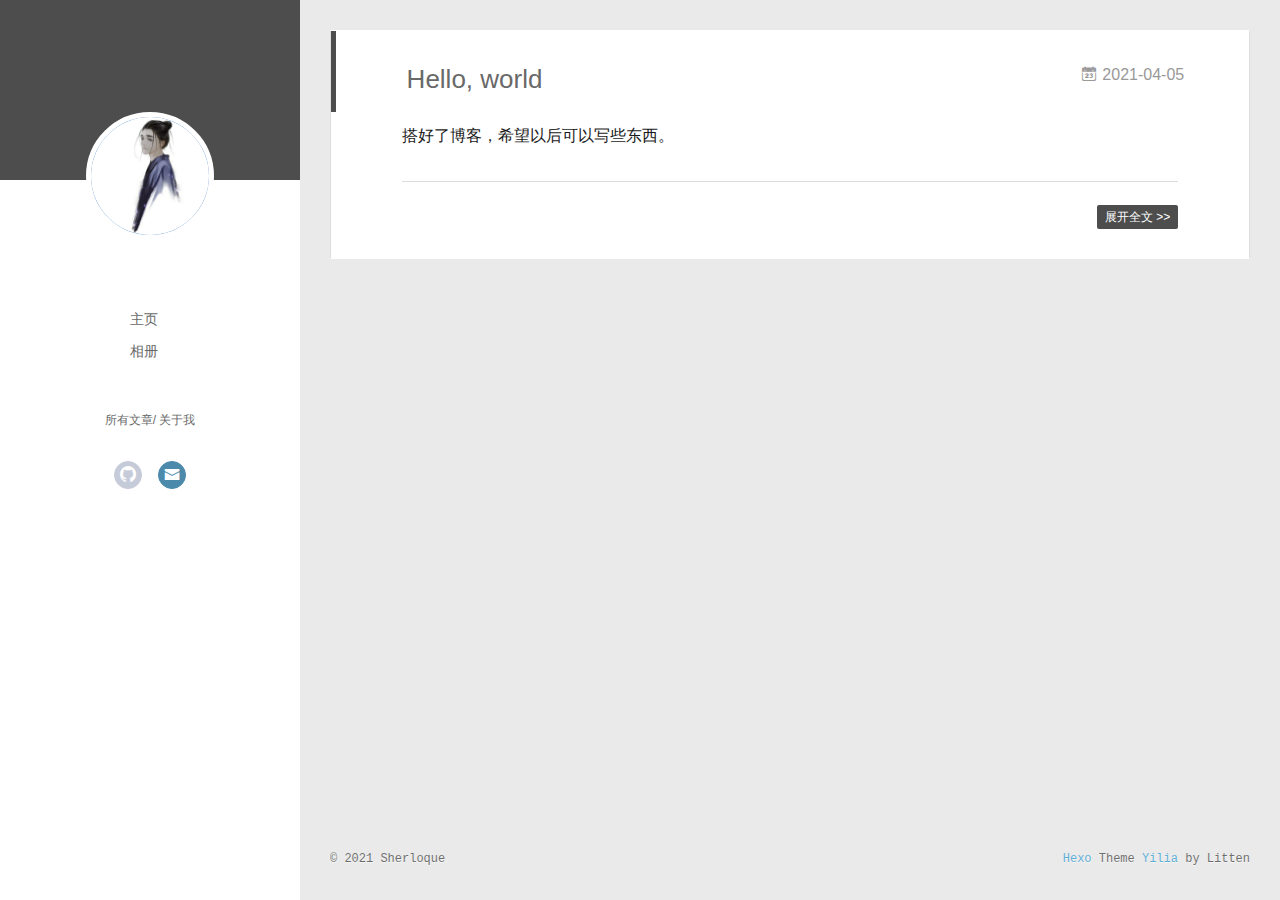
==== index.html @ 293213db "Site updated: 2021-04-05 19:59:34" ====
<!DOCTYPE html>
<html>
<head>
  <meta charset="utf-8">
  
  <meta name="renderer" content="webkit">
  <meta http-equiv="X-UA-Compatible" content="IE=edge" >
  <link rel="dns-prefetch" href="https://sherloquechang.github.io">
  <title>Sherloque&#39;s blog</title>
  <meta name="viewport" content="width=device-width, initial-scale=1, maximum-scale=1">
  <meta property="og:type" content="website">
<meta property="og:title" content="Sherloque&#39;s blog">
<meta property="og:url" content="https://sherloquechang.github.io/index.html">
<meta property="og:site_name" content="Sherloque&#39;s blog">
<meta property="og:locale" content="en_US">
<meta property="article:author" content="Sherloque">
<meta name="twitter:card" content="summary">
  
    <link rel="alternative" href="/atom.xml" title="Sherloque&#39;s blog" type="application/atom+xml">
  
  
    <link rel="icon" href="/assets/img/web.jpg">
  
  <link rel="stylesheet" type="text/css" href="/./main.0cf68a.css">
  <style type="text/css">
  
    #container.show {
      background: linear-gradient(200deg,#a0cfe4,#e8c37e);
    }
  </style>
  

  

<meta name="generator" content="Hexo 5.4.0"></head>

<body>
  <div id="container" q-class="show:isCtnShow">
    <canvas id="anm-canvas" class="anm-canvas"></canvas>
    <div class="left-col" q-class="show:isShow">
      
<div class="overlay" style="background: #4d4d4d"></div>
<div class="intrude-less">
	<header id="header" class="inner">
		<a href="/" class="profilepic">
			<img src="/assets/img/touxiang.png" class="js-avatar">
		</a>
		<hgroup>
		  <h1 class="header-author"><a href="/"></a></h1>
		</hgroup>
		

		<nav class="header-menu">
			<ul>
			
				<li><a href="/">主页</a></li>
	        
				<li><a href="/assets/img/">相册</a></li>
	        
			</ul>
		</nav>
		<nav class="header-smart-menu">
    		
    			
    			<a q-on="click: openSlider(e, 'innerArchive')" href="javascript:void(0)">所有文章</a>
    			
            
    			
    			<a q-on="click: openSlider(e, 'aboutme')" href="javascript:void(0)">关于我</a>
    			
            
		</nav>
		<nav class="header-nav">
			<div class="social">
				
					<a class="github" target="_blank" href="https://github.com/SherloqueChang/" title="github"><i class="icon-github"></i></a>
		        
					<a class="mail" target="_blank" href="/1800012979@pku.edu.cn" title="mail"><i class="icon-mail"></i></a>
		        
			</div>
		</nav>
	</header>		
</div>

    </div>
    <div class="mid-col" q-class="show:isShow,hide:isShow|isFalse">
      
<nav id="mobile-nav">
  	<div class="overlay js-overlay" style="background: #4d4d4d"></div>
	<div class="btnctn js-mobile-btnctn">
  		<div class="slider-trigger list" q-on="click: openSlider(e)"><i class="icon icon-sort"></i></div>
	</div>
	<div class="intrude-less">
		<header id="header" class="inner">
			<div class="profilepic">
				<img src="/assets/img/touxiang.png" class="js-avatar">
			</div>
			<hgroup>
			  <h1 class="header-author js-header-author"></h1>
			</hgroup>
			
			
			
				
			
				
			
			
			
			<nav class="header-nav">
				<div class="social">
					
						<a class="github" target="_blank" href="https://github.com/SherloqueChang/" title="github"><i class="icon-github"></i></a>
			        
						<a class="mail" target="_blank" href="/1800012979@pku.edu.cn" title="mail"><i class="icon-mail"></i></a>
			        
				</div>
			</nav>

			<nav class="header-menu js-header-menu">
				<ul style="width: 50%">
				
				
					<li style="width: 50%"><a href="/">主页</a></li>
		        
					<li style="width: 50%"><a href="/assets/img/">相册</a></li>
		        
				</ul>
			</nav>
		</header>				
	</div>
	<div class="mobile-mask" style="display:none" q-show="isShow"></div>
</nav>

      <div id="wrapper" class="body-wrap">
        <div class="menu-l">
          <div class="canvas-wrap">
            <canvas data-colors="#eaeaea" data-sectionHeight="100" data-contentId="js-content" id="myCanvas1" class="anm-canvas"></canvas>
          </div>
          <div id="js-content" class="content-ll">
            
  
    <article id="post-hello-world" class="article article-type-post  article-index" itemscope itemprop="blogPost">
  <div class="article-inner">
    
      <header class="article-header">
        
  
    <h1 itemprop="name">
      <a class="article-title" href="/2021/04/05/hello-world/">Hello, world</a>
    </h1>
  

        
        <a href="/2021/04/05/hello-world/" class="archive-article-date">
  	<time datetime="2021-04-05T09:24:58.000Z" itemprop="datePublished"><i class="icon-calendar icon"></i>2021-04-05</time>
</a>
        
      </header>
    
    <div class="article-entry" itemprop="articleBody">
      
        <p>搭好了博客，希望以后可以写些东西。</p>

      

      
    </div>
    <div class="article-info article-info-index">
      
      
      

      
        <p class="article-more-link">
          <a class="article-more-a" href="/2021/04/05/hello-world/">展开全文 >></a>
        </p>
      

      
      <div class="clearfix"></div>
    </div>
  </div>
</article>

<aside class="wrap-side-operation">
    <div class="mod-side-operation">
        
        <div class="jump-container" id="js-jump-container" style="display:none;">
            <a href="javascript:void(0)" class="mod-side-operation__jump-to-top">
                <i class="icon-font icon-back"></i>
            </a>
            <div id="js-jump-plan-container" class="jump-plan-container" style="top: -11px;">
                <i class="icon-font icon-plane jump-plane"></i>
            </div>
        </div>
        
        
    </div>
</aside>




  
  


          </div>
        </div>
      </div>
      <footer id="footer">
  <div class="outer">
    <div id="footer-info">
    	<div class="footer-left">
    		&copy; 2021 Sherloque
    	</div>
      	<div class="footer-right">
      		<a href="http://hexo.io/" target="_blank">Hexo</a>  Theme <a href="https://github.com/litten/hexo-theme-yilia" target="_blank">Yilia</a> by Litten
      	</div>
    </div>
  </div>
</footer>
    </div>
    <script>
	var yiliaConfig = {
		mathjax: true,
		isHome: true,
		isPost: false,
			isArchive: false,
				isTag: false,
					isCategory: false,
						open_in_new: false,
							toc_hide_index: true,
								root: "/",
									innerArchive: true,
										showTags: false
	}
</script>

<script>!function(t){function n(e){if(r[e])return r[e].exports;var i=r[e]={exports:{},id:e,loaded:!1};return t[e].call(i.exports,i,i.exports,n),i.loaded=!0,i.exports}var r={};n.m=t,n.c=r,n.p="./",n(0)}([function(t,n,r){r(195),t.exports=r(191)},function(t,n,r){var e=r(3),i=r(52),o=r(27),u=r(28),c=r(53),f="prototype",a=function(t,n,r){var s,l,h,v,p=t&a.F,d=t&a.G,y=t&a.S,g=t&a.P,b=t&a.B,m=d?e:y?e[n]||(e[n]={}):(e[n]||{})[f],x=d?i:i[n]||(i[n]={}),w=x[f]||(x[f]={});d&&(r=n);for(s in r)l=!p&&m&&void 0!==m[s],h=(l?m:r)[s],v=b&&l?c(h,e):g&&"function"==typeof h?c(Function.call,h):h,m&&u(m,s,h,t&a.U),x[s]!=h&&o(x,s,v),g&&w[s]!=h&&(w[s]=h)};e.core=i,a.F=1,a.G=2,a.S=4,a.P=8,a.B=16,a.W=32,a.U=64,a.R=128,t.exports=a},function(t,n,r){var e=r(6);t.exports=function(t){if(!e(t))throw TypeError(t+" is not an object!");return t}},function(t,n){var r=t.exports="undefined"!=typeof window&&window.Math==Math?window:"undefined"!=typeof self&&self.Math==Math?self:Function("return this")();"number"==typeof __g&&(__g=r)},function(t,n){t.exports=function(t){try{return!!t()}catch(t){return!0}}},function(t,n){var r=t.exports="undefined"!=typeof window&&window.Math==Math?window:"undefined"!=typeof self&&self.Math==Math?self:Function("return this")();"number"==typeof __g&&(__g=r)},function(t,n){t.exports=function(t){return"object"==typeof t?null!==t:"function"==typeof t}},function(t,n,r){var e=r(126)("wks"),i=r(76),o=r(3).Symbol,u="function"==typeof o;(t.exports=function(t){return e[t]||(e[t]=u&&o[t]||(u?o:i)("Symbol."+t))}).store=e},function(t,n){var r={}.hasOwnProperty;t.exports=function(t,n){return r.call(t,n)}},function(t,n,r){var e=r(94),i=r(33);t.exports=function(t){return e(i(t))}},function(t,n,r){t.exports=!r(4)(function(){return 7!=Object.defineProperty({},"a",{get:function(){return 7}}).a})},function(t,n,r){var e=r(2),i=r(167),o=r(50),u=Object.defineProperty;n.f=r(10)?Object.defineProperty:function(t,n,r){if(e(t),n=o(n,!0),e(r),i)try{return u(t,n,r)}catch(t){}if("get"in r||"set"in r)throw TypeError("Accessors not supported!");return"value"in r&&(t[n]=r.value),t}},function(t,n,r){t.exports=!r(18)(function(){return 7!=Object.defineProperty({},"a",{get:function(){return 7}}).a})},function(t,n,r){var e=r(14),i=r(22);t.exports=r(12)?function(t,n,r){return e.f(t,n,i(1,r))}:function(t,n,r){return t[n]=r,t}},function(t,n,r){var e=r(20),i=r(58),o=r(42),u=Object.defineProperty;n.f=r(12)?Object.defineProperty:function(t,n,r){if(e(t),n=o(n,!0),e(r),i)try{return u(t,n,r)}catch(t){}if("get"in r||"set"in r)throw TypeError("Accessors not supported!");return"value"in r&&(t[n]=r.value),t}},function(t,n,r){var e=r(40)("wks"),i=r(23),o=r(5).Symbol,u="function"==typeof o;(t.exports=function(t){return e[t]||(e[t]=u&&o[t]||(u?o:i)("Symbol."+t))}).store=e},function(t,n,r){var e=r(67),i=Math.min;t.exports=function(t){return t>0?i(e(t),9007199254740991):0}},function(t,n,r){var e=r(46);t.exports=function(t){return Object(e(t))}},function(t,n){t.exports=function(t){try{return!!t()}catch(t){return!0}}},function(t,n,r){var e=r(63),i=r(34);t.exports=Object.keys||function(t){return e(t,i)}},function(t,n,r){var e=r(21);t.exports=function(t){if(!e(t))throw TypeError(t+" is not an object!");return t}},function(t,n){t.exports=function(t){return"object"==typeof t?null!==t:"function"==typeof t}},function(t,n){t.exports=function(t,n){return{enumerable:!(1&t),configurable:!(2&t),writable:!(4&t),value:n}}},function(t,n){var r=0,e=Math.random();t.exports=function(t){return"Symbol(".concat(void 0===t?"":t,")_",(++r+e).toString(36))}},function(t,n){var r={}.hasOwnProperty;t.exports=function(t,n){return r.call(t,n)}},function(t,n){var r=t.exports={version:"2.4.0"};"number"==typeof __e&&(__e=r)},function(t,n){t.exports=function(t){if("function"!=typeof t)throw TypeError(t+" is not a function!");return t}},function(t,n,r){var e=r(11),i=r(66);t.exports=r(10)?function(t,n,r){return e.f(t,n,i(1,r))}:function(t,n,r){return t[n]=r,t}},function(t,n,r){var e=r(3),i=r(27),o=r(24),u=r(76)("src"),c="toString",f=Function[c],a=(""+f).split(c);r(52).inspectSource=function(t){return f.call(t)},(t.exports=function(t,n,r,c){var f="function"==typeof r;f&&(o(r,"name")||i(r,"name",n)),t[n]!==r&&(f&&(o(r,u)||i(r,u,t[n]?""+t[n]:a.join(String(n)))),t===e?t[n]=r:c?t[n]?t[n]=r:i(t,n,r):(delete t[n],i(t,n,r)))})(Function.prototype,c,function(){return"function"==typeof this&&this[u]||f.call(this)})},function(t,n,r){var e=r(1),i=r(4),o=r(46),u=function(t,n,r,e){var i=String(o(t)),u="<"+n;return""!==r&&(u+=" "+r+'="'+String(e).replace(/"/g,"&quot;")+'"'),u+">"+i+"</"+n+">"};t.exports=function(t,n){var r={};r[t]=n(u),e(e.P+e.F*i(function(){var n=""[t]('"');return n!==n.toLowerCase()||n.split('"').length>3}),"String",r)}},function(t,n,r){var e=r(115),i=r(46);t.exports=function(t){return e(i(t))}},function(t,n,r){var e=r(116),i=r(66),o=r(30),u=r(50),c=r(24),f=r(167),a=Object.getOwnPropertyDescriptor;n.f=r(10)?a:function(t,n){if(t=o(t),n=u(n,!0),f)try{return a(t,n)}catch(t){}if(c(t,n))return i(!e.f.call(t,n),t[n])}},function(t,n,r){var e=r(24),i=r(17),o=r(145)("IE_PROTO"),u=Object.prototype;t.exports=Object.getPrototypeOf||function(t){return t=i(t),e(t,o)?t[o]:"function"==typeof t.constructor&&t instanceof t.constructor?t.constructor.prototype:t instanceof Object?u:null}},function(t,n){t.exports=function(t){if(void 0==t)throw TypeError("Can't call method on  "+t);return t}},function(t,n){t.exports="constructor,hasOwnProperty,isPrototypeOf,propertyIsEnumerable,toLocaleString,toString,valueOf".split(",")},function(t,n){t.exports={}},function(t,n){t.exports=!0},function(t,n){n.f={}.propertyIsEnumerable},function(t,n,r){var e=r(14).f,i=r(8),o=r(15)("toStringTag");t.exports=function(t,n,r){t&&!i(t=r?t:t.prototype,o)&&e(t,o,{configurable:!0,value:n})}},function(t,n,r){var e=r(40)("keys"),i=r(23);t.exports=function(t){return e[t]||(e[t]=i(t))}},function(t,n,r){var e=r(5),i="__core-js_shared__",o=e[i]||(e[i]={});t.exports=function(t){return o[t]||(o[t]={})}},function(t,n){var r=Math.ceil,e=Math.floor;t.exports=function(t){return isNaN(t=+t)?0:(t>0?e:r)(t)}},function(t,n,r){var e=r(21);t.exports=function(t,n){if(!e(t))return t;var r,i;if(n&&"function"==typeof(r=t.toString)&&!e(i=r.call(t)))return i;if("function"==typeof(r=t.valueOf)&&!e(i=r.call(t)))return i;if(!n&&"function"==typeof(r=t.toString)&&!e(i=r.call(t)))return i;throw TypeError("Can't convert object to primitive value")}},function(t,n,r){var e=r(5),i=r(25),o=r(36),u=r(44),c=r(14).f;t.exports=function(t){var n=i.Symbol||(i.Symbol=o?{}:e.Symbol||{});"_"==t.charAt(0)||t in n||c(n,t,{value:u.f(t)})}},function(t,n,r){n.f=r(15)},function(t,n){var r={}.toString;t.exports=function(t){return r.call(t).slice(8,-1)}},function(t,n){t.exports=function(t){if(void 0==t)throw TypeError("Can't call method on  "+t);return t}},function(t,n,r){var e=r(4);t.exports=function(t,n){return!!t&&e(function(){n?t.call(null,function(){},1):t.call(null)})}},function(t,n,r){var e=r(53),i=r(115),o=r(17),u=r(16),c=r(203);t.exports=function(t,n){var r=1==t,f=2==t,a=3==t,s=4==t,l=6==t,h=5==t||l,v=n||c;return function(n,c,p){for(var d,y,g=o(n),b=i(g),m=e(c,p,3),x=u(b.length),w=0,S=r?v(n,x):f?v(n,0):void 0;x>w;w++)if((h||w in b)&&(d=b[w],y=m(d,w,g),t))if(r)S[w]=y;else if(y)switch(t){case 3:return!0;case 5:return d;case 6:return w;case 2:S.push(d)}else if(s)return!1;return l?-1:a||s?s:S}}},function(t,n,r){var e=r(1),i=r(52),o=r(4);t.exports=function(t,n){var r=(i.Object||{})[t]||Object[t],u={};u[t]=n(r),e(e.S+e.F*o(function(){r(1)}),"Object",u)}},function(t,n,r){var e=r(6);t.exports=function(t,n){if(!e(t))return t;var r,i;if(n&&"function"==typeof(r=t.toString)&&!e(i=r.call(t)))return i;if("function"==typeof(r=t.valueOf)&&!e(i=r.call(t)))return i;if(!n&&"function"==typeof(r=t.toString)&&!e(i=r.call(t)))return i;throw TypeError("Can't convert object to primitive value")}},function(t,n,r){var e=r(5),i=r(25),o=r(91),u=r(13),c="prototype",f=function(t,n,r){var a,s,l,h=t&f.F,v=t&f.G,p=t&f.S,d=t&f.P,y=t&f.B,g=t&f.W,b=v?i:i[n]||(i[n]={}),m=b[c],x=v?e:p?e[n]:(e[n]||{})[c];v&&(r=n);for(a in r)(s=!h&&x&&void 0!==x[a])&&a in b||(l=s?x[a]:r[a],b[a]=v&&"function"!=typeof x[a]?r[a]:y&&s?o(l,e):g&&x[a]==l?function(t){var n=function(n,r,e){if(this instanceof t){switch(arguments.length){case 0:return new t;case 1:return new t(n);case 2:return new t(n,r)}return new t(n,r,e)}return t.apply(this,arguments)};return n[c]=t[c],n}(l):d&&"function"==typeof l?o(Function.call,l):l,d&&((b.virtual||(b.virtual={}))[a]=l,t&f.R&&m&&!m[a]&&u(m,a,l)))};f.F=1,f.G=2,f.S=4,f.P=8,f.B=16,f.W=32,f.U=64,f.R=128,t.exports=f},function(t,n){var r=t.exports={version:"2.4.0"};"number"==typeof __e&&(__e=r)},function(t,n,r){var e=r(26);t.exports=function(t,n,r){if(e(t),void 0===n)return t;switch(r){case 1:return function(r){return t.call(n,r)};case 2:return function(r,e){return t.call(n,r,e)};case 3:return function(r,e,i){return t.call(n,r,e,i)}}return function(){return t.apply(n,arguments)}}},function(t,n,r){var e=r(183),i=r(1),o=r(126)("metadata"),u=o.store||(o.store=new(r(186))),c=function(t,n,r){var i=u.get(t);if(!i){if(!r)return;u.set(t,i=new e)}var o=i.get(n);if(!o){if(!r)return;i.set(n,o=new e)}return o},f=function(t,n,r){var e=c(n,r,!1);return void 0!==e&&e.has(t)},a=function(t,n,r){var e=c(n,r,!1);return void 0===e?void 0:e.get(t)},s=function(t,n,r,e){c(r,e,!0).set(t,n)},l=function(t,n){var r=c(t,n,!1),e=[];return r&&r.forEach(function(t,n){e.push(n)}),e},h=function(t){return void 0===t||"symbol"==typeof t?t:String(t)},v=function(t){i(i.S,"Reflect",t)};t.exports={store:u,map:c,has:f,get:a,set:s,keys:l,key:h,exp:v}},function(t,n,r){"use strict";if(r(10)){var e=r(69),i=r(3),o=r(4),u=r(1),c=r(127),f=r(152),a=r(53),s=r(68),l=r(66),h=r(27),v=r(73),p=r(67),d=r(16),y=r(75),g=r(50),b=r(24),m=r(180),x=r(114),w=r(6),S=r(17),_=r(137),O=r(70),E=r(32),P=r(71).f,j=r(154),F=r(76),M=r(7),A=r(48),N=r(117),T=r(146),I=r(155),k=r(80),L=r(123),R=r(74),C=r(130),D=r(160),U=r(11),W=r(31),G=U.f,B=W.f,V=i.RangeError,z=i.TypeError,q=i.Uint8Array,K="ArrayBuffer",J="Shared"+K,Y="BYTES_PER_ELEMENT",H="prototype",$=Array[H],X=f.ArrayBuffer,Q=f.DataView,Z=A(0),tt=A(2),nt=A(3),rt=A(4),et=A(5),it=A(6),ot=N(!0),ut=N(!1),ct=I.values,ft=I.keys,at=I.entries,st=$.lastIndexOf,lt=$.reduce,ht=$.reduceRight,vt=$.join,pt=$.sort,dt=$.slice,yt=$.toString,gt=$.toLocaleString,bt=M("iterator"),mt=M("toStringTag"),xt=F("typed_constructor"),wt=F("def_constructor"),St=c.CONSTR,_t=c.TYPED,Ot=c.VIEW,Et="Wrong length!",Pt=A(1,function(t,n){return Tt(T(t,t[wt]),n)}),jt=o(function(){return 1===new q(new Uint16Array([1]).buffer)[0]}),Ft=!!q&&!!q[H].set&&o(function(){new q(1).set({})}),Mt=function(t,n){if(void 0===t)throw z(Et);var r=+t,e=d(t);if(n&&!m(r,e))throw V(Et);return e},At=function(t,n){var r=p(t);if(r<0||r%n)throw V("Wrong offset!");return r},Nt=function(t){if(w(t)&&_t in t)return t;throw z(t+" is not a typed array!")},Tt=function(t,n){if(!(w(t)&&xt in t))throw z("It is not a typed array constructor!");return new t(n)},It=function(t,n){return kt(T(t,t[wt]),n)},kt=function(t,n){for(var r=0,e=n.length,i=Tt(t,e);e>r;)i[r]=n[r++];return i},Lt=function(t,n,r){G(t,n,{get:function(){return this._d[r]}})},Rt=function(t){var n,r,e,i,o,u,c=S(t),f=arguments.length,s=f>1?arguments[1]:void 0,l=void 0!==s,h=j(c);if(void 0!=h&&!_(h)){for(u=h.call(c),e=[],n=0;!(o=u.next()).done;n++)e.push(o.value);c=e}for(l&&f>2&&(s=a(s,arguments[2],2)),n=0,r=d(c.length),i=Tt(this,r);r>n;n++)i[n]=l?s(c[n],n):c[n];return i},Ct=function(){for(var t=0,n=arguments.length,r=Tt(this,n);n>t;)r[t]=arguments[t++];return r},Dt=!!q&&o(function(){gt.call(new q(1))}),Ut=function(){return gt.apply(Dt?dt.call(Nt(this)):Nt(this),arguments)},Wt={copyWithin:function(t,n){return D.call(Nt(this),t,n,arguments.length>2?arguments[2]:void 0)},every:function(t){return rt(Nt(this),t,arguments.length>1?arguments[1]:void 0)},fill:function(t){return C.apply(Nt(this),arguments)},filter:function(t){return It(this,tt(Nt(this),t,arguments.length>1?arguments[1]:void 0))},find:function(t){return et(Nt(this),t,arguments.length>1?arguments[1]:void 0)},findIndex:function(t){return it(Nt(this),t,arguments.length>1?arguments[1]:void 0)},forEach:function(t){Z(Nt(this),t,arguments.length>1?arguments[1]:void 0)},indexOf:function(t){return ut(Nt(this),t,arguments.length>1?arguments[1]:void 0)},includes:function(t){return ot(Nt(this),t,arguments.length>1?arguments[1]:void 0)},join:function(t){return vt.apply(Nt(this),arguments)},lastIndexOf:function(t){return st.apply(Nt(this),arguments)},map:function(t){return Pt(Nt(this),t,arguments.length>1?arguments[1]:void 0)},reduce:function(t){return lt.apply(Nt(this),arguments)},reduceRight:function(t){return ht.apply(Nt(this),arguments)},reverse:function(){for(var t,n=this,r=Nt(n).length,e=Math.floor(r/2),i=0;i<e;)t=n[i],n[i++]=n[--r],n[r]=t;return n},some:function(t){return nt(Nt(this),t,arguments.length>1?arguments[1]:void 0)},sort:function(t){return pt.call(Nt(this),t)},subarray:function(t,n){var r=Nt(this),e=r.length,i=y(t,e);return new(T(r,r[wt]))(r.buffer,r.byteOffset+i*r.BYTES_PER_ELEMENT,d((void 0===n?e:y(n,e))-i))}},Gt=function(t,n){return It(this,dt.call(Nt(this),t,n))},Bt=function(t){Nt(this);var n=At(arguments[1],1),r=this.length,e=S(t),i=d(e.length),o=0;if(i+n>r)throw V(Et);for(;o<i;)this[n+o]=e[o++]},Vt={entries:function(){return at.call(Nt(this))},keys:function(){return ft.call(Nt(this))},values:function(){return ct.call(Nt(this))}},zt=function(t,n){return w(t)&&t[_t]&&"symbol"!=typeof n&&n in t&&String(+n)==String(n)},qt=function(t,n){return zt(t,n=g(n,!0))?l(2,t[n]):B(t,n)},Kt=function(t,n,r){return!(zt(t,n=g(n,!0))&&w(r)&&b(r,"value"))||b(r,"get")||b(r,"set")||r.configurable||b(r,"writable")&&!r.writable||b(r,"enumerable")&&!r.enumerable?G(t,n,r):(t[n]=r.value,t)};St||(W.f=qt,U.f=Kt),u(u.S+u.F*!St,"Object",{getOwnPropertyDescriptor:qt,defineProperty:Kt}),o(function(){yt.call({})})&&(yt=gt=function(){return vt.call(this)});var Jt=v({},Wt);v(Jt,Vt),h(Jt,bt,Vt.values),v(Jt,{slice:Gt,set:Bt,constructor:function(){},toString:yt,toLocaleString:Ut}),Lt(Jt,"buffer","b"),Lt(Jt,"byteOffset","o"),Lt(Jt,"byteLength","l"),Lt(Jt,"length","e"),G(Jt,mt,{get:function(){return this[_t]}}),t.exports=function(t,n,r,f){f=!!f;var a=t+(f?"Clamped":"")+"Array",l="Uint8Array"!=a,v="get"+t,p="set"+t,y=i[a],g=y||{},b=y&&E(y),m=!y||!c.ABV,S={},_=y&&y[H],j=function(t,r){var e=t._d;return e.v[v](r*n+e.o,jt)},F=function(t,r,e){var i=t._d;f&&(e=(e=Math.round(e))<0?0:e>255?255:255&e),i.v[p](r*n+i.o,e,jt)},M=function(t,n){G(t,n,{get:function(){return j(this,n)},set:function(t){return F(this,n,t)},enumerable:!0})};m?(y=r(function(t,r,e,i){s(t,y,a,"_d");var o,u,c,f,l=0,v=0;if(w(r)){if(!(r instanceof X||(f=x(r))==K||f==J))return _t in r?kt(y,r):Rt.call(y,r);o=r,v=At(e,n);var p=r.byteLength;if(void 0===i){if(p%n)throw V(Et);if((u=p-v)<0)throw V(Et)}else if((u=d(i)*n)+v>p)throw V(Et);c=u/n}else c=Mt(r,!0),u=c*n,o=new X(u);for(h(t,"_d",{b:o,o:v,l:u,e:c,v:new Q(o)});l<c;)M(t,l++)}),_=y[H]=O(Jt),h(_,"constructor",y)):L(function(t){new y(null),new y(t)},!0)||(y=r(function(t,r,e,i){s(t,y,a);var o;return w(r)?r instanceof X||(o=x(r))==K||o==J?void 0!==i?new g(r,At(e,n),i):void 0!==e?new g(r,At(e,n)):new g(r):_t in r?kt(y,r):Rt.call(y,r):new g(Mt(r,l))}),Z(b!==Function.prototype?P(g).concat(P(b)):P(g),function(t){t in y||h(y,t,g[t])}),y[H]=_,e||(_.constructor=y));var A=_[bt],N=!!A&&("values"==A.name||void 0==A.name),T=Vt.values;h(y,xt,!0),h(_,_t,a),h(_,Ot,!0),h(_,wt,y),(f?new y(1)[mt]==a:mt in _)||G(_,mt,{get:function(){return a}}),S[a]=y,u(u.G+u.W+u.F*(y!=g),S),u(u.S,a,{BYTES_PER_ELEMENT:n,from:Rt,of:Ct}),Y in _||h(_,Y,n),u(u.P,a,Wt),R(a),u(u.P+u.F*Ft,a,{set:Bt}),u(u.P+u.F*!N,a,Vt),u(u.P+u.F*(_.toString!=yt),a,{toString:yt}),u(u.P+u.F*o(function(){new y(1).slice()}),a,{slice:Gt}),u(u.P+u.F*(o(function(){return[1,2].toLocaleString()!=new y([1,2]).toLocaleString()})||!o(function(){_.toLocaleString.call([1,2])})),a,{toLocaleString:Ut}),k[a]=N?A:T,e||N||h(_,bt,T)}}else t.exports=function(){}},function(t,n){var r={}.toString;t.exports=function(t){return r.call(t).slice(8,-1)}},function(t,n,r){var e=r(21),i=r(5).document,o=e(i)&&e(i.createElement);t.exports=function(t){return o?i.createElement(t):{}}},function(t,n,r){t.exports=!r(12)&&!r(18)(function(){return 7!=Object.defineProperty(r(57)("div"),"a",{get:function(){return 7}}).a})},function(t,n,r){"use strict";var e=r(36),i=r(51),o=r(64),u=r(13),c=r(8),f=r(35),a=r(96),s=r(38),l=r(103),h=r(15)("iterator"),v=!([].keys&&"next"in[].keys()),p="keys",d="values",y=function(){return this};t.exports=function(t,n,r,g,b,m,x){a(r,n,g);var w,S,_,O=function(t){if(!v&&t in F)return F[t];switch(t){case p:case d:return function(){return new r(this,t)}}return function(){return new r(this,t)}},E=n+" Iterator",P=b==d,j=!1,F=t.prototype,M=F[h]||F["@@iterator"]||b&&F[b],A=M||O(b),N=b?P?O("entries"):A:void 0,T="Array"==n?F.entries||M:M;if(T&&(_=l(T.call(new t)))!==Object.prototype&&(s(_,E,!0),e||c(_,h)||u(_,h,y)),P&&M&&M.name!==d&&(j=!0,A=function(){return M.call(this)}),e&&!x||!v&&!j&&F[h]||u(F,h,A),f[n]=A,f[E]=y,b)if(w={values:P?A:O(d),keys:m?A:O(p),entries:N},x)for(S in w)S in F||o(F,S,w[S]);else i(i.P+i.F*(v||j),n,w);return w}},function(t,n,r){var e=r(20),i=r(100),o=r(34),u=r(39)("IE_PROTO"),c=function(){},f="prototype",a=function(){var t,n=r(57)("iframe"),e=o.length;for(n.style.display="none",r(93).appendChild(n),n.src="javascript:",t=n.contentWindow.document,t.open(),t.write("<script>document.F=Object<\/script>"),t.close(),a=t.F;e--;)delete a[f][o[e]];return a()};t.exports=Object.create||function(t,n){var r;return null!==t?(c[f]=e(t),r=new c,c[f]=null,r[u]=t):r=a(),void 0===n?r:i(r,n)}},function(t,n,r){var e=r(63),i=r(34).concat("length","prototype");n.f=Object.getOwnPropertyNames||function(t){return e(t,i)}},function(t,n){n.f=Object.getOwnPropertySymbols},function(t,n,r){var e=r(8),i=r(9),o=r(90)(!1),u=r(39)("IE_PROTO");t.exports=function(t,n){var r,c=i(t),f=0,a=[];for(r in c)r!=u&&e(c,r)&&a.push(r);for(;n.length>f;)e(c,r=n[f++])&&(~o(a,r)||a.push(r));return a}},function(t,n,r){t.exports=r(13)},function(t,n,r){var e=r(76)("meta"),i=r(6),o=r(24),u=r(11).f,c=0,f=Object.isExtensible||function(){return!0},a=!r(4)(function(){return f(Object.preventExtensions({}))}),s=function(t){u(t,e,{value:{i:"O"+ ++c,w:{}}})},l=function(t,n){if(!i(t))return"symbol"==typeof t?t:("string"==typeof t?"S":"P")+t;if(!o(t,e)){if(!f(t))return"F";if(!n)return"E";s(t)}return t[e].i},h=function(t,n){if(!o(t,e)){if(!f(t))return!0;if(!n)return!1;s(t)}return t[e].w},v=function(t){return a&&p.NEED&&f(t)&&!o(t,e)&&s(t),t},p=t.exports={KEY:e,NEED:!1,fastKey:l,getWeak:h,onFreeze:v}},function(t,n){t.exports=function(t,n){return{enumerable:!(1&t),configurable:!(2&t),writable:!(4&t),value:n}}},function(t,n){var r=Math.ceil,e=Math.floor;t.exports=function(t){return isNaN(t=+t)?0:(t>0?e:r)(t)}},function(t,n){t.exports=function(t,n,r,e){if(!(t instanceof n)||void 0!==e&&e in t)throw TypeError(r+": incorrect invocation!");return t}},function(t,n){t.exports=!1},function(t,n,r){var e=r(2),i=r(173),o=r(133),u=r(145)("IE_PROTO"),c=function(){},f="prototype",a=function(){var t,n=r(132)("iframe"),e=o.length;for(n.style.display="none",r(135).appendChild(n),n.src="javascript:",t=n.contentWindow.document,t.open(),t.write("<script>document.F=Object<\/script>"),t.close(),a=t.F;e--;)delete a[f][o[e]];return a()};t.exports=Object.create||function(t,n){var r;return null!==t?(c[f]=e(t),r=new c,c[f]=null,r[u]=t):r=a(),void 0===n?r:i(r,n)}},function(t,n,r){var e=r(175),i=r(133).concat("length","prototype");n.f=Object.getOwnPropertyNames||function(t){return e(t,i)}},function(t,n,r){var e=r(175),i=r(133);t.exports=Object.keys||function(t){return e(t,i)}},function(t,n,r){var e=r(28);t.exports=function(t,n,r){for(var i in n)e(t,i,n[i],r);return t}},function(t,n,r){"use strict";var e=r(3),i=r(11),o=r(10),u=r(7)("species");t.exports=function(t){var n=e[t];o&&n&&!n[u]&&i.f(n,u,{configurable:!0,get:function(){return this}})}},function(t,n,r){var e=r(67),i=Math.max,o=Math.min;t.exports=function(t,n){return t=e(t),t<0?i(t+n,0):o(t,n)}},function(t,n){var r=0,e=Math.random();t.exports=function(t){return"Symbol(".concat(void 0===t?"":t,")_",(++r+e).toString(36))}},function(t,n,r){var e=r(33);t.exports=function(t){return Object(e(t))}},function(t,n,r){var e=r(7)("unscopables"),i=Array.prototype;void 0==i[e]&&r(27)(i,e,{}),t.exports=function(t){i[e][t]=!0}},function(t,n,r){var e=r(53),i=r(169),o=r(137),u=r(2),c=r(16),f=r(154),a={},s={},n=t.exports=function(t,n,r,l,h){var v,p,d,y,g=h?function(){return t}:f(t),b=e(r,l,n?2:1),m=0;if("function"!=typeof g)throw TypeError(t+" is not iterable!");if(o(g)){for(v=c(t.length);v>m;m++)if((y=n?b(u(p=t[m])[0],p[1]):b(t[m]))===a||y===s)return y}else for(d=g.call(t);!(p=d.next()).done;)if((y=i(d,b,p.value,n))===a||y===s)return y};n.BREAK=a,n.RETURN=s},function(t,n){t.exports={}},function(t,n,r){var e=r(11).f,i=r(24),o=r(7)("toStringTag");t.exports=function(t,n,r){t&&!i(t=r?t:t.prototype,o)&&e(t,o,{configurable:!0,value:n})}},function(t,n,r){var e=r(1),i=r(46),o=r(4),u=r(150),c="["+u+"]",f="​",a=RegExp("^"+c+c+"*"),s=RegExp(c+c+"*$"),l=function(t,n,r){var i={},c=o(function(){return!!u[t]()||f[t]()!=f}),a=i[t]=c?n(h):u[t];r&&(i[r]=a),e(e.P+e.F*c,"String",i)},h=l.trim=function(t,n){return t=String(i(t)),1&n&&(t=t.replace(a,"")),2&n&&(t=t.replace(s,"")),t};t.exports=l},function(t,n,r){t.exports={default:r(86),__esModule:!0}},function(t,n,r){t.exports={default:r(87),__esModule:!0}},function(t,n,r){"use strict";function e(t){return t&&t.__esModule?t:{default:t}}n.__esModule=!0;var i=r(84),o=e(i),u=r(83),c=e(u),f="function"==typeof c.default&&"symbol"==typeof o.default?function(t){return typeof t}:function(t){return t&&"function"==typeof c.default&&t.constructor===c.default&&t!==c.default.prototype?"symbol":typeof t};n.default="function"==typeof c.default&&"symbol"===f(o.default)?function(t){return void 0===t?"undefined":f(t)}:function(t){return t&&"function"==typeof c.default&&t.constructor===c.default&&t!==c.default.prototype?"symbol":void 0===t?"undefined":f(t)}},function(t,n,r){r(110),r(108),r(111),r(112),t.exports=r(25).Symbol},function(t,n,r){r(109),r(113),t.exports=r(44).f("iterator")},function(t,n){t.exports=function(t){if("function"!=typeof t)throw TypeError(t+" is not a function!");return t}},function(t,n){t.exports=function(){}},function(t,n,r){var e=r(9),i=r(106),o=r(105);t.exports=function(t){return function(n,r,u){var c,f=e(n),a=i(f.length),s=o(u,a);if(t&&r!=r){for(;a>s;)if((c=f[s++])!=c)return!0}else for(;a>s;s++)if((t||s in f)&&f[s]===r)return t||s||0;return!t&&-1}}},function(t,n,r){var e=r(88);t.exports=function(t,n,r){if(e(t),void 0===n)return t;switch(r){case 1:return function(r){return t.call(n,r)};case 2:return function(r,e){return t.call(n,r,e)};case 3:return function(r,e,i){return t.call(n,r,e,i)}}return function(){return t.apply(n,arguments)}}},function(t,n,r){var e=r(19),i=r(62),o=r(37);t.exports=function(t){var n=e(t),r=i.f;if(r)for(var u,c=r(t),f=o.f,a=0;c.length>a;)f.call(t,u=c[a++])&&n.push(u);return n}},function(t,n,r){t.exports=r(5).document&&document.documentElement},function(t,n,r){var e=r(56);t.exports=Object("z").propertyIsEnumerable(0)?Object:function(t){return"String"==e(t)?t.split(""):Object(t)}},function(t,n,r){var e=r(56);t.exports=Array.isArray||function(t){return"Array"==e(t)}},function(t,n,r){"use strict";var e=r(60),i=r(22),o=r(38),u={};r(13)(u,r(15)("iterator"),function(){return this}),t.exports=function(t,n,r){t.prototype=e(u,{next:i(1,r)}),o(t,n+" Iterator")}},function(t,n){t.exports=function(t,n){return{value:n,done:!!t}}},function(t,n,r){var e=r(19),i=r(9);t.exports=function(t,n){for(var r,o=i(t),u=e(o),c=u.length,f=0;c>f;)if(o[r=u[f++]]===n)return r}},function(t,n,r){var e=r(23)("meta"),i=r(21),o=r(8),u=r(14).f,c=0,f=Object.isExtensible||function(){return!0},a=!r(18)(function(){return f(Object.preventExtensions({}))}),s=function(t){u(t,e,{value:{i:"O"+ ++c,w:{}}})},l=function(t,n){if(!i(t))return"symbol"==typeof t?t:("string"==typeof t?"S":"P")+t;if(!o(t,e)){if(!f(t))return"F";if(!n)return"E";s(t)}return t[e].i},h=function(t,n){if(!o(t,e)){if(!f(t))return!0;if(!n)return!1;s(t)}return t[e].w},v=function(t){return a&&p.NEED&&f(t)&&!o(t,e)&&s(t),t},p=t.exports={KEY:e,NEED:!1,fastKey:l,getWeak:h,onFreeze:v}},function(t,n,r){var e=r(14),i=r(20),o=r(19);t.exports=r(12)?Object.defineProperties:function(t,n){i(t);for(var r,u=o(n),c=u.length,f=0;c>f;)e.f(t,r=u[f++],n[r]);return t}},function(t,n,r){var e=r(37),i=r(22),o=r(9),u=r(42),c=r(8),f=r(58),a=Object.getOwnPropertyDescriptor;n.f=r(12)?a:function(t,n){if(t=o(t),n=u(n,!0),f)try{return a(t,n)}catch(t){}if(c(t,n))return i(!e.f.call(t,n),t[n])}},function(t,n,r){var e=r(9),i=r(61).f,o={}.toString,u="object"==typeof window&&window&&Object.getOwnPropertyNames?Object.getOwnPropertyNames(window):[],c=function(t){try{return i(t)}catch(t){return u.slice()}};t.exports.f=function(t){return u&&"[object Window]"==o.call(t)?c(t):i(e(t))}},function(t,n,r){var e=r(8),i=r(77),o=r(39)("IE_PROTO"),u=Object.prototype;t.exports=Object.getPrototypeOf||function(t){return t=i(t),e(t,o)?t[o]:"function"==typeof t.constructor&&t instanceof t.constructor?t.constructor.prototype:t instanceof Object?u:null}},function(t,n,r){var e=r(41),i=r(33);t.exports=function(t){return function(n,r){var o,u,c=String(i(n)),f=e(r),a=c.length;return f<0||f>=a?t?"":void 0:(o=c.charCodeAt(f),o<55296||o>56319||f+1===a||(u=c.charCodeAt(f+1))<56320||u>57343?t?c.charAt(f):o:t?c.slice(f,f+2):u-56320+(o-55296<<10)+65536)}}},function(t,n,r){var e=r(41),i=Math.max,o=Math.min;t.exports=function(t,n){return t=e(t),t<0?i(t+n,0):o(t,n)}},function(t,n,r){var e=r(41),i=Math.min;t.exports=function(t){return t>0?i(e(t),9007199254740991):0}},function(t,n,r){"use strict";var e=r(89),i=r(97),o=r(35),u=r(9);t.exports=r(59)(Array,"Array",function(t,n){this._t=u(t),this._i=0,this._k=n},function(){var t=this._t,n=this._k,r=this._i++;return!t||r>=t.length?(this._t=void 0,i(1)):"keys"==n?i(0,r):"values"==n?i(0,t[r]):i(0,[r,t[r]])},"values"),o.Arguments=o.Array,e("keys"),e("values"),e("entries")},function(t,n){},function(t,n,r){"use strict";var e=r(104)(!0);r(59)(String,"String",function(t){this._t=String(t),this._i=0},function(){var t,n=this._t,r=this._i;return r>=n.length?{value:void 0,done:!0}:(t=e(n,r),this._i+=t.length,{value:t,done:!1})})},function(t,n,r){"use strict";var e=r(5),i=r(8),o=r(12),u=r(51),c=r(64),f=r(99).KEY,a=r(18),s=r(40),l=r(38),h=r(23),v=r(15),p=r(44),d=r(43),y=r(98),g=r(92),b=r(95),m=r(20),x=r(9),w=r(42),S=r(22),_=r(60),O=r(102),E=r(101),P=r(14),j=r(19),F=E.f,M=P.f,A=O.f,N=e.Symbol,T=e.JSON,I=T&&T.stringify,k="prototype",L=v("_hidden"),R=v("toPrimitive"),C={}.propertyIsEnumerable,D=s("symbol-registry"),U=s("symbols"),W=s("op-symbols"),G=Object[k],B="function"==typeof N,V=e.QObject,z=!V||!V[k]||!V[k].findChild,q=o&&a(function(){return 7!=_(M({},"a",{get:function(){return M(this,"a",{value:7}).a}})).a})?function(t,n,r){var e=F(G,n);e&&delete G[n],M(t,n,r),e&&t!==G&&M(G,n,e)}:M,K=function(t){var n=U[t]=_(N[k]);return n._k=t,n},J=B&&"symbol"==typeof N.iterator?function(t){return"symbol"==typeof t}:function(t){return t instanceof N},Y=function(t,n,r){return t===G&&Y(W,n,r),m(t),n=w(n,!0),m(r),i(U,n)?(r.enumerable?(i(t,L)&&t[L][n]&&(t[L][n]=!1),r=_(r,{enumerable:S(0,!1)})):(i(t,L)||M(t,L,S(1,{})),t[L][n]=!0),q(t,n,r)):M(t,n,r)},H=function(t,n){m(t);for(var r,e=g(n=x(n)),i=0,o=e.length;o>i;)Y(t,r=e[i++],n[r]);return t},$=function(t,n){return void 0===n?_(t):H(_(t),n)},X=function(t){var n=C.call(this,t=w(t,!0));return!(this===G&&i(U,t)&&!i(W,t))&&(!(n||!i(this,t)||!i(U,t)||i(this,L)&&this[L][t])||n)},Q=function(t,n){if(t=x(t),n=w(n,!0),t!==G||!i(U,n)||i(W,n)){var r=F(t,n);return!r||!i(U,n)||i(t,L)&&t[L][n]||(r.enumerable=!0),r}},Z=function(t){for(var n,r=A(x(t)),e=[],o=0;r.length>o;)i(U,n=r[o++])||n==L||n==f||e.push(n);return e},tt=function(t){for(var n,r=t===G,e=A(r?W:x(t)),o=[],u=0;e.length>u;)!i(U,n=e[u++])||r&&!i(G,n)||o.push(U[n]);return o};B||(N=function(){if(this instanceof N)throw TypeError("Symbol is not a constructor!");var t=h(arguments.length>0?arguments[0]:void 0),n=function(r){this===G&&n.call(W,r),i(this,L)&&i(this[L],t)&&(this[L][t]=!1),q(this,t,S(1,r))};return o&&z&&q(G,t,{configurable:!0,set:n}),K(t)},c(N[k],"toString",function(){return this._k}),E.f=Q,P.f=Y,r(61).f=O.f=Z,r(37).f=X,r(62).f=tt,o&&!r(36)&&c(G,"propertyIsEnumerable",X,!0),p.f=function(t){return K(v(t))}),u(u.G+u.W+u.F*!B,{Symbol:N});for(var nt="hasInstance,isConcatSpreadable,iterator,match,replace,search,species,split,toPrimitive,toStringTag,unscopables".split(","),rt=0;nt.length>rt;)v(nt[rt++]);for(var nt=j(v.store),rt=0;nt.length>rt;)d(nt[rt++]);u(u.S+u.F*!B,"Symbol",{for:function(t){return i(D,t+="")?D[t]:D[t]=N(t)},keyFor:function(t){if(J(t))return y(D,t);throw TypeError(t+" is not a symbol!")},useSetter:function(){z=!0},useSimple:function(){z=!1}}),u(u.S+u.F*!B,"Object",{create:$,defineProperty:Y,defineProperties:H,getOwnPropertyDescriptor:Q,getOwnPropertyNames:Z,getOwnPropertySymbols:tt}),T&&u(u.S+u.F*(!B||a(function(){var t=N();return"[null]"!=I([t])||"{}"!=I({a:t})||"{}"!=I(Object(t))})),"JSON",{stringify:function(t){if(void 0!==t&&!J(t)){for(var n,r,e=[t],i=1;arguments.length>i;)e.push(arguments[i++]);return n=e[1],"function"==typeof n&&(r=n),!r&&b(n)||(n=function(t,n){if(r&&(n=r.call(this,t,n)),!J(n))return n}),e[1]=n,I.apply(T,e)}}}),N[k][R]||r(13)(N[k],R,N[k].valueOf),l(N,"Symbol"),l(Math,"Math",!0),l(e.JSON,"JSON",!0)},function(t,n,r){r(43)("asyncIterator")},function(t,n,r){r(43)("observable")},function(t,n,r){r(107);for(var e=r(5),i=r(13),o=r(35),u=r(15)("toStringTag"),c=["NodeList","DOMTokenList","MediaList","StyleSheetList","CSSRuleList"],f=0;f<5;f++){var a=c[f],s=e[a],l=s&&s.prototype;l&&!l[u]&&i(l,u,a),o[a]=o.Array}},function(t,n,r){var e=r(45),i=r(7)("toStringTag"),o="Arguments"==e(function(){return arguments}()),u=function(t,n){try{return t[n]}catch(t){}};t.exports=function(t){var n,r,c;return void 0===t?"Undefined":null===t?"Null":"string"==typeof(r=u(n=Object(t),i))?r:o?e(n):"Object"==(c=e(n))&&"function"==typeof n.callee?"Arguments":c}},function(t,n,r){var e=r(45);t.exports=Object("z").propertyIsEnumerable(0)?Object:function(t){return"String"==e(t)?t.split(""):Object(t)}},function(t,n){n.f={}.propertyIsEnumerable},function(t,n,r){var e=r(30),i=r(16),o=r(75);t.exports=function(t){return function(n,r,u){var c,f=e(n),a=i(f.length),s=o(u,a);if(t&&r!=r){for(;a>s;)if((c=f[s++])!=c)return!0}else for(;a>s;s++)if((t||s in f)&&f[s]===r)return t||s||0;return!t&&-1}}},function(t,n,r){"use strict";var e=r(3),i=r(1),o=r(28),u=r(73),c=r(65),f=r(79),a=r(68),s=r(6),l=r(4),h=r(123),v=r(81),p=r(136);t.exports=function(t,n,r,d,y,g){var b=e[t],m=b,x=y?"set":"add",w=m&&m.prototype,S={},_=function(t){var n=w[t];o(w,t,"delete"==t?function(t){return!(g&&!s(t))&&n.call(this,0===t?0:t)}:"has"==t?function(t){return!(g&&!s(t))&&n.call(this,0===t?0:t)}:"get"==t?function(t){return g&&!s(t)?void 0:n.call(this,0===t?0:t)}:"add"==t?function(t){return n.call(this,0===t?0:t),this}:function(t,r){return n.call(this,0===t?0:t,r),this})};if("function"==typeof m&&(g||w.forEach&&!l(function(){(new m).entries().next()}))){var O=new m,E=O[x](g?{}:-0,1)!=O,P=l(function(){O.has(1)}),j=h(function(t){new m(t)}),F=!g&&l(function(){for(var t=new m,n=5;n--;)t[x](n,n);return!t.has(-0)});j||(m=n(function(n,r){a(n,m,t);var e=p(new b,n,m);return void 0!=r&&f(r,y,e[x],e),e}),m.prototype=w,w.constructor=m),(P||F)&&(_("delete"),_("has"),y&&_("get")),(F||E)&&_(x),g&&w.clear&&delete w.clear}else m=d.getConstructor(n,t,y,x),u(m.prototype,r),c.NEED=!0;return v(m,t),S[t]=m,i(i.G+i.W+i.F*(m!=b),S),g||d.setStrong(m,t,y),m}},function(t,n,r){"use strict";var e=r(27),i=r(28),o=r(4),u=r(46),c=r(7);t.exports=function(t,n,r){var f=c(t),a=r(u,f,""[t]),s=a[0],l=a[1];o(function(){var n={};return n[f]=function(){return 7},7!=""[t](n)})&&(i(String.prototype,t,s),e(RegExp.prototype,f,2==n?function(t,n){return l.call(t,this,n)}:function(t){return l.call(t,this)}))}
},function(t,n,r){"use strict";var e=r(2);t.exports=function(){var t=e(this),n="";return t.global&&(n+="g"),t.ignoreCase&&(n+="i"),t.multiline&&(n+="m"),t.unicode&&(n+="u"),t.sticky&&(n+="y"),n}},function(t,n){t.exports=function(t,n,r){var e=void 0===r;switch(n.length){case 0:return e?t():t.call(r);case 1:return e?t(n[0]):t.call(r,n[0]);case 2:return e?t(n[0],n[1]):t.call(r,n[0],n[1]);case 3:return e?t(n[0],n[1],n[2]):t.call(r,n[0],n[1],n[2]);case 4:return e?t(n[0],n[1],n[2],n[3]):t.call(r,n[0],n[1],n[2],n[3])}return t.apply(r,n)}},function(t,n,r){var e=r(6),i=r(45),o=r(7)("match");t.exports=function(t){var n;return e(t)&&(void 0!==(n=t[o])?!!n:"RegExp"==i(t))}},function(t,n,r){var e=r(7)("iterator"),i=!1;try{var o=[7][e]();o.return=function(){i=!0},Array.from(o,function(){throw 2})}catch(t){}t.exports=function(t,n){if(!n&&!i)return!1;var r=!1;try{var o=[7],u=o[e]();u.next=function(){return{done:r=!0}},o[e]=function(){return u},t(o)}catch(t){}return r}},function(t,n,r){t.exports=r(69)||!r(4)(function(){var t=Math.random();__defineSetter__.call(null,t,function(){}),delete r(3)[t]})},function(t,n){n.f=Object.getOwnPropertySymbols},function(t,n,r){var e=r(3),i="__core-js_shared__",o=e[i]||(e[i]={});t.exports=function(t){return o[t]||(o[t]={})}},function(t,n,r){for(var e,i=r(3),o=r(27),u=r(76),c=u("typed_array"),f=u("view"),a=!(!i.ArrayBuffer||!i.DataView),s=a,l=0,h="Int8Array,Uint8Array,Uint8ClampedArray,Int16Array,Uint16Array,Int32Array,Uint32Array,Float32Array,Float64Array".split(",");l<9;)(e=i[h[l++]])?(o(e.prototype,c,!0),o(e.prototype,f,!0)):s=!1;t.exports={ABV:a,CONSTR:s,TYPED:c,VIEW:f}},function(t,n){"use strict";var r={versions:function(){var t=window.navigator.userAgent;return{trident:t.indexOf("Trident")>-1,presto:t.indexOf("Presto")>-1,webKit:t.indexOf("AppleWebKit")>-1,gecko:t.indexOf("Gecko")>-1&&-1==t.indexOf("KHTML"),mobile:!!t.match(/AppleWebKit.*Mobile.*/),ios:!!t.match(/\(i[^;]+;( U;)? CPU.+Mac OS X/),android:t.indexOf("Android")>-1||t.indexOf("Linux")>-1,iPhone:t.indexOf("iPhone")>-1||t.indexOf("Mac")>-1,iPad:t.indexOf("iPad")>-1,webApp:-1==t.indexOf("Safari"),weixin:-1==t.indexOf("MicroMessenger")}}()};t.exports=r},function(t,n,r){"use strict";var e=r(85),i=function(t){return t&&t.__esModule?t:{default:t}}(e),o=function(){function t(t,n,e){return n||e?String.fromCharCode(n||e):r[t]||t}function n(t){return e[t]}var r={"&quot;":'"',"&lt;":"<","&gt;":">","&amp;":"&","&nbsp;":" "},e={};for(var u in r)e[r[u]]=u;return r["&apos;"]="'",e["'"]="&#39;",{encode:function(t){return t?(""+t).replace(/['<> "&]/g,n).replace(/\r?\n/g,"<br/>").replace(/\s/g,"&nbsp;"):""},decode:function(n){return n?(""+n).replace(/<br\s*\/?>/gi,"\n").replace(/&quot;|&lt;|&gt;|&amp;|&nbsp;|&apos;|&#(\d+);|&#(\d+)/g,t).replace(/\u00a0/g," "):""},encodeBase16:function(t){if(!t)return t;t+="";for(var n=[],r=0,e=t.length;e>r;r++)n.push(t.charCodeAt(r).toString(16).toUpperCase());return n.join("")},encodeBase16forJSON:function(t){if(!t)return t;t=t.replace(/[\u4E00-\u9FBF]/gi,function(t){return escape(t).replace("%u","\\u")});for(var n=[],r=0,e=t.length;e>r;r++)n.push(t.charCodeAt(r).toString(16).toUpperCase());return n.join("")},decodeBase16:function(t){if(!t)return t;t+="";for(var n=[],r=0,e=t.length;e>r;r+=2)n.push(String.fromCharCode("0x"+t.slice(r,r+2)));return n.join("")},encodeObject:function(t){if(t instanceof Array)for(var n=0,r=t.length;r>n;n++)t[n]=o.encodeObject(t[n]);else if("object"==(void 0===t?"undefined":(0,i.default)(t)))for(var e in t)t[e]=o.encodeObject(t[e]);else if("string"==typeof t)return o.encode(t);return t},loadScript:function(t){var n=document.createElement("script");document.getElementsByTagName("body")[0].appendChild(n),n.setAttribute("src",t)},addLoadEvent:function(t){var n=window.onload;"function"!=typeof window.onload?window.onload=t:window.onload=function(){n(),t()}}}}();t.exports=o},function(t,n,r){"use strict";var e=r(17),i=r(75),o=r(16);t.exports=function(t){for(var n=e(this),r=o(n.length),u=arguments.length,c=i(u>1?arguments[1]:void 0,r),f=u>2?arguments[2]:void 0,a=void 0===f?r:i(f,r);a>c;)n[c++]=t;return n}},function(t,n,r){"use strict";var e=r(11),i=r(66);t.exports=function(t,n,r){n in t?e.f(t,n,i(0,r)):t[n]=r}},function(t,n,r){var e=r(6),i=r(3).document,o=e(i)&&e(i.createElement);t.exports=function(t){return o?i.createElement(t):{}}},function(t,n){t.exports="constructor,hasOwnProperty,isPrototypeOf,propertyIsEnumerable,toLocaleString,toString,valueOf".split(",")},function(t,n,r){var e=r(7)("match");t.exports=function(t){var n=/./;try{"/./"[t](n)}catch(r){try{return n[e]=!1,!"/./"[t](n)}catch(t){}}return!0}},function(t,n,r){t.exports=r(3).document&&document.documentElement},function(t,n,r){var e=r(6),i=r(144).set;t.exports=function(t,n,r){var o,u=n.constructor;return u!==r&&"function"==typeof u&&(o=u.prototype)!==r.prototype&&e(o)&&i&&i(t,o),t}},function(t,n,r){var e=r(80),i=r(7)("iterator"),o=Array.prototype;t.exports=function(t){return void 0!==t&&(e.Array===t||o[i]===t)}},function(t,n,r){var e=r(45);t.exports=Array.isArray||function(t){return"Array"==e(t)}},function(t,n,r){"use strict";var e=r(70),i=r(66),o=r(81),u={};r(27)(u,r(7)("iterator"),function(){return this}),t.exports=function(t,n,r){t.prototype=e(u,{next:i(1,r)}),o(t,n+" Iterator")}},function(t,n,r){"use strict";var e=r(69),i=r(1),o=r(28),u=r(27),c=r(24),f=r(80),a=r(139),s=r(81),l=r(32),h=r(7)("iterator"),v=!([].keys&&"next"in[].keys()),p="keys",d="values",y=function(){return this};t.exports=function(t,n,r,g,b,m,x){a(r,n,g);var w,S,_,O=function(t){if(!v&&t in F)return F[t];switch(t){case p:case d:return function(){return new r(this,t)}}return function(){return new r(this,t)}},E=n+" Iterator",P=b==d,j=!1,F=t.prototype,M=F[h]||F["@@iterator"]||b&&F[b],A=M||O(b),N=b?P?O("entries"):A:void 0,T="Array"==n?F.entries||M:M;if(T&&(_=l(T.call(new t)))!==Object.prototype&&(s(_,E,!0),e||c(_,h)||u(_,h,y)),P&&M&&M.name!==d&&(j=!0,A=function(){return M.call(this)}),e&&!x||!v&&!j&&F[h]||u(F,h,A),f[n]=A,f[E]=y,b)if(w={values:P?A:O(d),keys:m?A:O(p),entries:N},x)for(S in w)S in F||o(F,S,w[S]);else i(i.P+i.F*(v||j),n,w);return w}},function(t,n){var r=Math.expm1;t.exports=!r||r(10)>22025.465794806718||r(10)<22025.465794806718||-2e-17!=r(-2e-17)?function(t){return 0==(t=+t)?t:t>-1e-6&&t<1e-6?t+t*t/2:Math.exp(t)-1}:r},function(t,n){t.exports=Math.sign||function(t){return 0==(t=+t)||t!=t?t:t<0?-1:1}},function(t,n,r){var e=r(3),i=r(151).set,o=e.MutationObserver||e.WebKitMutationObserver,u=e.process,c=e.Promise,f="process"==r(45)(u);t.exports=function(){var t,n,r,a=function(){var e,i;for(f&&(e=u.domain)&&e.exit();t;){i=t.fn,t=t.next;try{i()}catch(e){throw t?r():n=void 0,e}}n=void 0,e&&e.enter()};if(f)r=function(){u.nextTick(a)};else if(o){var s=!0,l=document.createTextNode("");new o(a).observe(l,{characterData:!0}),r=function(){l.data=s=!s}}else if(c&&c.resolve){var h=c.resolve();r=function(){h.then(a)}}else r=function(){i.call(e,a)};return function(e){var i={fn:e,next:void 0};n&&(n.next=i),t||(t=i,r()),n=i}}},function(t,n,r){var e=r(6),i=r(2),o=function(t,n){if(i(t),!e(n)&&null!==n)throw TypeError(n+": can't set as prototype!")};t.exports={set:Object.setPrototypeOf||("__proto__"in{}?function(t,n,e){try{e=r(53)(Function.call,r(31).f(Object.prototype,"__proto__").set,2),e(t,[]),n=!(t instanceof Array)}catch(t){n=!0}return function(t,r){return o(t,r),n?t.__proto__=r:e(t,r),t}}({},!1):void 0),check:o}},function(t,n,r){var e=r(126)("keys"),i=r(76);t.exports=function(t){return e[t]||(e[t]=i(t))}},function(t,n,r){var e=r(2),i=r(26),o=r(7)("species");t.exports=function(t,n){var r,u=e(t).constructor;return void 0===u||void 0==(r=e(u)[o])?n:i(r)}},function(t,n,r){var e=r(67),i=r(46);t.exports=function(t){return function(n,r){var o,u,c=String(i(n)),f=e(r),a=c.length;return f<0||f>=a?t?"":void 0:(o=c.charCodeAt(f),o<55296||o>56319||f+1===a||(u=c.charCodeAt(f+1))<56320||u>57343?t?c.charAt(f):o:t?c.slice(f,f+2):u-56320+(o-55296<<10)+65536)}}},function(t,n,r){var e=r(122),i=r(46);t.exports=function(t,n,r){if(e(n))throw TypeError("String#"+r+" doesn't accept regex!");return String(i(t))}},function(t,n,r){"use strict";var e=r(67),i=r(46);t.exports=function(t){var n=String(i(this)),r="",o=e(t);if(o<0||o==1/0)throw RangeError("Count can't be negative");for(;o>0;(o>>>=1)&&(n+=n))1&o&&(r+=n);return r}},function(t,n){t.exports="\t\n\v\f\r   ᠎             　\u2028\u2029\ufeff"},function(t,n,r){var e,i,o,u=r(53),c=r(121),f=r(135),a=r(132),s=r(3),l=s.process,h=s.setImmediate,v=s.clearImmediate,p=s.MessageChannel,d=0,y={},g="onreadystatechange",b=function(){var t=+this;if(y.hasOwnProperty(t)){var n=y[t];delete y[t],n()}},m=function(t){b.call(t.data)};h&&v||(h=function(t){for(var n=[],r=1;arguments.length>r;)n.push(arguments[r++]);return y[++d]=function(){c("function"==typeof t?t:Function(t),n)},e(d),d},v=function(t){delete y[t]},"process"==r(45)(l)?e=function(t){l.nextTick(u(b,t,1))}:p?(i=new p,o=i.port2,i.port1.onmessage=m,e=u(o.postMessage,o,1)):s.addEventListener&&"function"==typeof postMessage&&!s.importScripts?(e=function(t){s.postMessage(t+"","*")},s.addEventListener("message",m,!1)):e=g in a("script")?function(t){f.appendChild(a("script"))[g]=function(){f.removeChild(this),b.call(t)}}:function(t){setTimeout(u(b,t,1),0)}),t.exports={set:h,clear:v}},function(t,n,r){"use strict";var e=r(3),i=r(10),o=r(69),u=r(127),c=r(27),f=r(73),a=r(4),s=r(68),l=r(67),h=r(16),v=r(71).f,p=r(11).f,d=r(130),y=r(81),g="ArrayBuffer",b="DataView",m="prototype",x="Wrong length!",w="Wrong index!",S=e[g],_=e[b],O=e.Math,E=e.RangeError,P=e.Infinity,j=S,F=O.abs,M=O.pow,A=O.floor,N=O.log,T=O.LN2,I="buffer",k="byteLength",L="byteOffset",R=i?"_b":I,C=i?"_l":k,D=i?"_o":L,U=function(t,n,r){var e,i,o,u=Array(r),c=8*r-n-1,f=(1<<c)-1,a=f>>1,s=23===n?M(2,-24)-M(2,-77):0,l=0,h=t<0||0===t&&1/t<0?1:0;for(t=F(t),t!=t||t===P?(i=t!=t?1:0,e=f):(e=A(N(t)/T),t*(o=M(2,-e))<1&&(e--,o*=2),t+=e+a>=1?s/o:s*M(2,1-a),t*o>=2&&(e++,o/=2),e+a>=f?(i=0,e=f):e+a>=1?(i=(t*o-1)*M(2,n),e+=a):(i=t*M(2,a-1)*M(2,n),e=0));n>=8;u[l++]=255&i,i/=256,n-=8);for(e=e<<n|i,c+=n;c>0;u[l++]=255&e,e/=256,c-=8);return u[--l]|=128*h,u},W=function(t,n,r){var e,i=8*r-n-1,o=(1<<i)-1,u=o>>1,c=i-7,f=r-1,a=t[f--],s=127&a;for(a>>=7;c>0;s=256*s+t[f],f--,c-=8);for(e=s&(1<<-c)-1,s>>=-c,c+=n;c>0;e=256*e+t[f],f--,c-=8);if(0===s)s=1-u;else{if(s===o)return e?NaN:a?-P:P;e+=M(2,n),s-=u}return(a?-1:1)*e*M(2,s-n)},G=function(t){return t[3]<<24|t[2]<<16|t[1]<<8|t[0]},B=function(t){return[255&t]},V=function(t){return[255&t,t>>8&255]},z=function(t){return[255&t,t>>8&255,t>>16&255,t>>24&255]},q=function(t){return U(t,52,8)},K=function(t){return U(t,23,4)},J=function(t,n,r){p(t[m],n,{get:function(){return this[r]}})},Y=function(t,n,r,e){var i=+r,o=l(i);if(i!=o||o<0||o+n>t[C])throw E(w);var u=t[R]._b,c=o+t[D],f=u.slice(c,c+n);return e?f:f.reverse()},H=function(t,n,r,e,i,o){var u=+r,c=l(u);if(u!=c||c<0||c+n>t[C])throw E(w);for(var f=t[R]._b,a=c+t[D],s=e(+i),h=0;h<n;h++)f[a+h]=s[o?h:n-h-1]},$=function(t,n){s(t,S,g);var r=+n,e=h(r);if(r!=e)throw E(x);return e};if(u.ABV){if(!a(function(){new S})||!a(function(){new S(.5)})){S=function(t){return new j($(this,t))};for(var X,Q=S[m]=j[m],Z=v(j),tt=0;Z.length>tt;)(X=Z[tt++])in S||c(S,X,j[X]);o||(Q.constructor=S)}var nt=new _(new S(2)),rt=_[m].setInt8;nt.setInt8(0,2147483648),nt.setInt8(1,2147483649),!nt.getInt8(0)&&nt.getInt8(1)||f(_[m],{setInt8:function(t,n){rt.call(this,t,n<<24>>24)},setUint8:function(t,n){rt.call(this,t,n<<24>>24)}},!0)}else S=function(t){var n=$(this,t);this._b=d.call(Array(n),0),this[C]=n},_=function(t,n,r){s(this,_,b),s(t,S,b);var e=t[C],i=l(n);if(i<0||i>e)throw E("Wrong offset!");if(r=void 0===r?e-i:h(r),i+r>e)throw E(x);this[R]=t,this[D]=i,this[C]=r},i&&(J(S,k,"_l"),J(_,I,"_b"),J(_,k,"_l"),J(_,L,"_o")),f(_[m],{getInt8:function(t){return Y(this,1,t)[0]<<24>>24},getUint8:function(t){return Y(this,1,t)[0]},getInt16:function(t){var n=Y(this,2,t,arguments[1]);return(n[1]<<8|n[0])<<16>>16},getUint16:function(t){var n=Y(this,2,t,arguments[1]);return n[1]<<8|n[0]},getInt32:function(t){return G(Y(this,4,t,arguments[1]))},getUint32:function(t){return G(Y(this,4,t,arguments[1]))>>>0},getFloat32:function(t){return W(Y(this,4,t,arguments[1]),23,4)},getFloat64:function(t){return W(Y(this,8,t,arguments[1]),52,8)},setInt8:function(t,n){H(this,1,t,B,n)},setUint8:function(t,n){H(this,1,t,B,n)},setInt16:function(t,n){H(this,2,t,V,n,arguments[2])},setUint16:function(t,n){H(this,2,t,V,n,arguments[2])},setInt32:function(t,n){H(this,4,t,z,n,arguments[2])},setUint32:function(t,n){H(this,4,t,z,n,arguments[2])},setFloat32:function(t,n){H(this,4,t,K,n,arguments[2])},setFloat64:function(t,n){H(this,8,t,q,n,arguments[2])}});y(S,g),y(_,b),c(_[m],u.VIEW,!0),n[g]=S,n[b]=_},function(t,n,r){var e=r(3),i=r(52),o=r(69),u=r(182),c=r(11).f;t.exports=function(t){var n=i.Symbol||(i.Symbol=o?{}:e.Symbol||{});"_"==t.charAt(0)||t in n||c(n,t,{value:u.f(t)})}},function(t,n,r){var e=r(114),i=r(7)("iterator"),o=r(80);t.exports=r(52).getIteratorMethod=function(t){if(void 0!=t)return t[i]||t["@@iterator"]||o[e(t)]}},function(t,n,r){"use strict";var e=r(78),i=r(170),o=r(80),u=r(30);t.exports=r(140)(Array,"Array",function(t,n){this._t=u(t),this._i=0,this._k=n},function(){var t=this._t,n=this._k,r=this._i++;return!t||r>=t.length?(this._t=void 0,i(1)):"keys"==n?i(0,r):"values"==n?i(0,t[r]):i(0,[r,t[r]])},"values"),o.Arguments=o.Array,e("keys"),e("values"),e("entries")},function(t,n){function r(t,n){t.classList?t.classList.add(n):t.className+=" "+n}t.exports=r},function(t,n){function r(t,n){if(t.classList)t.classList.remove(n);else{var r=new RegExp("(^|\\b)"+n.split(" ").join("|")+"(\\b|$)","gi");t.className=t.className.replace(r," ")}}t.exports=r},function(t,n){function r(){throw new Error("setTimeout has not been defined")}function e(){throw new Error("clearTimeout has not been defined")}function i(t){if(s===setTimeout)return setTimeout(t,0);if((s===r||!s)&&setTimeout)return s=setTimeout,setTimeout(t,0);try{return s(t,0)}catch(n){try{return s.call(null,t,0)}catch(n){return s.call(this,t,0)}}}function o(t){if(l===clearTimeout)return clearTimeout(t);if((l===e||!l)&&clearTimeout)return l=clearTimeout,clearTimeout(t);try{return l(t)}catch(n){try{return l.call(null,t)}catch(n){return l.call(this,t)}}}function u(){d&&v&&(d=!1,v.length?p=v.concat(p):y=-1,p.length&&c())}function c(){if(!d){var t=i(u);d=!0;for(var n=p.length;n;){for(v=p,p=[];++y<n;)v&&v[y].run();y=-1,n=p.length}v=null,d=!1,o(t)}}function f(t,n){this.fun=t,this.array=n}function a(){}var s,l,h=t.exports={};!function(){try{s="function"==typeof setTimeout?setTimeout:r}catch(t){s=r}try{l="function"==typeof clearTimeout?clearTimeout:e}catch(t){l=e}}();var v,p=[],d=!1,y=-1;h.nextTick=function(t){var n=new Array(arguments.length-1);if(arguments.length>1)for(var r=1;r<arguments.length;r++)n[r-1]=arguments[r];p.push(new f(t,n)),1!==p.length||d||i(c)},f.prototype.run=function(){this.fun.apply(null,this.array)},h.title="browser",h.browser=!0,h.env={},h.argv=[],h.version="",h.versions={},h.on=a,h.addListener=a,h.once=a,h.off=a,h.removeListener=a,h.removeAllListeners=a,h.emit=a,h.prependListener=a,h.prependOnceListener=a,h.listeners=function(t){return[]},h.binding=function(t){throw new Error("process.binding is not supported")},h.cwd=function(){return"/"},h.chdir=function(t){throw new Error("process.chdir is not supported")},h.umask=function(){return 0}},function(t,n,r){var e=r(45);t.exports=function(t,n){if("number"!=typeof t&&"Number"!=e(t))throw TypeError(n);return+t}},function(t,n,r){"use strict";var e=r(17),i=r(75),o=r(16);t.exports=[].copyWithin||function(t,n){var r=e(this),u=o(r.length),c=i(t,u),f=i(n,u),a=arguments.length>2?arguments[2]:void 0,s=Math.min((void 0===a?u:i(a,u))-f,u-c),l=1;for(f<c&&c<f+s&&(l=-1,f+=s-1,c+=s-1);s-- >0;)f in r?r[c]=r[f]:delete r[c],c+=l,f+=l;return r}},function(t,n,r){var e=r(79);t.exports=function(t,n){var r=[];return e(t,!1,r.push,r,n),r}},function(t,n,r){var e=r(26),i=r(17),o=r(115),u=r(16);t.exports=function(t,n,r,c,f){e(n);var a=i(t),s=o(a),l=u(a.length),h=f?l-1:0,v=f?-1:1;if(r<2)for(;;){if(h in s){c=s[h],h+=v;break}if(h+=v,f?h<0:l<=h)throw TypeError("Reduce of empty array with no initial value")}for(;f?h>=0:l>h;h+=v)h in s&&(c=n(c,s[h],h,a));return c}},function(t,n,r){"use strict";var e=r(26),i=r(6),o=r(121),u=[].slice,c={},f=function(t,n,r){if(!(n in c)){for(var e=[],i=0;i<n;i++)e[i]="a["+i+"]";c[n]=Function("F,a","return new F("+e.join(",")+")")}return c[n](t,r)};t.exports=Function.bind||function(t){var n=e(this),r=u.call(arguments,1),c=function(){var e=r.concat(u.call(arguments));return this instanceof c?f(n,e.length,e):o(n,e,t)};return i(n.prototype)&&(c.prototype=n.prototype),c}},function(t,n,r){"use strict";var e=r(11).f,i=r(70),o=r(73),u=r(53),c=r(68),f=r(46),a=r(79),s=r(140),l=r(170),h=r(74),v=r(10),p=r(65).fastKey,d=v?"_s":"size",y=function(t,n){var r,e=p(n);if("F"!==e)return t._i[e];for(r=t._f;r;r=r.n)if(r.k==n)return r};t.exports={getConstructor:function(t,n,r,s){var l=t(function(t,e){c(t,l,n,"_i"),t._i=i(null),t._f=void 0,t._l=void 0,t[d]=0,void 0!=e&&a(e,r,t[s],t)});return o(l.prototype,{clear:function(){for(var t=this,n=t._i,r=t._f;r;r=r.n)r.r=!0,r.p&&(r.p=r.p.n=void 0),delete n[r.i];t._f=t._l=void 0,t[d]=0},delete:function(t){var n=this,r=y(n,t);if(r){var e=r.n,i=r.p;delete n._i[r.i],r.r=!0,i&&(i.n=e),e&&(e.p=i),n._f==r&&(n._f=e),n._l==r&&(n._l=i),n[d]--}return!!r},forEach:function(t){c(this,l,"forEach");for(var n,r=u(t,arguments.length>1?arguments[1]:void 0,3);n=n?n.n:this._f;)for(r(n.v,n.k,this);n&&n.r;)n=n.p},has:function(t){return!!y(this,t)}}),v&&e(l.prototype,"size",{get:function(){return f(this[d])}}),l},def:function(t,n,r){var e,i,o=y(t,n);return o?o.v=r:(t._l=o={i:i=p(n,!0),k:n,v:r,p:e=t._l,n:void 0,r:!1},t._f||(t._f=o),e&&(e.n=o),t[d]++,"F"!==i&&(t._i[i]=o)),t},getEntry:y,setStrong:function(t,n,r){s(t,n,function(t,n){this._t=t,this._k=n,this._l=void 0},function(){for(var t=this,n=t._k,r=t._l;r&&r.r;)r=r.p;return t._t&&(t._l=r=r?r.n:t._t._f)?"keys"==n?l(0,r.k):"values"==n?l(0,r.v):l(0,[r.k,r.v]):(t._t=void 0,l(1))},r?"entries":"values",!r,!0),h(n)}}},function(t,n,r){var e=r(114),i=r(161);t.exports=function(t){return function(){if(e(this)!=t)throw TypeError(t+"#toJSON isn't generic");return i(this)}}},function(t,n,r){"use strict";var e=r(73),i=r(65).getWeak,o=r(2),u=r(6),c=r(68),f=r(79),a=r(48),s=r(24),l=a(5),h=a(6),v=0,p=function(t){return t._l||(t._l=new d)},d=function(){this.a=[]},y=function(t,n){return l(t.a,function(t){return t[0]===n})};d.prototype={get:function(t){var n=y(this,t);if(n)return n[1]},has:function(t){return!!y(this,t)},set:function(t,n){var r=y(this,t);r?r[1]=n:this.a.push([t,n])},delete:function(t){var n=h(this.a,function(n){return n[0]===t});return~n&&this.a.splice(n,1),!!~n}},t.exports={getConstructor:function(t,n,r,o){var a=t(function(t,e){c(t,a,n,"_i"),t._i=v++,t._l=void 0,void 0!=e&&f(e,r,t[o],t)});return e(a.prototype,{delete:function(t){if(!u(t))return!1;var n=i(t);return!0===n?p(this).delete(t):n&&s(n,this._i)&&delete n[this._i]},has:function(t){if(!u(t))return!1;var n=i(t);return!0===n?p(this).has(t):n&&s(n,this._i)}}),a},def:function(t,n,r){var e=i(o(n),!0);return!0===e?p(t).set(n,r):e[t._i]=r,t},ufstore:p}},function(t,n,r){t.exports=!r(10)&&!r(4)(function(){return 7!=Object.defineProperty(r(132)("div"),"a",{get:function(){return 7}}).a})},function(t,n,r){var e=r(6),i=Math.floor;t.exports=function(t){return!e(t)&&isFinite(t)&&i(t)===t}},function(t,n,r){var e=r(2);t.exports=function(t,n,r,i){try{return i?n(e(r)[0],r[1]):n(r)}catch(n){var o=t.return;throw void 0!==o&&e(o.call(t)),n}}},function(t,n){t.exports=function(t,n){return{value:n,done:!!t}}},function(t,n){t.exports=Math.log1p||function(t){return(t=+t)>-1e-8&&t<1e-8?t-t*t/2:Math.log(1+t)}},function(t,n,r){"use strict";var e=r(72),i=r(125),o=r(116),u=r(17),c=r(115),f=Object.assign;t.exports=!f||r(4)(function(){var t={},n={},r=Symbol(),e="abcdefghijklmnopqrst";return t[r]=7,e.split("").forEach(function(t){n[t]=t}),7!=f({},t)[r]||Object.keys(f({},n)).join("")!=e})?function(t,n){for(var r=u(t),f=arguments.length,a=1,s=i.f,l=o.f;f>a;)for(var h,v=c(arguments[a++]),p=s?e(v).concat(s(v)):e(v),d=p.length,y=0;d>y;)l.call(v,h=p[y++])&&(r[h]=v[h]);return r}:f},function(t,n,r){var e=r(11),i=r(2),o=r(72);t.exports=r(10)?Object.defineProperties:function(t,n){i(t);for(var r,u=o(n),c=u.length,f=0;c>f;)e.f(t,r=u[f++],n[r]);return t}},function(t,n,r){var e=r(30),i=r(71).f,o={}.toString,u="object"==typeof window&&window&&Object.getOwnPropertyNames?Object.getOwnPropertyNames(window):[],c=function(t){try{return i(t)}catch(t){return u.slice()}};t.exports.f=function(t){return u&&"[object Window]"==o.call(t)?c(t):i(e(t))}},function(t,n,r){var e=r(24),i=r(30),o=r(117)(!1),u=r(145)("IE_PROTO");t.exports=function(t,n){var r,c=i(t),f=0,a=[];for(r in c)r!=u&&e(c,r)&&a.push(r);for(;n.length>f;)e(c,r=n[f++])&&(~o(a,r)||a.push(r));return a}},function(t,n,r){var e=r(72),i=r(30),o=r(116).f;t.exports=function(t){return function(n){for(var r,u=i(n),c=e(u),f=c.length,a=0,s=[];f>a;)o.call(u,r=c[a++])&&s.push(t?[r,u[r]]:u[r]);return s}}},function(t,n,r){var e=r(71),i=r(125),o=r(2),u=r(3).Reflect;t.exports=u&&u.ownKeys||function(t){var n=e.f(o(t)),r=i.f;return r?n.concat(r(t)):n}},function(t,n,r){var e=r(3).parseFloat,i=r(82).trim;t.exports=1/e(r(150)+"-0")!=-1/0?function(t){var n=i(String(t),3),r=e(n);return 0===r&&"-"==n.charAt(0)?-0:r}:e},function(t,n,r){var e=r(3).parseInt,i=r(82).trim,o=r(150),u=/^[\-+]?0[xX]/;t.exports=8!==e(o+"08")||22!==e(o+"0x16")?function(t,n){var r=i(String(t),3);return e(r,n>>>0||(u.test(r)?16:10))}:e},function(t,n){t.exports=Object.is||function(t,n){return t===n?0!==t||1/t==1/n:t!=t&&n!=n}},function(t,n,r){var e=r(16),i=r(149),o=r(46);t.exports=function(t,n,r,u){var c=String(o(t)),f=c.length,a=void 0===r?" ":String(r),s=e(n);if(s<=f||""==a)return c;var l=s-f,h=i.call(a,Math.ceil(l/a.length));return h.length>l&&(h=h.slice(0,l)),u?h+c:c+h}},function(t,n,r){n.f=r(7)},function(t,n,r){"use strict";var e=r(164);t.exports=r(118)("Map",function(t){return function(){return t(this,arguments.length>0?arguments[0]:void 0)}},{get:function(t){var n=e.getEntry(this,t);return n&&n.v},set:function(t,n){return e.def(this,0===t?0:t,n)}},e,!0)},function(t,n,r){r(10)&&"g"!=/./g.flags&&r(11).f(RegExp.prototype,"flags",{configurable:!0,get:r(120)})},function(t,n,r){"use strict";var e=r(164);t.exports=r(118)("Set",function(t){return function(){return t(this,arguments.length>0?arguments[0]:void 0)}},{add:function(t){return e.def(this,t=0===t?0:t,t)}},e)},function(t,n,r){"use strict";var e,i=r(48)(0),o=r(28),u=r(65),c=r(172),f=r(166),a=r(6),s=u.getWeak,l=Object.isExtensible,h=f.ufstore,v={},p=function(t){return function(){return t(this,arguments.length>0?arguments[0]:void 0)}},d={get:function(t){if(a(t)){var n=s(t);return!0===n?h(this).get(t):n?n[this._i]:void 0}},set:function(t,n){return f.def(this,t,n)}},y=t.exports=r(118)("WeakMap",p,d,f,!0,!0);7!=(new y).set((Object.freeze||Object)(v),7).get(v)&&(e=f.getConstructor(p),c(e.prototype,d),u.NEED=!0,i(["delete","has","get","set"],function(t){var n=y.prototype,r=n[t];o(n,t,function(n,i){if(a(n)&&!l(n)){this._f||(this._f=new e);var o=this._f[t](n,i);return"set"==t?this:o}return r.call(this,n,i)})}))},,,,function(t,n){"use strict";function r(){var t=document.querySelector("#page-nav");if(t&&!document.querySelector("#page-nav .extend.prev")&&(t.innerHTML='<a class="extend prev disabled" rel="prev">&laquo; Prev</a>'+t.innerHTML),t&&!document.querySelector("#page-nav .extend.next")&&(t.innerHTML=t.innerHTML+'<a class="extend next disabled" rel="next">Next &raquo;</a>'),yiliaConfig&&yiliaConfig.open_in_new){document.querySelectorAll(".article-entry a:not(.article-more-a)").forEach(function(t){var n=t.getAttribute("target");n&&""!==n||t.setAttribute("target","_blank")})}if(yiliaConfig&&yiliaConfig.toc_hide_index){document.querySelectorAll(".toc-number").forEach(function(t){t.style.display="none"})}var n=document.querySelector("#js-aboutme");n&&0!==n.length&&(n.innerHTML=n.innerText)}t.exports={init:r}},function(t,n,r){"use strict";function e(t){return t&&t.__esModule?t:{default:t}}function i(t,n){var r=/\/|index.html/g;return t.replace(r,"")===n.replace(r,"")}function o(){for(var t=document.querySelectorAll(".js-header-menu li a"),n=window.location.pathname,r=0,e=t.length;r<e;r++){var o=t[r];i(n,o.getAttribute("href"))&&(0,h.default)(o,"active")}}function u(t){for(var n=t.offsetLeft,r=t.offsetParent;null!==r;)n+=r.offsetLeft,r=r.offsetParent;return n}function c(t){for(var n=t.offsetTop,r=t.offsetParent;null!==r;)n+=r.offsetTop,r=r.offsetParent;return n}function f(t,n,r,e,i){var o=u(t),f=c(t)-n;if(f-r<=i){var a=t.$newDom;a||(a=t.cloneNode(!0),(0,d.default)(t,a),t.$newDom=a,a.style.position="fixed",a.style.top=(r||f)+"px",a.style.left=o+"px",a.style.zIndex=e||2,a.style.width="100%",a.style.color="#fff"),a.style.visibility="visible",t.style.visibility="hidden"}else{t.style.visibility="visible";var s=t.$newDom;s&&(s.style.visibility="hidden")}}function a(){var t=document.querySelector(".js-overlay"),n=document.querySelector(".js-header-menu");f(t,document.body.scrollTop,-63,2,0),f(n,document.body.scrollTop,1,3,0)}function s(){document.querySelector("#container").addEventListener("scroll",function(t){a()}),window.addEventListener("scroll",function(t){a()}),a()}var l=r(156),h=e(l),v=r(157),p=(e(v),r(382)),d=e(p),y=r(128),g=e(y),b=r(190),m=e(b),x=r(129);(function(){g.default.versions.mobile&&window.screen.width<800&&(o(),s())})(),(0,x.addLoadEvent)(function(){m.default.init()}),t.exports={}},,,,function(t,n,r){(function(t){"use strict";function n(t,n,r){t[n]||Object[e](t,n,{writable:!0,configurable:!0,value:r})}if(r(381),r(391),r(198),t._babelPolyfill)throw new Error("only one instance of babel-polyfill is allowed");t._babelPolyfill=!0;var e="defineProperty";n(String.prototype,"padLeft","".padStart),n(String.prototype,"padRight","".padEnd),"pop,reverse,shift,keys,values,entries,indexOf,every,some,forEach,map,filter,find,findIndex,includes,join,slice,concat,push,splice,unshift,sort,lastIndexOf,reduce,reduceRight,copyWithin,fill".split(",").forEach(function(t){[][t]&&n(Array,t,Function.call.bind([][t]))})}).call(n,function(){return this}())},,,function(t,n,r){r(210),t.exports=r(52).RegExp.escape},,,,function(t,n,r){var e=r(6),i=r(138),o=r(7)("species");t.exports=function(t){var n;return i(t)&&(n=t.constructor,"function"!=typeof n||n!==Array&&!i(n.prototype)||(n=void 0),e(n)&&null===(n=n[o])&&(n=void 0)),void 0===n?Array:n}},function(t,n,r){var e=r(202);t.exports=function(t,n){return new(e(t))(n)}},function(t,n,r){"use strict";var e=r(2),i=r(50),o="number";t.exports=function(t){if("string"!==t&&t!==o&&"default"!==t)throw TypeError("Incorrect hint");return i(e(this),t!=o)}},function(t,n,r){var e=r(72),i=r(125),o=r(116);t.exports=function(t){var n=e(t),r=i.f;if(r)for(var u,c=r(t),f=o.f,a=0;c.length>a;)f.call(t,u=c[a++])&&n.push(u);return n}},function(t,n,r){var e=r(72),i=r(30);t.exports=function(t,n){for(var r,o=i(t),u=e(o),c=u.length,f=0;c>f;)if(o[r=u[f++]]===n)return r}},function(t,n,r){"use strict";var e=r(208),i=r(121),o=r(26);t.exports=function(){for(var t=o(this),n=arguments.length,r=Array(n),u=0,c=e._,f=!1;n>u;)(r[u]=arguments[u++])===c&&(f=!0);return function(){var e,o=this,u=arguments.length,a=0,s=0;if(!f&&!u)return i(t,r,o);if(e=r.slice(),f)for(;n>a;a++)e[a]===c&&(e[a]=arguments[s++]);for(;u>s;)e.push(arguments[s++]);return i(t,e,o)}}},function(t,n,r){t.exports=r(3)},function(t,n){t.exports=function(t,n){var r=n===Object(n)?function(t){return n[t]}:n;return function(n){return String(n).replace(t,r)}}},function(t,n,r){var e=r(1),i=r(209)(/[\\^$*+?.()|[\]{}]/g,"\\$&");e(e.S,"RegExp",{escape:function(t){return i(t)}})},function(t,n,r){var e=r(1);e(e.P,"Array",{copyWithin:r(160)}),r(78)("copyWithin")},function(t,n,r){"use strict";var e=r(1),i=r(48)(4);e(e.P+e.F*!r(47)([].every,!0),"Array",{every:function(t){return i(this,t,arguments[1])}})},function(t,n,r){var e=r(1);e(e.P,"Array",{fill:r(130)}),r(78)("fill")},function(t,n,r){"use strict";var e=r(1),i=r(48)(2);e(e.P+e.F*!r(47)([].filter,!0),"Array",{filter:function(t){return i(this,t,arguments[1])}})},function(t,n,r){"use strict";var e=r(1),i=r(48)(6),o="findIndex",u=!0;o in[]&&Array(1)[o](function(){u=!1}),e(e.P+e.F*u,"Array",{findIndex:function(t){return i(this,t,arguments.length>1?arguments[1]:void 0)}}),r(78)(o)},function(t,n,r){"use strict";var e=r(1),i=r(48)(5),o="find",u=!0;o in[]&&Array(1)[o](function(){u=!1}),e(e.P+e.F*u,"Array",{find:function(t){return i(this,t,arguments.length>1?arguments[1]:void 0)}}),r(78)(o)},function(t,n,r){"use strict";var e=r(1),i=r(48)(0),o=r(47)([].forEach,!0);e(e.P+e.F*!o,"Array",{forEach:function(t){return i(this,t,arguments[1])}})},function(t,n,r){"use strict";var e=r(53),i=r(1),o=r(17),u=r(169),c=r(137),f=r(16),a=r(131),s=r(154);i(i.S+i.F*!r(123)(function(t){Array.from(t)}),"Array",{from:function(t){var n,r,i,l,h=o(t),v="function"==typeof this?this:Array,p=arguments.length,d=p>1?arguments[1]:void 0,y=void 0!==d,g=0,b=s(h);if(y&&(d=e(d,p>2?arguments[2]:void 0,2)),void 0==b||v==Array&&c(b))for(n=f(h.length),r=new v(n);n>g;g++)a(r,g,y?d(h[g],g):h[g]);else for(l=b.call(h),r=new v;!(i=l.next()).done;g++)a(r,g,y?u(l,d,[i.value,g],!0):i.value);return r.length=g,r}})},function(t,n,r){"use strict";var e=r(1),i=r(117)(!1),o=[].indexOf,u=!!o&&1/[1].indexOf(1,-0)<0;e(e.P+e.F*(u||!r(47)(o)),"Array",{indexOf:function(t){return u?o.apply(this,arguments)||0:i(this,t,arguments[1])}})},function(t,n,r){var e=r(1);e(e.S,"Array",{isArray:r(138)})},function(t,n,r){"use strict";var e=r(1),i=r(30),o=[].join;e(e.P+e.F*(r(115)!=Object||!r(47)(o)),"Array",{join:function(t){return o.call(i(this),void 0===t?",":t)}})},function(t,n,r){"use strict";var e=r(1),i=r(30),o=r(67),u=r(16),c=[].lastIndexOf,f=!!c&&1/[1].lastIndexOf(1,-0)<0;e(e.P+e.F*(f||!r(47)(c)),"Array",{lastIndexOf:function(t){if(f)return c.apply(this,arguments)||0;var n=i(this),r=u(n.length),e=r-1;for(arguments.length>1&&(e=Math.min(e,o(arguments[1]))),e<0&&(e=r+e);e>=0;e--)if(e in n&&n[e]===t)return e||0;return-1}})},function(t,n,r){"use strict";var e=r(1),i=r(48)(1);e(e.P+e.F*!r(47)([].map,!0),"Array",{map:function(t){return i(this,t,arguments[1])}})},function(t,n,r){"use strict";var e=r(1),i=r(131);e(e.S+e.F*r(4)(function(){function t(){}return!(Array.of.call(t)instanceof t)}),"Array",{of:function(){for(var t=0,n=arguments.length,r=new("function"==typeof this?this:Array)(n);n>t;)i(r,t,arguments[t++]);return r.length=n,r}})},function(t,n,r){"use strict";var e=r(1),i=r(162);e(e.P+e.F*!r(47)([].reduceRight,!0),"Array",{reduceRight:function(t){return i(this,t,arguments.length,arguments[1],!0)}})},function(t,n,r){"use strict";var e=r(1),i=r(162);e(e.P+e.F*!r(47)([].reduce,!0),"Array",{reduce:function(t){return i(this,t,arguments.length,arguments[1],!1)}})},function(t,n,r){"use strict";var e=r(1),i=r(135),o=r(45),u=r(75),c=r(16),f=[].slice;e(e.P+e.F*r(4)(function(){i&&f.call(i)}),"Array",{slice:function(t,n){var r=c(this.length),e=o(this);if(n=void 0===n?r:n,"Array"==e)return f.call(this,t,n);for(var i=u(t,r),a=u(n,r),s=c(a-i),l=Array(s),h=0;h<s;h++)l[h]="String"==e?this.charAt(i+h):this[i+h];return l}})},function(t,n,r){"use strict";var e=r(1),i=r(48)(3);e(e.P+e.F*!r(47)([].some,!0),"Array",{some:function(t){return i(this,t,arguments[1])}})},function(t,n,r){"use strict";var e=r(1),i=r(26),o=r(17),u=r(4),c=[].sort,f=[1,2,3];e(e.P+e.F*(u(function(){f.sort(void 0)})||!u(function(){f.sort(null)})||!r(47)(c)),"Array",{sort:function(t){return void 0===t?c.call(o(this)):c.call(o(this),i(t))}})},function(t,n,r){r(74)("Array")},function(t,n,r){var e=r(1);e(e.S,"Date",{now:function(){return(new Date).getTime()}})},function(t,n,r){"use strict";var e=r(1),i=r(4),o=Date.prototype.getTime,u=function(t){return t>9?t:"0"+t};e(e.P+e.F*(i(function(){return"0385-07-25T07:06:39.999Z"!=new Date(-5e13-1).toISOString()})||!i(function(){new Date(NaN).toISOString()})),"Date",{toISOString:function(){
if(!isFinite(o.call(this)))throw RangeError("Invalid time value");var t=this,n=t.getUTCFullYear(),r=t.getUTCMilliseconds(),e=n<0?"-":n>9999?"+":"";return e+("00000"+Math.abs(n)).slice(e?-6:-4)+"-"+u(t.getUTCMonth()+1)+"-"+u(t.getUTCDate())+"T"+u(t.getUTCHours())+":"+u(t.getUTCMinutes())+":"+u(t.getUTCSeconds())+"."+(r>99?r:"0"+u(r))+"Z"}})},function(t,n,r){"use strict";var e=r(1),i=r(17),o=r(50);e(e.P+e.F*r(4)(function(){return null!==new Date(NaN).toJSON()||1!==Date.prototype.toJSON.call({toISOString:function(){return 1}})}),"Date",{toJSON:function(t){var n=i(this),r=o(n);return"number"!=typeof r||isFinite(r)?n.toISOString():null}})},function(t,n,r){var e=r(7)("toPrimitive"),i=Date.prototype;e in i||r(27)(i,e,r(204))},function(t,n,r){var e=Date.prototype,i="Invalid Date",o="toString",u=e[o],c=e.getTime;new Date(NaN)+""!=i&&r(28)(e,o,function(){var t=c.call(this);return t===t?u.call(this):i})},function(t,n,r){var e=r(1);e(e.P,"Function",{bind:r(163)})},function(t,n,r){"use strict";var e=r(6),i=r(32),o=r(7)("hasInstance"),u=Function.prototype;o in u||r(11).f(u,o,{value:function(t){if("function"!=typeof this||!e(t))return!1;if(!e(this.prototype))return t instanceof this;for(;t=i(t);)if(this.prototype===t)return!0;return!1}})},function(t,n,r){var e=r(11).f,i=r(66),o=r(24),u=Function.prototype,c="name",f=Object.isExtensible||function(){return!0};c in u||r(10)&&e(u,c,{configurable:!0,get:function(){try{var t=this,n=(""+t).match(/^\s*function ([^ (]*)/)[1];return o(t,c)||!f(t)||e(t,c,i(5,n)),n}catch(t){return""}}})},function(t,n,r){var e=r(1),i=r(171),o=Math.sqrt,u=Math.acosh;e(e.S+e.F*!(u&&710==Math.floor(u(Number.MAX_VALUE))&&u(1/0)==1/0),"Math",{acosh:function(t){return(t=+t)<1?NaN:t>94906265.62425156?Math.log(t)+Math.LN2:i(t-1+o(t-1)*o(t+1))}})},function(t,n,r){function e(t){return isFinite(t=+t)&&0!=t?t<0?-e(-t):Math.log(t+Math.sqrt(t*t+1)):t}var i=r(1),o=Math.asinh;i(i.S+i.F*!(o&&1/o(0)>0),"Math",{asinh:e})},function(t,n,r){var e=r(1),i=Math.atanh;e(e.S+e.F*!(i&&1/i(-0)<0),"Math",{atanh:function(t){return 0==(t=+t)?t:Math.log((1+t)/(1-t))/2}})},function(t,n,r){var e=r(1),i=r(142);e(e.S,"Math",{cbrt:function(t){return i(t=+t)*Math.pow(Math.abs(t),1/3)}})},function(t,n,r){var e=r(1);e(e.S,"Math",{clz32:function(t){return(t>>>=0)?31-Math.floor(Math.log(t+.5)*Math.LOG2E):32}})},function(t,n,r){var e=r(1),i=Math.exp;e(e.S,"Math",{cosh:function(t){return(i(t=+t)+i(-t))/2}})},function(t,n,r){var e=r(1),i=r(141);e(e.S+e.F*(i!=Math.expm1),"Math",{expm1:i})},function(t,n,r){var e=r(1),i=r(142),o=Math.pow,u=o(2,-52),c=o(2,-23),f=o(2,127)*(2-c),a=o(2,-126),s=function(t){return t+1/u-1/u};e(e.S,"Math",{fround:function(t){var n,r,e=Math.abs(t),o=i(t);return e<a?o*s(e/a/c)*a*c:(n=(1+c/u)*e,r=n-(n-e),r>f||r!=r?o*(1/0):o*r)}})},function(t,n,r){var e=r(1),i=Math.abs;e(e.S,"Math",{hypot:function(t,n){for(var r,e,o=0,u=0,c=arguments.length,f=0;u<c;)r=i(arguments[u++]),f<r?(e=f/r,o=o*e*e+1,f=r):r>0?(e=r/f,o+=e*e):o+=r;return f===1/0?1/0:f*Math.sqrt(o)}})},function(t,n,r){var e=r(1),i=Math.imul;e(e.S+e.F*r(4)(function(){return-5!=i(4294967295,5)||2!=i.length}),"Math",{imul:function(t,n){var r=65535,e=+t,i=+n,o=r&e,u=r&i;return 0|o*u+((r&e>>>16)*u+o*(r&i>>>16)<<16>>>0)}})},function(t,n,r){var e=r(1);e(e.S,"Math",{log10:function(t){return Math.log(t)/Math.LN10}})},function(t,n,r){var e=r(1);e(e.S,"Math",{log1p:r(171)})},function(t,n,r){var e=r(1);e(e.S,"Math",{log2:function(t){return Math.log(t)/Math.LN2}})},function(t,n,r){var e=r(1);e(e.S,"Math",{sign:r(142)})},function(t,n,r){var e=r(1),i=r(141),o=Math.exp;e(e.S+e.F*r(4)(function(){return-2e-17!=!Math.sinh(-2e-17)}),"Math",{sinh:function(t){return Math.abs(t=+t)<1?(i(t)-i(-t))/2:(o(t-1)-o(-t-1))*(Math.E/2)}})},function(t,n,r){var e=r(1),i=r(141),o=Math.exp;e(e.S,"Math",{tanh:function(t){var n=i(t=+t),r=i(-t);return n==1/0?1:r==1/0?-1:(n-r)/(o(t)+o(-t))}})},function(t,n,r){var e=r(1);e(e.S,"Math",{trunc:function(t){return(t>0?Math.floor:Math.ceil)(t)}})},function(t,n,r){"use strict";var e=r(3),i=r(24),o=r(45),u=r(136),c=r(50),f=r(4),a=r(71).f,s=r(31).f,l=r(11).f,h=r(82).trim,v="Number",p=e[v],d=p,y=p.prototype,g=o(r(70)(y))==v,b="trim"in String.prototype,m=function(t){var n=c(t,!1);if("string"==typeof n&&n.length>2){n=b?n.trim():h(n,3);var r,e,i,o=n.charCodeAt(0);if(43===o||45===o){if(88===(r=n.charCodeAt(2))||120===r)return NaN}else if(48===o){switch(n.charCodeAt(1)){case 66:case 98:e=2,i=49;break;case 79:case 111:e=8,i=55;break;default:return+n}for(var u,f=n.slice(2),a=0,s=f.length;a<s;a++)if((u=f.charCodeAt(a))<48||u>i)return NaN;return parseInt(f,e)}}return+n};if(!p(" 0o1")||!p("0b1")||p("+0x1")){p=function(t){var n=arguments.length<1?0:t,r=this;return r instanceof p&&(g?f(function(){y.valueOf.call(r)}):o(r)!=v)?u(new d(m(n)),r,p):m(n)};for(var x,w=r(10)?a(d):"MAX_VALUE,MIN_VALUE,NaN,NEGATIVE_INFINITY,POSITIVE_INFINITY,EPSILON,isFinite,isInteger,isNaN,isSafeInteger,MAX_SAFE_INTEGER,MIN_SAFE_INTEGER,parseFloat,parseInt,isInteger".split(","),S=0;w.length>S;S++)i(d,x=w[S])&&!i(p,x)&&l(p,x,s(d,x));p.prototype=y,y.constructor=p,r(28)(e,v,p)}},function(t,n,r){var e=r(1);e(e.S,"Number",{EPSILON:Math.pow(2,-52)})},function(t,n,r){var e=r(1),i=r(3).isFinite;e(e.S,"Number",{isFinite:function(t){return"number"==typeof t&&i(t)}})},function(t,n,r){var e=r(1);e(e.S,"Number",{isInteger:r(168)})},function(t,n,r){var e=r(1);e(e.S,"Number",{isNaN:function(t){return t!=t}})},function(t,n,r){var e=r(1),i=r(168),o=Math.abs;e(e.S,"Number",{isSafeInteger:function(t){return i(t)&&o(t)<=9007199254740991}})},function(t,n,r){var e=r(1);e(e.S,"Number",{MAX_SAFE_INTEGER:9007199254740991})},function(t,n,r){var e=r(1);e(e.S,"Number",{MIN_SAFE_INTEGER:-9007199254740991})},function(t,n,r){var e=r(1),i=r(178);e(e.S+e.F*(Number.parseFloat!=i),"Number",{parseFloat:i})},function(t,n,r){var e=r(1),i=r(179);e(e.S+e.F*(Number.parseInt!=i),"Number",{parseInt:i})},function(t,n,r){"use strict";var e=r(1),i=r(67),o=r(159),u=r(149),c=1..toFixed,f=Math.floor,a=[0,0,0,0,0,0],s="Number.toFixed: incorrect invocation!",l="0",h=function(t,n){for(var r=-1,e=n;++r<6;)e+=t*a[r],a[r]=e%1e7,e=f(e/1e7)},v=function(t){for(var n=6,r=0;--n>=0;)r+=a[n],a[n]=f(r/t),r=r%t*1e7},p=function(){for(var t=6,n="";--t>=0;)if(""!==n||0===t||0!==a[t]){var r=String(a[t]);n=""===n?r:n+u.call(l,7-r.length)+r}return n},d=function(t,n,r){return 0===n?r:n%2==1?d(t,n-1,r*t):d(t*t,n/2,r)},y=function(t){for(var n=0,r=t;r>=4096;)n+=12,r/=4096;for(;r>=2;)n+=1,r/=2;return n};e(e.P+e.F*(!!c&&("0.000"!==8e-5.toFixed(3)||"1"!==.9.toFixed(0)||"1.25"!==1.255.toFixed(2)||"1000000000000000128"!==(0xde0b6b3a7640080).toFixed(0))||!r(4)(function(){c.call({})})),"Number",{toFixed:function(t){var n,r,e,c,f=o(this,s),a=i(t),g="",b=l;if(a<0||a>20)throw RangeError(s);if(f!=f)return"NaN";if(f<=-1e21||f>=1e21)return String(f);if(f<0&&(g="-",f=-f),f>1e-21)if(n=y(f*d(2,69,1))-69,r=n<0?f*d(2,-n,1):f/d(2,n,1),r*=4503599627370496,(n=52-n)>0){for(h(0,r),e=a;e>=7;)h(1e7,0),e-=7;for(h(d(10,e,1),0),e=n-1;e>=23;)v(1<<23),e-=23;v(1<<e),h(1,1),v(2),b=p()}else h(0,r),h(1<<-n,0),b=p()+u.call(l,a);return a>0?(c=b.length,b=g+(c<=a?"0."+u.call(l,a-c)+b:b.slice(0,c-a)+"."+b.slice(c-a))):b=g+b,b}})},function(t,n,r){"use strict";var e=r(1),i=r(4),o=r(159),u=1..toPrecision;e(e.P+e.F*(i(function(){return"1"!==u.call(1,void 0)})||!i(function(){u.call({})})),"Number",{toPrecision:function(t){var n=o(this,"Number#toPrecision: incorrect invocation!");return void 0===t?u.call(n):u.call(n,t)}})},function(t,n,r){var e=r(1);e(e.S+e.F,"Object",{assign:r(172)})},function(t,n,r){var e=r(1);e(e.S,"Object",{create:r(70)})},function(t,n,r){var e=r(1);e(e.S+e.F*!r(10),"Object",{defineProperties:r(173)})},function(t,n,r){var e=r(1);e(e.S+e.F*!r(10),"Object",{defineProperty:r(11).f})},function(t,n,r){var e=r(6),i=r(65).onFreeze;r(49)("freeze",function(t){return function(n){return t&&e(n)?t(i(n)):n}})},function(t,n,r){var e=r(30),i=r(31).f;r(49)("getOwnPropertyDescriptor",function(){return function(t,n){return i(e(t),n)}})},function(t,n,r){r(49)("getOwnPropertyNames",function(){return r(174).f})},function(t,n,r){var e=r(17),i=r(32);r(49)("getPrototypeOf",function(){return function(t){return i(e(t))}})},function(t,n,r){var e=r(6);r(49)("isExtensible",function(t){return function(n){return!!e(n)&&(!t||t(n))}})},function(t,n,r){var e=r(6);r(49)("isFrozen",function(t){return function(n){return!e(n)||!!t&&t(n)}})},function(t,n,r){var e=r(6);r(49)("isSealed",function(t){return function(n){return!e(n)||!!t&&t(n)}})},function(t,n,r){var e=r(1);e(e.S,"Object",{is:r(180)})},function(t,n,r){var e=r(17),i=r(72);r(49)("keys",function(){return function(t){return i(e(t))}})},function(t,n,r){var e=r(6),i=r(65).onFreeze;r(49)("preventExtensions",function(t){return function(n){return t&&e(n)?t(i(n)):n}})},function(t,n,r){var e=r(6),i=r(65).onFreeze;r(49)("seal",function(t){return function(n){return t&&e(n)?t(i(n)):n}})},function(t,n,r){var e=r(1);e(e.S,"Object",{setPrototypeOf:r(144).set})},function(t,n,r){"use strict";var e=r(114),i={};i[r(7)("toStringTag")]="z",i+""!="[object z]"&&r(28)(Object.prototype,"toString",function(){return"[object "+e(this)+"]"},!0)},function(t,n,r){var e=r(1),i=r(178);e(e.G+e.F*(parseFloat!=i),{parseFloat:i})},function(t,n,r){var e=r(1),i=r(179);e(e.G+e.F*(parseInt!=i),{parseInt:i})},function(t,n,r){"use strict";var e,i,o,u=r(69),c=r(3),f=r(53),a=r(114),s=r(1),l=r(6),h=r(26),v=r(68),p=r(79),d=r(146),y=r(151).set,g=r(143)(),b="Promise",m=c.TypeError,x=c.process,w=c[b],x=c.process,S="process"==a(x),_=function(){},O=!!function(){try{var t=w.resolve(1),n=(t.constructor={})[r(7)("species")]=function(t){t(_,_)};return(S||"function"==typeof PromiseRejectionEvent)&&t.then(_)instanceof n}catch(t){}}(),E=function(t,n){return t===n||t===w&&n===o},P=function(t){var n;return!(!l(t)||"function"!=typeof(n=t.then))&&n},j=function(t){return E(w,t)?new F(t):new i(t)},F=i=function(t){var n,r;this.promise=new t(function(t,e){if(void 0!==n||void 0!==r)throw m("Bad Promise constructor");n=t,r=e}),this.resolve=h(n),this.reject=h(r)},M=function(t){try{t()}catch(t){return{error:t}}},A=function(t,n){if(!t._n){t._n=!0;var r=t._c;g(function(){for(var e=t._v,i=1==t._s,o=0;r.length>o;)!function(n){var r,o,u=i?n.ok:n.fail,c=n.resolve,f=n.reject,a=n.domain;try{u?(i||(2==t._h&&I(t),t._h=1),!0===u?r=e:(a&&a.enter(),r=u(e),a&&a.exit()),r===n.promise?f(m("Promise-chain cycle")):(o=P(r))?o.call(r,c,f):c(r)):f(e)}catch(t){f(t)}}(r[o++]);t._c=[],t._n=!1,n&&!t._h&&N(t)})}},N=function(t){y.call(c,function(){var n,r,e,i=t._v;if(T(t)&&(n=M(function(){S?x.emit("unhandledRejection",i,t):(r=c.onunhandledrejection)?r({promise:t,reason:i}):(e=c.console)&&e.error&&e.error("Unhandled promise rejection",i)}),t._h=S||T(t)?2:1),t._a=void 0,n)throw n.error})},T=function(t){if(1==t._h)return!1;for(var n,r=t._a||t._c,e=0;r.length>e;)if(n=r[e++],n.fail||!T(n.promise))return!1;return!0},I=function(t){y.call(c,function(){var n;S?x.emit("rejectionHandled",t):(n=c.onrejectionhandled)&&n({promise:t,reason:t._v})})},k=function(t){var n=this;n._d||(n._d=!0,n=n._w||n,n._v=t,n._s=2,n._a||(n._a=n._c.slice()),A(n,!0))},L=function(t){var n,r=this;if(!r._d){r._d=!0,r=r._w||r;try{if(r===t)throw m("Promise can't be resolved itself");(n=P(t))?g(function(){var e={_w:r,_d:!1};try{n.call(t,f(L,e,1),f(k,e,1))}catch(t){k.call(e,t)}}):(r._v=t,r._s=1,A(r,!1))}catch(t){k.call({_w:r,_d:!1},t)}}};O||(w=function(t){v(this,w,b,"_h"),h(t),e.call(this);try{t(f(L,this,1),f(k,this,1))}catch(t){k.call(this,t)}},e=function(t){this._c=[],this._a=void 0,this._s=0,this._d=!1,this._v=void 0,this._h=0,this._n=!1},e.prototype=r(73)(w.prototype,{then:function(t,n){var r=j(d(this,w));return r.ok="function"!=typeof t||t,r.fail="function"==typeof n&&n,r.domain=S?x.domain:void 0,this._c.push(r),this._a&&this._a.push(r),this._s&&A(this,!1),r.promise},catch:function(t){return this.then(void 0,t)}}),F=function(){var t=new e;this.promise=t,this.resolve=f(L,t,1),this.reject=f(k,t,1)}),s(s.G+s.W+s.F*!O,{Promise:w}),r(81)(w,b),r(74)(b),o=r(52)[b],s(s.S+s.F*!O,b,{reject:function(t){var n=j(this);return(0,n.reject)(t),n.promise}}),s(s.S+s.F*(u||!O),b,{resolve:function(t){if(t instanceof w&&E(t.constructor,this))return t;var n=j(this);return(0,n.resolve)(t),n.promise}}),s(s.S+s.F*!(O&&r(123)(function(t){w.all(t).catch(_)})),b,{all:function(t){var n=this,r=j(n),e=r.resolve,i=r.reject,o=M(function(){var r=[],o=0,u=1;p(t,!1,function(t){var c=o++,f=!1;r.push(void 0),u++,n.resolve(t).then(function(t){f||(f=!0,r[c]=t,--u||e(r))},i)}),--u||e(r)});return o&&i(o.error),r.promise},race:function(t){var n=this,r=j(n),e=r.reject,i=M(function(){p(t,!1,function(t){n.resolve(t).then(r.resolve,e)})});return i&&e(i.error),r.promise}})},function(t,n,r){var e=r(1),i=r(26),o=r(2),u=(r(3).Reflect||{}).apply,c=Function.apply;e(e.S+e.F*!r(4)(function(){u(function(){})}),"Reflect",{apply:function(t,n,r){var e=i(t),f=o(r);return u?u(e,n,f):c.call(e,n,f)}})},function(t,n,r){var e=r(1),i=r(70),o=r(26),u=r(2),c=r(6),f=r(4),a=r(163),s=(r(3).Reflect||{}).construct,l=f(function(){function t(){}return!(s(function(){},[],t)instanceof t)}),h=!f(function(){s(function(){})});e(e.S+e.F*(l||h),"Reflect",{construct:function(t,n){o(t),u(n);var r=arguments.length<3?t:o(arguments[2]);if(h&&!l)return s(t,n,r);if(t==r){switch(n.length){case 0:return new t;case 1:return new t(n[0]);case 2:return new t(n[0],n[1]);case 3:return new t(n[0],n[1],n[2]);case 4:return new t(n[0],n[1],n[2],n[3])}var e=[null];return e.push.apply(e,n),new(a.apply(t,e))}var f=r.prototype,v=i(c(f)?f:Object.prototype),p=Function.apply.call(t,v,n);return c(p)?p:v}})},function(t,n,r){var e=r(11),i=r(1),o=r(2),u=r(50);i(i.S+i.F*r(4)(function(){Reflect.defineProperty(e.f({},1,{value:1}),1,{value:2})}),"Reflect",{defineProperty:function(t,n,r){o(t),n=u(n,!0),o(r);try{return e.f(t,n,r),!0}catch(t){return!1}}})},function(t,n,r){var e=r(1),i=r(31).f,o=r(2);e(e.S,"Reflect",{deleteProperty:function(t,n){var r=i(o(t),n);return!(r&&!r.configurable)&&delete t[n]}})},function(t,n,r){"use strict";var e=r(1),i=r(2),o=function(t){this._t=i(t),this._i=0;var n,r=this._k=[];for(n in t)r.push(n)};r(139)(o,"Object",function(){var t,n=this,r=n._k;do{if(n._i>=r.length)return{value:void 0,done:!0}}while(!((t=r[n._i++])in n._t));return{value:t,done:!1}}),e(e.S,"Reflect",{enumerate:function(t){return new o(t)}})},function(t,n,r){var e=r(31),i=r(1),o=r(2);i(i.S,"Reflect",{getOwnPropertyDescriptor:function(t,n){return e.f(o(t),n)}})},function(t,n,r){var e=r(1),i=r(32),o=r(2);e(e.S,"Reflect",{getPrototypeOf:function(t){return i(o(t))}})},function(t,n,r){function e(t,n){var r,c,s=arguments.length<3?t:arguments[2];return a(t)===s?t[n]:(r=i.f(t,n))?u(r,"value")?r.value:void 0!==r.get?r.get.call(s):void 0:f(c=o(t))?e(c,n,s):void 0}var i=r(31),o=r(32),u=r(24),c=r(1),f=r(6),a=r(2);c(c.S,"Reflect",{get:e})},function(t,n,r){var e=r(1);e(e.S,"Reflect",{has:function(t,n){return n in t}})},function(t,n,r){var e=r(1),i=r(2),o=Object.isExtensible;e(e.S,"Reflect",{isExtensible:function(t){return i(t),!o||o(t)}})},function(t,n,r){var e=r(1);e(e.S,"Reflect",{ownKeys:r(177)})},function(t,n,r){var e=r(1),i=r(2),o=Object.preventExtensions;e(e.S,"Reflect",{preventExtensions:function(t){i(t);try{return o&&o(t),!0}catch(t){return!1}}})},function(t,n,r){var e=r(1),i=r(144);i&&e(e.S,"Reflect",{setPrototypeOf:function(t,n){i.check(t,n);try{return i.set(t,n),!0}catch(t){return!1}}})},function(t,n,r){function e(t,n,r){var f,h,v=arguments.length<4?t:arguments[3],p=o.f(s(t),n);if(!p){if(l(h=u(t)))return e(h,n,r,v);p=a(0)}return c(p,"value")?!(!1===p.writable||!l(v)||(f=o.f(v,n)||a(0),f.value=r,i.f(v,n,f),0)):void 0!==p.set&&(p.set.call(v,r),!0)}var i=r(11),o=r(31),u=r(32),c=r(24),f=r(1),a=r(66),s=r(2),l=r(6);f(f.S,"Reflect",{set:e})},function(t,n,r){var e=r(3),i=r(136),o=r(11).f,u=r(71).f,c=r(122),f=r(120),a=e.RegExp,s=a,l=a.prototype,h=/a/g,v=/a/g,p=new a(h)!==h;if(r(10)&&(!p||r(4)(function(){return v[r(7)("match")]=!1,a(h)!=h||a(v)==v||"/a/i"!=a(h,"i")}))){a=function(t,n){var r=this instanceof a,e=c(t),o=void 0===n;return!r&&e&&t.constructor===a&&o?t:i(p?new s(e&&!o?t.source:t,n):s((e=t instanceof a)?t.source:t,e&&o?f.call(t):n),r?this:l,a)};for(var d=u(s),y=0;d.length>y;)!function(t){t in a||o(a,t,{configurable:!0,get:function(){return s[t]},set:function(n){s[t]=n}})}(d[y++]);l.constructor=a,a.prototype=l,r(28)(e,"RegExp",a)}r(74)("RegExp")},function(t,n,r){r(119)("match",1,function(t,n,r){return[function(r){"use strict";var e=t(this),i=void 0==r?void 0:r[n];return void 0!==i?i.call(r,e):new RegExp(r)[n](String(e))},r]})},function(t,n,r){r(119)("replace",2,function(t,n,r){return[function(e,i){"use strict";var o=t(this),u=void 0==e?void 0:e[n];return void 0!==u?u.call(e,o,i):r.call(String(o),e,i)},r]})},function(t,n,r){r(119)("search",1,function(t,n,r){return[function(r){"use strict";var e=t(this),i=void 0==r?void 0:r[n];return void 0!==i?i.call(r,e):new RegExp(r)[n](String(e))},r]})},function(t,n,r){r(119)("split",2,function(t,n,e){"use strict";var i=r(122),o=e,u=[].push,c="split",f="length",a="lastIndex";if("c"=="abbc"[c](/(b)*/)[1]||4!="test"[c](/(?:)/,-1)[f]||2!="ab"[c](/(?:ab)*/)[f]||4!="."[c](/(.?)(.?)/)[f]||"."[c](/()()/)[f]>1||""[c](/.?/)[f]){var s=void 0===/()??/.exec("")[1];e=function(t,n){var r=String(this);if(void 0===t&&0===n)return[];if(!i(t))return o.call(r,t,n);var e,c,l,h,v,p=[],d=(t.ignoreCase?"i":"")+(t.multiline?"m":"")+(t.unicode?"u":"")+(t.sticky?"y":""),y=0,g=void 0===n?4294967295:n>>>0,b=new RegExp(t.source,d+"g");for(s||(e=new RegExp("^"+b.source+"$(?!\\s)",d));(c=b.exec(r))&&!((l=c.index+c[0][f])>y&&(p.push(r.slice(y,c.index)),!s&&c[f]>1&&c[0].replace(e,function(){for(v=1;v<arguments[f]-2;v++)void 0===arguments[v]&&(c[v]=void 0)}),c[f]>1&&c.index<r[f]&&u.apply(p,c.slice(1)),h=c[0][f],y=l,p[f]>=g));)b[a]===c.index&&b[a]++;return y===r[f]?!h&&b.test("")||p.push(""):p.push(r.slice(y)),p[f]>g?p.slice(0,g):p}}else"0"[c](void 0,0)[f]&&(e=function(t,n){return void 0===t&&0===n?[]:o.call(this,t,n)});return[function(r,i){var o=t(this),u=void 0==r?void 0:r[n];return void 0!==u?u.call(r,o,i):e.call(String(o),r,i)},e]})},function(t,n,r){"use strict";r(184);var e=r(2),i=r(120),o=r(10),u="toString",c=/./[u],f=function(t){r(28)(RegExp.prototype,u,t,!0)};r(4)(function(){return"/a/b"!=c.call({source:"a",flags:"b"})})?f(function(){var t=e(this);return"/".concat(t.source,"/","flags"in t?t.flags:!o&&t instanceof RegExp?i.call(t):void 0)}):c.name!=u&&f(function(){return c.call(this)})},function(t,n,r){"use strict";r(29)("anchor",function(t){return function(n){return t(this,"a","name",n)}})},function(t,n,r){"use strict";r(29)("big",function(t){return function(){return t(this,"big","","")}})},function(t,n,r){"use strict";r(29)("blink",function(t){return function(){return t(this,"blink","","")}})},function(t,n,r){"use strict";r(29)("bold",function(t){return function(){return t(this,"b","","")}})},function(t,n,r){"use strict";var e=r(1),i=r(147)(!1);e(e.P,"String",{codePointAt:function(t){return i(this,t)}})},function(t,n,r){"use strict";var e=r(1),i=r(16),o=r(148),u="endsWith",c=""[u];e(e.P+e.F*r(134)(u),"String",{endsWith:function(t){var n=o(this,t,u),r=arguments.length>1?arguments[1]:void 0,e=i(n.length),f=void 0===r?e:Math.min(i(r),e),a=String(t);return c?c.call(n,a,f):n.slice(f-a.length,f)===a}})},function(t,n,r){"use strict";r(29)("fixed",function(t){return function(){return t(this,"tt","","")}})},function(t,n,r){"use strict";r(29)("fontcolor",function(t){return function(n){return t(this,"font","color",n)}})},function(t,n,r){"use strict";r(29)("fontsize",function(t){return function(n){return t(this,"font","size",n)}})},function(t,n,r){var e=r(1),i=r(75),o=String.fromCharCode,u=String.fromCodePoint;e(e.S+e.F*(!!u&&1!=u.length),"String",{fromCodePoint:function(t){for(var n,r=[],e=arguments.length,u=0;e>u;){if(n=+arguments[u++],i(n,1114111)!==n)throw RangeError(n+" is not a valid code point");r.push(n<65536?o(n):o(55296+((n-=65536)>>10),n%1024+56320))}return r.join("")}})},function(t,n,r){"use strict";var e=r(1),i=r(148),o="includes";e(e.P+e.F*r(134)(o),"String",{includes:function(t){return!!~i(this,t,o).indexOf(t,arguments.length>1?arguments[1]:void 0)}})},function(t,n,r){"use strict";r(29)("italics",function(t){return function(){return t(this,"i","","")}})},function(t,n,r){"use strict";var e=r(147)(!0);r(140)(String,"String",function(t){this._t=String(t),this._i=0},function(){var t,n=this._t,r=this._i;return r>=n.length?{value:void 0,done:!0}:(t=e(n,r),this._i+=t.length,{value:t,done:!1})})},function(t,n,r){"use strict";r(29)("link",function(t){return function(n){return t(this,"a","href",n)}})},function(t,n,r){var e=r(1),i=r(30),o=r(16);e(e.S,"String",{raw:function(t){for(var n=i(t.raw),r=o(n.length),e=arguments.length,u=[],c=0;r>c;)u.push(String(n[c++])),c<e&&u.push(String(arguments[c]));return u.join("")}})},function(t,n,r){var e=r(1);e(e.P,"String",{repeat:r(149)})},function(t,n,r){"use strict";r(29)("small",function(t){return function(){return t(this,"small","","")}})},function(t,n,r){"use strict";var e=r(1),i=r(16),o=r(148),u="startsWith",c=""[u];e(e.P+e.F*r(134)(u),"String",{startsWith:function(t){var n=o(this,t,u),r=i(Math.min(arguments.length>1?arguments[1]:void 0,n.length)),e=String(t);return c?c.call(n,e,r):n.slice(r,r+e.length)===e}})},function(t,n,r){"use strict";r(29)("strike",function(t){return function(){return t(this,"strike","","")}})},function(t,n,r){"use strict";r(29)("sub",function(t){return function(){return t(this,"sub","","")}})},function(t,n,r){"use strict";r(29)("sup",function(t){return function(){return t(this,"sup","","")}})},function(t,n,r){"use strict";r(82)("trim",function(t){return function(){return t(this,3)}})},function(t,n,r){"use strict";var e=r(3),i=r(24),o=r(10),u=r(1),c=r(28),f=r(65).KEY,a=r(4),s=r(126),l=r(81),h=r(76),v=r(7),p=r(182),d=r(153),y=r(206),g=r(205),b=r(138),m=r(2),x=r(30),w=r(50),S=r(66),_=r(70),O=r(174),E=r(31),P=r(11),j=r(72),F=E.f,M=P.f,A=O.f,N=e.Symbol,T=e.JSON,I=T&&T.stringify,k="prototype",L=v("_hidden"),R=v("toPrimitive"),C={}.propertyIsEnumerable,D=s("symbol-registry"),U=s("symbols"),W=s("op-symbols"),G=Object[k],B="function"==typeof N,V=e.QObject,z=!V||!V[k]||!V[k].findChild,q=o&&a(function(){return 7!=_(M({},"a",{get:function(){return M(this,"a",{value:7}).a}})).a})?function(t,n,r){var e=F(G,n);e&&delete G[n],M(t,n,r),e&&t!==G&&M(G,n,e)}:M,K=function(t){var n=U[t]=_(N[k]);return n._k=t,n},J=B&&"symbol"==typeof N.iterator?function(t){return"symbol"==typeof t}:function(t){return t instanceof N},Y=function(t,n,r){return t===G&&Y(W,n,r),m(t),n=w(n,!0),m(r),i(U,n)?(r.enumerable?(i(t,L)&&t[L][n]&&(t[L][n]=!1),r=_(r,{enumerable:S(0,!1)})):(i(t,L)||M(t,L,S(1,{})),t[L][n]=!0),q(t,n,r)):M(t,n,r)},H=function(t,n){m(t);for(var r,e=g(n=x(n)),i=0,o=e.length;o>i;)Y(t,r=e[i++],n[r]);return t},$=function(t,n){return void 0===n?_(t):H(_(t),n)},X=function(t){var n=C.call(this,t=w(t,!0));return!(this===G&&i(U,t)&&!i(W,t))&&(!(n||!i(this,t)||!i(U,t)||i(this,L)&&this[L][t])||n)},Q=function(t,n){if(t=x(t),n=w(n,!0),t!==G||!i(U,n)||i(W,n)){var r=F(t,n);return!r||!i(U,n)||i(t,L)&&t[L][n]||(r.enumerable=!0),r}},Z=function(t){for(var n,r=A(x(t)),e=[],o=0;r.length>o;)i(U,n=r[o++])||n==L||n==f||e.push(n);return e},tt=function(t){for(var n,r=t===G,e=A(r?W:x(t)),o=[],u=0;e.length>u;)!i(U,n=e[u++])||r&&!i(G,n)||o.push(U[n]);return o};B||(N=function(){if(this instanceof N)throw TypeError("Symbol is not a constructor!");var t=h(arguments.length>0?arguments[0]:void 0),n=function(r){this===G&&n.call(W,r),i(this,L)&&i(this[L],t)&&(this[L][t]=!1),q(this,t,S(1,r))};return o&&z&&q(G,t,{configurable:!0,set:n}),K(t)},c(N[k],"toString",function(){return this._k}),E.f=Q,P.f=Y,r(71).f=O.f=Z,r(116).f=X,r(125).f=tt,o&&!r(69)&&c(G,"propertyIsEnumerable",X,!0),p.f=function(t){return K(v(t))}),u(u.G+u.W+u.F*!B,{Symbol:N});for(var nt="hasInstance,isConcatSpreadable,iterator,match,replace,search,species,split,toPrimitive,toStringTag,unscopables".split(","),rt=0;nt.length>rt;)v(nt[rt++]);for(var nt=j(v.store),rt=0;nt.length>rt;)d(nt[rt++]);u(u.S+u.F*!B,"Symbol",{for:function(t){return i(D,t+="")?D[t]:D[t]=N(t)},keyFor:function(t){if(J(t))return y(D,t);throw TypeError(t+" is not a symbol!")},useSetter:function(){z=!0},useSimple:function(){z=!1}}),u(u.S+u.F*!B,"Object",{create:$,defineProperty:Y,defineProperties:H,getOwnPropertyDescriptor:Q,getOwnPropertyNames:Z,getOwnPropertySymbols:tt}),T&&u(u.S+u.F*(!B||a(function(){var t=N();return"[null]"!=I([t])||"{}"!=I({a:t})||"{}"!=I(Object(t))})),"JSON",{stringify:function(t){if(void 0!==t&&!J(t)){for(var n,r,e=[t],i=1;arguments.length>i;)e.push(arguments[i++]);return n=e[1],"function"==typeof n&&(r=n),!r&&b(n)||(n=function(t,n){if(r&&(n=r.call(this,t,n)),!J(n))return n}),e[1]=n,I.apply(T,e)}}}),N[k][R]||r(27)(N[k],R,N[k].valueOf),l(N,"Symbol"),l(Math,"Math",!0),l(e.JSON,"JSON",!0)},function(t,n,r){"use strict";var e=r(1),i=r(127),o=r(152),u=r(2),c=r(75),f=r(16),a=r(6),s=r(3).ArrayBuffer,l=r(146),h=o.ArrayBuffer,v=o.DataView,p=i.ABV&&s.isView,d=h.prototype.slice,y=i.VIEW,g="ArrayBuffer";e(e.G+e.W+e.F*(s!==h),{ArrayBuffer:h}),e(e.S+e.F*!i.CONSTR,g,{isView:function(t){return p&&p(t)||a(t)&&y in t}}),e(e.P+e.U+e.F*r(4)(function(){return!new h(2).slice(1,void 0).byteLength}),g,{slice:function(t,n){if(void 0!==d&&void 0===n)return d.call(u(this),t);for(var r=u(this).byteLength,e=c(t,r),i=c(void 0===n?r:n,r),o=new(l(this,h))(f(i-e)),a=new v(this),s=new v(o),p=0;e<i;)s.setUint8(p++,a.getUint8(e++));return o}}),r(74)(g)},function(t,n,r){var e=r(1);e(e.G+e.W+e.F*!r(127).ABV,{DataView:r(152).DataView})},function(t,n,r){r(55)("Float32",4,function(t){return function(n,r,e){return t(this,n,r,e)}})},function(t,n,r){r(55)("Float64",8,function(t){return function(n,r,e){return t(this,n,r,e)}})},function(t,n,r){r(55)("Int16",2,function(t){return function(n,r,e){return t(this,n,r,e)}})},function(t,n,r){r(55)("Int32",4,function(t){return function(n,r,e){return t(this,n,r,e)}})},function(t,n,r){r(55)("Int8",1,function(t){return function(n,r,e){return t(this,n,r,e)}})},function(t,n,r){r(55)("Uint16",2,function(t){return function(n,r,e){return t(this,n,r,e)}})},function(t,n,r){r(55)("Uint32",4,function(t){return function(n,r,e){return t(this,n,r,e)}})},function(t,n,r){r(55)("Uint8",1,function(t){return function(n,r,e){return t(this,n,r,e)}})},function(t,n,r){r(55)("Uint8",1,function(t){return function(n,r,e){return t(this,n,r,e)}},!0)},function(t,n,r){"use strict";var e=r(166);r(118)("WeakSet",function(t){return function(){return t(this,arguments.length>0?arguments[0]:void 0)}},{add:function(t){return e.def(this,t,!0)}},e,!1,!0)},function(t,n,r){"use strict";var e=r(1),i=r(117)(!0);e(e.P,"Array",{includes:function(t){return i(this,t,arguments.length>1?arguments[1]:void 0)}}),r(78)("includes")},function(t,n,r){var e=r(1),i=r(143)(),o=r(3).process,u="process"==r(45)(o);e(e.G,{asap:function(t){var n=u&&o.domain;i(n?n.bind(t):t)}})},function(t,n,r){var e=r(1),i=r(45);e(e.S,"Error",{isError:function(t){return"Error"===i(t)}})},function(t,n,r){var e=r(1);e(e.P+e.R,"Map",{toJSON:r(165)("Map")})},function(t,n,r){var e=r(1);e(e.S,"Math",{iaddh:function(t,n,r,e){var i=t>>>0,o=n>>>0,u=r>>>0;return o+(e>>>0)+((i&u|(i|u)&~(i+u>>>0))>>>31)|0}})},function(t,n,r){var e=r(1);e(e.S,"Math",{imulh:function(t,n){var r=65535,e=+t,i=+n,o=e&r,u=i&r,c=e>>16,f=i>>16,a=(c*u>>>0)+(o*u>>>16);return c*f+(a>>16)+((o*f>>>0)+(a&r)>>16)}})},function(t,n,r){var e=r(1);e(e.S,"Math",{isubh:function(t,n,r,e){var i=t>>>0,o=n>>>0,u=r>>>0;return o-(e>>>0)-((~i&u|~(i^u)&i-u>>>0)>>>31)|0}})},function(t,n,r){var e=r(1);e(e.S,"Math",{umulh:function(t,n){var r=65535,e=+t,i=+n,o=e&r,u=i&r,c=e>>>16,f=i>>>16,a=(c*u>>>0)+(o*u>>>16);return c*f+(a>>>16)+((o*f>>>0)+(a&r)>>>16)}})},function(t,n,r){"use strict";var e=r(1),i=r(17),o=r(26),u=r(11);r(10)&&e(e.P+r(124),"Object",{__defineGetter__:function(t,n){u.f(i(this),t,{get:o(n),enumerable:!0,configurable:!0})}})},function(t,n,r){"use strict";var e=r(1),i=r(17),o=r(26),u=r(11);r(10)&&e(e.P+r(124),"Object",{__defineSetter__:function(t,n){u.f(i(this),t,{set:o(n),enumerable:!0,configurable:!0})}})},function(t,n,r){var e=r(1),i=r(176)(!0);e(e.S,"Object",{entries:function(t){return i(t)}})},function(t,n,r){var e=r(1),i=r(177),o=r(30),u=r(31),c=r(131);e(e.S,"Object",{getOwnPropertyDescriptors:function(t){for(var n,r=o(t),e=u.f,f=i(r),a={},s=0;f.length>s;)c(a,n=f[s++],e(r,n));return a}})},function(t,n,r){"use strict";var e=r(1),i=r(17),o=r(50),u=r(32),c=r(31).f;r(10)&&e(e.P+r(124),"Object",{__lookupGetter__:function(t){var n,r=i(this),e=o(t,!0);do{if(n=c(r,e))return n.get}while(r=u(r))}})},function(t,n,r){"use strict";var e=r(1),i=r(17),o=r(50),u=r(32),c=r(31).f;r(10)&&e(e.P+r(124),"Object",{__lookupSetter__:function(t){var n,r=i(this),e=o(t,!0);do{if(n=c(r,e))return n.set}while(r=u(r))}})},function(t,n,r){var e=r(1),i=r(176)(!1);e(e.S,"Object",{values:function(t){return i(t)}})},function(t,n,r){"use strict";var e=r(1),i=r(3),o=r(52),u=r(143)(),c=r(7)("observable"),f=r(26),a=r(2),s=r(68),l=r(73),h=r(27),v=r(79),p=v.RETURN,d=function(t){return null==t?void 0:f(t)},y=function(t){var n=t._c;n&&(t._c=void 0,n())},g=function(t){return void 0===t._o},b=function(t){g(t)||(t._o=void 0,y(t))},m=function(t,n){a(t),this._c=void 0,this._o=t,t=new x(this);try{var r=n(t),e=r;null!=r&&("function"==typeof r.unsubscribe?r=function(){e.unsubscribe()}:f(r),this._c=r)}catch(n){return void t.error(n)}g(this)&&y(this)};m.prototype=l({},{unsubscribe:function(){b(this)}});var x=function(t){this._s=t};x.prototype=l({},{next:function(t){var n=this._s;if(!g(n)){var r=n._o;try{var e=d(r.next);if(e)return e.call(r,t)}catch(t){try{b(n)}finally{throw t}}}},error:function(t){var n=this._s;if(g(n))throw t;var r=n._o;n._o=void 0;try{var e=d(r.error);if(!e)throw t;t=e.call(r,t)}catch(t){try{y(n)}finally{throw t}}return y(n),t},complete:function(t){var n=this._s;if(!g(n)){var r=n._o;n._o=void 0;try{var e=d(r.complete);t=e?e.call(r,t):void 0}catch(t){try{y(n)}finally{throw t}}return y(n),t}}});var w=function(t){s(this,w,"Observable","_f")._f=f(t)};l(w.prototype,{subscribe:function(t){return new m(t,this._f)},forEach:function(t){var n=this;return new(o.Promise||i.Promise)(function(r,e){f(t);var i=n.subscribe({next:function(n){try{return t(n)}catch(t){e(t),i.unsubscribe()}},error:e,complete:r})})}}),l(w,{from:function(t){var n="function"==typeof this?this:w,r=d(a(t)[c]);if(r){var e=a(r.call(t));return e.constructor===n?e:new n(function(t){return e.subscribe(t)})}return new n(function(n){var r=!1;return u(function(){if(!r){try{if(v(t,!1,function(t){if(n.next(t),r)return p})===p)return}catch(t){if(r)throw t;return void n.error(t)}n.complete()}}),function(){r=!0}})},of:function(){for(var t=0,n=arguments.length,r=Array(n);t<n;)r[t]=arguments[t++];return new("function"==typeof this?this:w)(function(t){var n=!1;return u(function(){if(!n){for(var e=0;e<r.length;++e)if(t.next(r[e]),n)return;t.complete()}}),function(){n=!0}})}}),h(w.prototype,c,function(){return this}),e(e.G,{Observable:w}),r(74)("Observable")},function(t,n,r){var e=r(54),i=r(2),o=e.key,u=e.set;e.exp({defineMetadata:function(t,n,r,e){u(t,n,i(r),o(e))}})},function(t,n,r){var e=r(54),i=r(2),o=e.key,u=e.map,c=e.store;e.exp({deleteMetadata:function(t,n){var r=arguments.length<3?void 0:o(arguments[2]),e=u(i(n),r,!1);if(void 0===e||!e.delete(t))return!1;if(e.size)return!0;var f=c.get(n);return f.delete(r),!!f.size||c.delete(n)}})},function(t,n,r){var e=r(185),i=r(161),o=r(54),u=r(2),c=r(32),f=o.keys,a=o.key,s=function(t,n){var r=f(t,n),o=c(t);if(null===o)return r;var u=s(o,n);return u.length?r.length?i(new e(r.concat(u))):u:r};o.exp({getMetadataKeys:function(t){return s(u(t),arguments.length<2?void 0:a(arguments[1]))}})},function(t,n,r){var e=r(54),i=r(2),o=r(32),u=e.has,c=e.get,f=e.key,a=function(t,n,r){if(u(t,n,r))return c(t,n,r);var e=o(n);return null!==e?a(t,e,r):void 0};e.exp({getMetadata:function(t,n){return a(t,i(n),arguments.length<3?void 0:f(arguments[2]))}})},function(t,n,r){var e=r(54),i=r(2),o=e.keys,u=e.key;e.exp({getOwnMetadataKeys:function(t){
return o(i(t),arguments.length<2?void 0:u(arguments[1]))}})},function(t,n,r){var e=r(54),i=r(2),o=e.get,u=e.key;e.exp({getOwnMetadata:function(t,n){return o(t,i(n),arguments.length<3?void 0:u(arguments[2]))}})},function(t,n,r){var e=r(54),i=r(2),o=r(32),u=e.has,c=e.key,f=function(t,n,r){if(u(t,n,r))return!0;var e=o(n);return null!==e&&f(t,e,r)};e.exp({hasMetadata:function(t,n){return f(t,i(n),arguments.length<3?void 0:c(arguments[2]))}})},function(t,n,r){var e=r(54),i=r(2),o=e.has,u=e.key;e.exp({hasOwnMetadata:function(t,n){return o(t,i(n),arguments.length<3?void 0:u(arguments[2]))}})},function(t,n,r){var e=r(54),i=r(2),o=r(26),u=e.key,c=e.set;e.exp({metadata:function(t,n){return function(r,e){c(t,n,(void 0!==e?i:o)(r),u(e))}}})},function(t,n,r){var e=r(1);e(e.P+e.R,"Set",{toJSON:r(165)("Set")})},function(t,n,r){"use strict";var e=r(1),i=r(147)(!0);e(e.P,"String",{at:function(t){return i(this,t)}})},function(t,n,r){"use strict";var e=r(1),i=r(46),o=r(16),u=r(122),c=r(120),f=RegExp.prototype,a=function(t,n){this._r=t,this._s=n};r(139)(a,"RegExp String",function(){var t=this._r.exec(this._s);return{value:t,done:null===t}}),e(e.P,"String",{matchAll:function(t){if(i(this),!u(t))throw TypeError(t+" is not a regexp!");var n=String(this),r="flags"in f?String(t.flags):c.call(t),e=new RegExp(t.source,~r.indexOf("g")?r:"g"+r);return e.lastIndex=o(t.lastIndex),new a(e,n)}})},function(t,n,r){"use strict";var e=r(1),i=r(181);e(e.P,"String",{padEnd:function(t){return i(this,t,arguments.length>1?arguments[1]:void 0,!1)}})},function(t,n,r){"use strict";var e=r(1),i=r(181);e(e.P,"String",{padStart:function(t){return i(this,t,arguments.length>1?arguments[1]:void 0,!0)}})},function(t,n,r){"use strict";r(82)("trimLeft",function(t){return function(){return t(this,1)}},"trimStart")},function(t,n,r){"use strict";r(82)("trimRight",function(t){return function(){return t(this,2)}},"trimEnd")},function(t,n,r){r(153)("asyncIterator")},function(t,n,r){r(153)("observable")},function(t,n,r){var e=r(1);e(e.S,"System",{global:r(3)})},function(t,n,r){for(var e=r(155),i=r(28),o=r(3),u=r(27),c=r(80),f=r(7),a=f("iterator"),s=f("toStringTag"),l=c.Array,h=["NodeList","DOMTokenList","MediaList","StyleSheetList","CSSRuleList"],v=0;v<5;v++){var p,d=h[v],y=o[d],g=y&&y.prototype;if(g){g[a]||u(g,a,l),g[s]||u(g,s,d),c[d]=l;for(p in e)g[p]||i(g,p,e[p],!0)}}},function(t,n,r){var e=r(1),i=r(151);e(e.G+e.B,{setImmediate:i.set,clearImmediate:i.clear})},function(t,n,r){var e=r(3),i=r(1),o=r(121),u=r(207),c=e.navigator,f=!!c&&/MSIE .\./.test(c.userAgent),a=function(t){return f?function(n,r){return t(o(u,[].slice.call(arguments,2),"function"==typeof n?n:Function(n)),r)}:t};i(i.G+i.B+i.F*f,{setTimeout:a(e.setTimeout),setInterval:a(e.setInterval)})},function(t,n,r){r(330),r(269),r(271),r(270),r(273),r(275),r(280),r(274),r(272),r(282),r(281),r(277),r(278),r(276),r(268),r(279),r(283),r(284),r(236),r(238),r(237),r(286),r(285),r(256),r(266),r(267),r(257),r(258),r(259),r(260),r(261),r(262),r(263),r(264),r(265),r(239),r(240),r(241),r(242),r(243),r(244),r(245),r(246),r(247),r(248),r(249),r(250),r(251),r(252),r(253),r(254),r(255),r(317),r(322),r(329),r(320),r(312),r(313),r(318),r(323),r(325),r(308),r(309),r(310),r(311),r(314),r(315),r(316),r(319),r(321),r(324),r(326),r(327),r(328),r(231),r(233),r(232),r(235),r(234),r(220),r(218),r(224),r(221),r(227),r(229),r(217),r(223),r(214),r(228),r(212),r(226),r(225),r(219),r(222),r(211),r(213),r(216),r(215),r(230),r(155),r(302),r(307),r(184),r(303),r(304),r(305),r(306),r(287),r(183),r(185),r(186),r(342),r(331),r(332),r(337),r(340),r(341),r(335),r(338),r(336),r(339),r(333),r(334),r(288),r(289),r(290),r(291),r(292),r(295),r(293),r(294),r(296),r(297),r(298),r(299),r(301),r(300),r(343),r(369),r(372),r(371),r(373),r(374),r(370),r(375),r(376),r(354),r(357),r(353),r(351),r(352),r(355),r(356),r(346),r(368),r(377),r(345),r(347),r(349),r(348),r(350),r(359),r(360),r(362),r(361),r(364),r(363),r(365),r(366),r(367),r(344),r(358),r(380),r(379),r(378),t.exports=r(52)},function(t,n){function r(t,n){if("string"==typeof n)return t.insertAdjacentHTML("afterend",n);var r=t.nextSibling;return r?t.parentNode.insertBefore(n,r):t.parentNode.appendChild(n)}t.exports=r},,,,,,,,,function(t,n,r){(function(n,r){!function(n){"use strict";function e(t,n,r,e){var i=n&&n.prototype instanceof o?n:o,u=Object.create(i.prototype),c=new p(e||[]);return u._invoke=s(t,r,c),u}function i(t,n,r){try{return{type:"normal",arg:t.call(n,r)}}catch(t){return{type:"throw",arg:t}}}function o(){}function u(){}function c(){}function f(t){["next","throw","return"].forEach(function(n){t[n]=function(t){return this._invoke(n,t)}})}function a(t){function n(r,e,o,u){var c=i(t[r],t,e);if("throw"!==c.type){var f=c.arg,a=f.value;return a&&"object"==typeof a&&m.call(a,"__await")?Promise.resolve(a.__await).then(function(t){n("next",t,o,u)},function(t){n("throw",t,o,u)}):Promise.resolve(a).then(function(t){f.value=t,o(f)},u)}u(c.arg)}function e(t,r){function e(){return new Promise(function(e,i){n(t,r,e,i)})}return o=o?o.then(e,e):e()}"object"==typeof r&&r.domain&&(n=r.domain.bind(n));var o;this._invoke=e}function s(t,n,r){var e=P;return function(o,u){if(e===F)throw new Error("Generator is already running");if(e===M){if("throw"===o)throw u;return y()}for(r.method=o,r.arg=u;;){var c=r.delegate;if(c){var f=l(c,r);if(f){if(f===A)continue;return f}}if("next"===r.method)r.sent=r._sent=r.arg;else if("throw"===r.method){if(e===P)throw e=M,r.arg;r.dispatchException(r.arg)}else"return"===r.method&&r.abrupt("return",r.arg);e=F;var a=i(t,n,r);if("normal"===a.type){if(e=r.done?M:j,a.arg===A)continue;return{value:a.arg,done:r.done}}"throw"===a.type&&(e=M,r.method="throw",r.arg=a.arg)}}}function l(t,n){var r=t.iterator[n.method];if(r===g){if(n.delegate=null,"throw"===n.method){if(t.iterator.return&&(n.method="return",n.arg=g,l(t,n),"throw"===n.method))return A;n.method="throw",n.arg=new TypeError("The iterator does not provide a 'throw' method")}return A}var e=i(r,t.iterator,n.arg);if("throw"===e.type)return n.method="throw",n.arg=e.arg,n.delegate=null,A;var o=e.arg;return o?o.done?(n[t.resultName]=o.value,n.next=t.nextLoc,"return"!==n.method&&(n.method="next",n.arg=g),n.delegate=null,A):o:(n.method="throw",n.arg=new TypeError("iterator result is not an object"),n.delegate=null,A)}function h(t){var n={tryLoc:t[0]};1 in t&&(n.catchLoc=t[1]),2 in t&&(n.finallyLoc=t[2],n.afterLoc=t[3]),this.tryEntries.push(n)}function v(t){var n=t.completion||{};n.type="normal",delete n.arg,t.completion=n}function p(t){this.tryEntries=[{tryLoc:"root"}],t.forEach(h,this),this.reset(!0)}function d(t){if(t){var n=t[w];if(n)return n.call(t);if("function"==typeof t.next)return t;if(!isNaN(t.length)){var r=-1,e=function n(){for(;++r<t.length;)if(m.call(t,r))return n.value=t[r],n.done=!1,n;return n.value=g,n.done=!0,n};return e.next=e}}return{next:y}}function y(){return{value:g,done:!0}}var g,b=Object.prototype,m=b.hasOwnProperty,x="function"==typeof Symbol?Symbol:{},w=x.iterator||"@@iterator",S=x.asyncIterator||"@@asyncIterator",_=x.toStringTag||"@@toStringTag",O="object"==typeof t,E=n.regeneratorRuntime;if(E)return void(O&&(t.exports=E));E=n.regeneratorRuntime=O?t.exports:{},E.wrap=e;var P="suspendedStart",j="suspendedYield",F="executing",M="completed",A={},N={};N[w]=function(){return this};var T=Object.getPrototypeOf,I=T&&T(T(d([])));I&&I!==b&&m.call(I,w)&&(N=I);var k=c.prototype=o.prototype=Object.create(N);u.prototype=k.constructor=c,c.constructor=u,c[_]=u.displayName="GeneratorFunction",E.isGeneratorFunction=function(t){var n="function"==typeof t&&t.constructor;return!!n&&(n===u||"GeneratorFunction"===(n.displayName||n.name))},E.mark=function(t){return Object.setPrototypeOf?Object.setPrototypeOf(t,c):(t.__proto__=c,_ in t||(t[_]="GeneratorFunction")),t.prototype=Object.create(k),t},E.awrap=function(t){return{__await:t}},f(a.prototype),a.prototype[S]=function(){return this},E.AsyncIterator=a,E.async=function(t,n,r,i){var o=new a(e(t,n,r,i));return E.isGeneratorFunction(n)?o:o.next().then(function(t){return t.done?t.value:o.next()})},f(k),k[_]="Generator",k.toString=function(){return"[object Generator]"},E.keys=function(t){var n=[];for(var r in t)n.push(r);return n.reverse(),function r(){for(;n.length;){var e=n.pop();if(e in t)return r.value=e,r.done=!1,r}return r.done=!0,r}},E.values=d,p.prototype={constructor:p,reset:function(t){if(this.prev=0,this.next=0,this.sent=this._sent=g,this.done=!1,this.delegate=null,this.method="next",this.arg=g,this.tryEntries.forEach(v),!t)for(var n in this)"t"===n.charAt(0)&&m.call(this,n)&&!isNaN(+n.slice(1))&&(this[n]=g)},stop:function(){this.done=!0;var t=this.tryEntries[0],n=t.completion;if("throw"===n.type)throw n.arg;return this.rval},dispatchException:function(t){function n(n,e){return o.type="throw",o.arg=t,r.next=n,e&&(r.method="next",r.arg=g),!!e}if(this.done)throw t;for(var r=this,e=this.tryEntries.length-1;e>=0;--e){var i=this.tryEntries[e],o=i.completion;if("root"===i.tryLoc)return n("end");if(i.tryLoc<=this.prev){var u=m.call(i,"catchLoc"),c=m.call(i,"finallyLoc");if(u&&c){if(this.prev<i.catchLoc)return n(i.catchLoc,!0);if(this.prev<i.finallyLoc)return n(i.finallyLoc)}else if(u){if(this.prev<i.catchLoc)return n(i.catchLoc,!0)}else{if(!c)throw new Error("try statement without catch or finally");if(this.prev<i.finallyLoc)return n(i.finallyLoc)}}}},abrupt:function(t,n){for(var r=this.tryEntries.length-1;r>=0;--r){var e=this.tryEntries[r];if(e.tryLoc<=this.prev&&m.call(e,"finallyLoc")&&this.prev<e.finallyLoc){var i=e;break}}i&&("break"===t||"continue"===t)&&i.tryLoc<=n&&n<=i.finallyLoc&&(i=null);var o=i?i.completion:{};return o.type=t,o.arg=n,i?(this.method="next",this.next=i.finallyLoc,A):this.complete(o)},complete:function(t,n){if("throw"===t.type)throw t.arg;return"break"===t.type||"continue"===t.type?this.next=t.arg:"return"===t.type?(this.rval=this.arg=t.arg,this.method="return",this.next="end"):"normal"===t.type&&n&&(this.next=n),A},finish:function(t){for(var n=this.tryEntries.length-1;n>=0;--n){var r=this.tryEntries[n];if(r.finallyLoc===t)return this.complete(r.completion,r.afterLoc),v(r),A}},catch:function(t){for(var n=this.tryEntries.length-1;n>=0;--n){var r=this.tryEntries[n];if(r.tryLoc===t){var e=r.completion;if("throw"===e.type){var i=e.arg;v(r)}return i}}throw new Error("illegal catch attempt")},delegateYield:function(t,n,r){return this.delegate={iterator:d(t),resultName:n,nextLoc:r},"next"===this.method&&(this.arg=g),A}}}("object"==typeof n?n:"object"==typeof window?window:"object"==typeof self?self:this)}).call(n,function(){return this}(),r(158))}])</script><script src="/./main.0cf68a.js"></script><script>!function(){!function(e){var t=document.createElement("script");document.getElementsByTagName("body")[0].appendChild(t),t.setAttribute("src",e)}("/slider.e37972.js")}()</script>

	
		<script type="text/x-mathjax-config">
MathJax.Hub.Config({
    tex2jax: {
        inlineMath: [ ['$','$'], ["\\(","\\)"]  ],
        processEscapes: true,
        skipTags: ['script', 'noscript', 'style', 'textarea', 'pre', 'code']
    }
});

MathJax.Hub.Queue(function() {
    var all = MathJax.Hub.getAllJax(), i;
    for(i=0; i < all.length; i += 1) {
        all[i].SourceElement().parentNode.className += ' has-jax';                 
    }       
});
</script>

<script src="//cdn.mathjax.org/mathjax/latest/MathJax.js?config=TeX-AMS-MML_HTMLorMML">
</script>

			
				<script async src="https://dn-lbstatics.qbox.me/busuanzi/2.3/busuanzi.pure.mini.js"></script>
    
<div class="tools-col" q-class="show:isShow,hide:isShow|isFalse" q-on="click:stop(e)">
  <div class="tools-nav header-menu">
    
    
      
      
      
    
      
      
      
    
    

    <ul style="width: 70%">
    
    
      
      <li style="width: 50%" q-on="click: openSlider(e, 'innerArchive')"><a href="javascript:void(0)" q-class="active:innerArchive">所有文章</a></li>
      
        
      
      <li style="width: 50%" q-on="click: openSlider(e, 'aboutme')"><a href="javascript:void(0)" q-class="active:aboutme">关于我</a></li>
      
        
    </ul>
  </div>
  <div class="tools-wrap">
    
    	<section class="tools-section tools-section-all" q-show="innerArchive">
        <div class="search-wrap">
          <input class="search-ipt" q-model="search" type="text" placeholder="find something…">
          <i class="icon-search icon" q-show="search|isEmptyStr"></i>
          <i class="icon-close icon" q-show="search|isNotEmptyStr" q-on="click:clearChose(e)"></i>
        </div>
        <div class="widget tagcloud search-tag">
          <p class="search-tag-wording">tag:</p>
          <label class="search-switch">
            <input type="checkbox" q-on="click:toggleTag(e)" q-attr="checked:showTags">
          </label>
          <ul class="article-tag-list" q-show="showTags">
            
            <div class="clearfix"></div>
          </ul>
        </div>
        <ul class="search-ul">
          <p q-show="jsonFail" style="padding: 20px; font-size: 12px;">
            缺失模块。<br/>1、请确保node版本大于6.2<br/>2、在博客根目录（注意不是yilia根目录）执行以下命令：<br/> npm i hexo-generator-json-content --save<br/><br/>
            3、在根目录_config.yml里添加配置：
<pre style="font-size: 12px;" q-show="jsonFail">
  jsonContent:
    meta: false
    pages: false
    posts:
      title: true
      date: true
      path: true
      text: false
      raw: false
      content: false
      slug: false
      updated: false
      comments: false
      link: false
      permalink: false
      excerpt: false
      categories: false
      tags: true
</pre>
          </p>
          <li class="search-li" q-repeat="items" q-show="isShow">
            <a q-attr="href:path|urlformat" class="search-title"><i class="icon-quo-left icon"></i><span q-text="title"></span></a>
            <p class="search-time">
              <i class="icon-calendar icon"></i>
              <span q-text="date|dateformat"></span>
            </p>
            <p class="search-tag">
              <i class="icon-price-tags icon"></i>
              <span q-repeat="tags" q-on="click:choseTag(e, name)" q-text="name|tagformat"></span>
            </p>
          </li>
        </ul>
    	</section>
    

    

    
    	<section class="tools-section tools-section-me" q-show="aboutme">
  	  	
  	  		<div class="aboutme-wrap" id="js-aboutme">PKUer-CS &lt;br&gt; 倚天照海花无数 &lt;br&gt; 流水高山心自知</div>
  	  	
    	</section>
    
  </div>
  
</div>
    <!-- Root element of PhotoSwipe. Must have class pswp. -->
<div class="pswp" tabindex="-1" role="dialog" aria-hidden="true">

    <!-- Background of PhotoSwipe. 
         It's a separate element as animating opacity is faster than rgba(). -->
    <div class="pswp__bg"></div>

    <!-- Slides wrapper with overflow:hidden. -->
    <div class="pswp__scroll-wrap">

        <!-- Container that holds slides. 
            PhotoSwipe keeps only 3 of them in the DOM to save memory.
            Don't modify these 3 pswp__item elements, data is added later on. -->
        <div class="pswp__container">
            <div class="pswp__item"></div>
            <div class="pswp__item"></div>
            <div class="pswp__item"></div>
        </div>

        <!-- Default (PhotoSwipeUI_Default) interface on top of sliding area. Can be changed. -->
        <div class="pswp__ui pswp__ui--hidden">

            <div class="pswp__top-bar">

                <!--  Controls are self-explanatory. Order can be changed. -->

                <div class="pswp__counter"></div>

                <button class="pswp__button pswp__button--close" title="Close (Esc)"></button>

                <button class="pswp__button pswp__button--share" style="display:none" title="Share"></button>

                <button class="pswp__button pswp__button--fs" title="Toggle fullscreen"></button>

                <button class="pswp__button pswp__button--zoom" title="Zoom in/out"></button>

                <!-- Preloader demo http://codepen.io/dimsemenov/pen/yyBWoR -->
                <!-- element will get class pswp__preloader--active when preloader is running -->
                <div class="pswp__preloader">
                    <div class="pswp__preloader__icn">
                      <div class="pswp__preloader__cut">
                        <div class="pswp__preloader__donut"></div>
                      </div>
                    </div>
                </div>
            </div>

            <div class="pswp__share-modal pswp__share-modal--hidden pswp__single-tap">
                <div class="pswp__share-tooltip"></div> 
            </div>

            <button class="pswp__button pswp__button--arrow--left" title="Previous (arrow left)">
            </button>

            <button class="pswp__button pswp__button--arrow--right" title="Next (arrow right)">
            </button>

            <div class="pswp__caption">
                <div class="pswp__caption__center"></div>
            </div>

        </div>

    </div>

</div>
  </div>
</body>
</html>
---- main.0cf68a.css ----
.clearfix:after,.clearfix:before{content:"";display:table}.clearfix:after{clear:both}.left-col.show{box-shadow:0 0 6px 0 rgba(0,0,0,.75)}.mid-col,.mid-col.show .article,.tools-col,.tools-col .tools-section .search-tag.tagcloud .article-tag-list,.tools-col .tools-section .search-ul .search-tag span:hover,.tools-col .tools-section .search-ul .search-time span:hover,.tools-col .tools-section .search-ul .search-title:hover,.tools-col .tools-section .search-wrap .icon{transition:all .2s ease-in;-ms-transition:all .2s ease-in}@-webkit-keyframes leftIn{0%,60%,75%,90%,to{-webkit-animation-timing-function:cubic-bezier(.215,.61,.355,1);animation-timing-function:cubic-bezier(.215,.61,.355,1)}0%{-webkit-transform:translateZ(0);transform:translateZ(0)}60%{-webkit-transform:translate3d(358px,0,0);transform:translate3d(358px,0,0)}75%{-webkit-transform:translate3d(323px,0,0);transform:translate3d(323px,0,0)}90%{-webkit-transform:translate3d(338px,0,0);transform:translate3d(338px,0,0)}to{-webkit-transform:translate3d(333px,0,0);transform:translate3d(333px,0,0)}}@keyframes leftIn{0%,60%,75%,90%,to{-webkit-animation-timing-function:cubic-bezier(.215,.61,.355,1);animation-timing-function:cubic-bezier(.215,.61,.355,1)}0%{-webkit-transform:translateZ(0);transform:translateZ(0)}60%{-webkit-transform:translate3d(358px,0,0);transform:translate3d(358px,0,0)}75%{-webkit-transform:translate3d(323px,0,0);transform:translate3d(323px,0,0)}90%{-webkit-transform:translate3d(338px,0,0);transform:translate3d(338px,0,0)}to{-webkit-transform:translate3d(333px,0,0);transform:translate3d(333px,0,0)}}.mid-col.show{-webkit-animation-duration:.8s;animation-duration:.8s;-webkit-animation-fill-mode:both;animation-fill-mode:both;-webkit-animation-name:leftIn;animation-name:leftIn}@-webkit-keyframes leftOut{0%,60%,75%,90%,to{-webkit-animation-timing-function:cubic-bezier(.215,.61,.355,1);animation-timing-function:cubic-bezier(.215,.61,.355,1)}0%{-webkit-transform:translate3d(333px,0,0);transform:translate3d(333px,0,0)}60%{-webkit-transform:translate3d(-25px,0,0);transform:translate3d(-25px,0,0)}75%{-webkit-transform:translate3d(10px,0,0);transform:translate3d(10px,0,0)}90%{-webkit-transform:translate3d(-5px,0,0);transform:translate3d(-5px,0,0)}to{-webkit-transform:translateZ(0);transform:translateZ(0)}}@keyframes leftOut{0%,60%,75%,90%,to{-webkit-animation-timing-function:cubic-bezier(.215,.61,.355,1);animation-timing-function:cubic-bezier(.215,.61,.355,1)}0%{-webkit-transform:translate3d(333px,0,0);transform:translate3d(333px,0,0)}60%{-webkit-transform:translate3d(-25px,0,0);transform:translate3d(-25px,0,0)}75%{-webkit-transform:translate3d(10px,0,0);transform:translate3d(10px,0,0)}90%{-webkit-transform:translate3d(-5px,0,0);transform:translate3d(-5px,0,0)}to{-webkit-transform:translateZ(0);transform:translateZ(0)}}.mid-col.hide{-webkit-animation-duration:.8s;animation-duration:.8s;-webkit-animation-name:leftOut;animation-name:leftOut}@-webkit-keyframes smallLeftIn{0%,60%,75%,90%,to{-webkit-animation-timing-function:cubic-bezier(.215,.61,.355,1);animation-timing-function:cubic-bezier(.215,.61,.355,1)}0%{-webkit-transform:translateZ(0);transform:translateZ(0)}60%{-webkit-transform:translate3d(325px,0,0);transform:translate3d(325px,0,0)}75%{-webkit-transform:translate3d(290px,0,0);transform:translate3d(290px,0,0)}90%{-webkit-transform:translate3d(305px,0,0);transform:translate3d(305px,0,0)}to{-webkit-transform:translate3d(300px,0,0);transform:translate3d(300px,0,0)}}@keyframes smallLeftIn{0%,60%,75%,90%,to{-webkit-animation-timing-function:cubic-bezier(.215,.61,.355,1);animation-timing-function:cubic-bezier(.215,.61,.355,1)}0%{-webkit-transform:translateZ(0);transform:translateZ(0)}60%{-webkit-transform:translate3d(325px,0,0);transform:translate3d(325px,0,0)}75%{-webkit-transform:translate3d(290px,0,0);transform:translate3d(290px,0,0)}90%{-webkit-transform:translate3d(305px,0,0);transform:translate3d(305px,0,0)}to{-webkit-transform:translate3d(300px,0,0);transform:translate3d(300px,0,0)}}.tools-col.show{-webkit-animation-duration:.8s;animation-duration:.8s;-webkit-animation-fill-mode:both;animation-fill-mode:both;-webkit-animation-name:smallLeftIn;animation-name:smallLeftIn}@-webkit-keyframes smallleftOut{0%,60%,75%,90%,to{-webkit-animation-timing-function:cubic-bezier(.215,.61,.355,1);animation-timing-function:cubic-bezier(.215,.61,.355,1)}0%{-webkit-transform:translate3d(333px,0,0);transform:translate3d(333px,0,0)}60%{-webkit-transform:translate3d(-25px,0,0);transform:translate3d(-25px,0,0)}75%{-webkit-transform:translate3d(10px,0,0);transform:translate3d(10px,0,0)}90%{-webkit-transform:translate3d(-5px,0,0);transform:translate3d(-5px,0,0)}to{-webkit-transform:translateZ(0);transform:translateZ(0)}}@keyframes smallleftOut{0%,60%,75%,90%,to{-webkit-animation-timing-function:cubic-bezier(.215,.61,.355,1);animation-timing-function:cubic-bezier(.215,.61,.355,1)}0%{-webkit-transform:translate3d(333px,0,0);transform:translate3d(333px,0,0)}60%{-webkit-transform:translate3d(-25px,0,0);transform:translate3d(-25px,0,0)}75%{-webkit-transform:translate3d(10px,0,0);transform:translate3d(10px,0,0)}90%{-webkit-transform:translate3d(-5px,0,0);transform:translate3d(-5px,0,0)}to{-webkit-transform:translateZ(0);transform:translateZ(0)}}.tools-col.hide{-webkit-animation-duration:.8s;animation-duration:.8s;-webkit-animation-fill-mode:both;animation-fill-mode:both;-webkit-animation-name:smallleftOut;animation-name:smallleftOut}html{-ms-text-size-adjust:100%;-webkit-text-size-adjust:100%;-webkit-tap-highlight-color:transparent;height:100%}body{margin:0;font-size:14px;font-family:Helvetica Neue,Helvetica,STHeiTi,Arial,sans-serif;line-height:1.5;color:#333;background-color:#fff;min-height:100%}article,aside,details,figcaption,figure,footer,header,hgroup,main,menu,nav,section,summary{display:block}audio,canvas,progress,video{display:inline-block}audio:not([controls]){display:none;height:0}progress{vertical-align:baseline}[hidden],template{display:none}a{background:transparent;text-decoration:none;color:#08c}a:active{outline:0}abbr[title]{border-bottom:1px dotted}b,strong{font-weight:700}dfn{font-style:italic}mark{background:#ff0;color:#000}small{font-size:80%}sub,sup{font-size:75%;line-height:0;position:relative;vertical-align:baseline}sup{top:-.5em}sub{bottom:-.25em}img{border:0;vertical-align:middle;max-width:100%}svg:not(:root){overflow:hidden}pre{overflow:auto;white-space:pre;white-space:pre-wrap;word-wrap:break-word}code,kbd,pre,samp{font-family:monospace,monospace;font-size:1em}button,input,optgroup,select,textarea{color:inherit;font:inherit;margin:0;vertical-align:middle}button,input,select{overflow:visible}button,select{text-transform:none}button,html input[type=button],input[type=reset],input[type=submit]{-webkit-appearance:button;cursor:pointer}[disabled]{cursor:default}button::-moz-focus-inner,input::-moz-focus-inner{border:0;padding:0}input{line-height:normal}input[type=checkbox],input[type=radio]{box-sizing:border-box;padding:0}input[type=number]::-webkit-inner-spin-button,input[type=number]::-webkit-outer-spin-button{height:auto}input[type=search]{-webkit-appearance:textfield;box-sizing:border-box}input[type=search]::-webkit-search-cancel-button,input[type=search]::-webkit-search-decoration{-webkit-appearance:none}fieldset{border:1px solid silver;margin:0 2px;padding:.35em .625em .75em}legend{border:0;padding:0}textarea{overflow:auto;resize:vertical;vertical-align:top}optgroup{font-weight:700}button,input,select,textarea{outline:0}input,textarea{-webkit-user-modify:read-write-plaintext-only}input::-ms-clear,input::-ms-reveal{display:none}input::-moz-placeholder,textarea::-moz-placeholder{color:#999}input:-ms-input-placeholder,textarea:-ms-input-placeholder{color:#999}input::-webkit-input-placeholder,textarea::-webkit-input-placeholder{color:#999}.placeholder{color:#999}table{border-collapse:collapse;border-spacing:0}td,th{padding:0}blockquote,figure,form,h1,h2,h3,h4,h5,h6,p{margin:0}dd,dl,li,ol,ul{margin:0;padding:0}ol,ul{list-style:none outside none}h1,h2,h3{line-height:2;font-weight:400}h1{font-size:18px}h2{font-size:16px}h3{font-size:14px}i{font-style:normal}*{box-sizing:border-box}@font-face{font-family:iconfont;src:url(./fonts/iconfont.b322fa.eot);src:url(./fonts/iconfont.b322fa.eot#iefix) format("embedded-opentype"),url(./fonts/iconfont.8c627f.woff) format("woff"),url(./fonts/iconfont.16acc2.ttf) format("truetype"),url(./fonts/iconfont.45d7ee.svg#iconfont) format("svg")}[class*=" icon-"],[class^=icon-]{font-family:iconfont!important;speak:none;font-size:16px;font-style:normal;font-weight:400;font-variant:normal;text-transform:none;line-height:1;-webkit-font-smoothing:antialiased;-moz-osx-font-smoothing:grayscale}.icon-twitter:before{content:"\E600"}.icon-facebook:before{content:"\E601"}.icon-clock:before{content:"\E602"}.icon-mail:before{content:"\E609"}.icon-link:before{content:"\E6AB"}.icon-search:before{content:"\E65B"}.icon-smile:before{content:"\E64A"}.icon-roundrightfill:before{content:"\E65A"}.icon-list:before{content:"\E682"}.icon-book:before{content:"\E6FE"}.icon-home:before{content:"\E6BB"}.icon-share:before{content:"\E618"}.icon-back:before{content:"\E625"}.icon-qq:before{content:"\E62D"}.icon-weibo:before{content:"\E619"}.icon-segmentfault:before{content:"\E603"}.icon-sort:before{content:"\E700"}.icon-jianshu:before{content:"\E613"}.icon-circle-left:before{content:"\E71F"}.icon-circle-right:before{content:"\E720"}.icon-loading:before{content:"\E614"}.icon-acfun:before{content:"\E604"}.icon-close:before{content:"\E60C"}.icon-tumblr:before{content:"\E6B0"}.icon-calendar:before{content:"\E667"}.icon-rss:before{content:"\E877"}.icon-price-tags:before{content:"\E6F9"}.icon-quo-left:before{content:"\E7F5"}.icon-quo-right:before{content:"\E7F6"}.icon-back1:before{content:"\E64E"}.icon-github:before{content:"\E735"}.icon-film:before{content:"\E7B7"}.icon-weixin:before{content:"\E61F"}.icon-qzone:before{content:"\E680"}.icon-category:before{content:"\E605"}.icon-douban:before{content:"\E64C"}.icon-roundleftfill:before{content:"\E799"}.icon-tuding:before{content:"\E651"}.icon-zhihu:before{content:"\E61B"}.icon-linkedin:before{content:"\E6D4"}.icon-google:before{content:"\E635"}.icon-plane:before{content:"\E62F"}.icon-bilibili:before{content:"\E622"}.icon-psn:before{content:"\E6C7"}body,button,input,select,textarea{color:#1a1a1a;font-family:lucida grande,lucida sans unicode,lucida,helvetica,Hiragino Sans GB,Microsoft YaHei,WenQuanYi Micro Hei,sans-serif;font-size:16px;font-size:1rem;line-height:1.75}body{overflow-y:hidden;background:#eaeaea}#container,body,html{height:100%;overflow-x:hidden;overflow-y:auto}#mobile-nav{display:none}#container{position:relative;min-height:100%}#container .anm-canvas{display:none}#container.show .anm-canvas{display:block;position:fixed}.body-wrap{margin-bottom:80px}.mid-col{position:absolute;right:0;min-height:100%;background:#eaeaea;left:300px;width:auto}.mid-col.show{background:none;opacity:.9}.mid-col.show .article{background:hsla(0,0%,100%,.3)}.left-col{background:#fff;width:300px;position:fixed;opacity:1;transition:all .2s ease-in;height:100%;z-index:999}.left-col .overlay{width:100%;height:180px;position:absolute}.left-col .intrude-less{width:76%;text-align:center;margin:112px auto 0}.left-col #header{width:100%;height:300px;position:relative;border-bottom:1px solid color-border}.left-col #header a{color:#696969}.left-col #header a:hover{color:#b0a0aa}.left-col #header .header-subtitle{text-align:center;color:#999;font-size:14px;line-height:25px;overflow:hidden;text-overflow:ellipsis;display:-webkit-box;-webkit-line-clamp:2;-webkit-box-orient:vertical}.left-col #header .header-menu{font-weight:300;line-height:31px;text-transform:uppercase;float:none;min-height:150px;margin-left:-12px;text-align:center;display:-webkit-box;-webkit-box-orient:horizontal;-webkit-box-pack:center;-webkit-box-align:center}.left-col #header .header-menu li{cursor:default}.left-col #header .header-menu li a{font-size:14px;min-width:300px}.left-col #header .header-smart-menu{font-size:12px;margin-bottom:20px}.left-col #header .header-smart-menu a:after{content:"/"}.left-col #header .header-smart-menu a:last-child:after{content:""}.left-col #header .profilepic{display:block;border:5px solid #fff;border-radius:300px;width:128px;height:128px;margin:0 auto;position:relative;overflow:hidden;background:#88acdb;-webkit-transition:all .2s ease-in;display:-webkit-box;-webkit-box-orient:horizontal;-webkit-box-pack:center;-webkit-box-align:center;text-align:center}.left-col #header .profilepic img{border-radius:300px;opacity:1;-webkit-transition:all .2s ease-in}.left-col #header .profilepic img.show{width:100%;height:100%;opacity:1}.left-col #header .header-author{text-align:center;margin:.67em 0;font-family:Roboto,serif;font-size:30px;transition:.3s}::-webkit-scrollbar{width:10px;height:10px}::-webkit-scrollbar-button{width:0;height:0}::-webkit-scrollbar-button:end:decrement,::-webkit-scrollbar-button:start:increment{display:none}::-webkit-scrollbar-corner{display:block}::-webkit-scrollbar-thumb{border-radius:8px;background-color:rgba(0,0,0,.2)}::-webkit-scrollbar-thumb:hover{border-radius:8px;background-color:rgba(0,0,0,.5)}::-webkit-scrollbar-thumb,::-webkit-scrollbar-track{border-right:1px solid transparent;border-left:1px solid transparent}::-webkit-scrollbar-track:hover{background-color:rgba(0,0,0,.15)}::-webkit-scrollbar-button:start{width:10px;height:10px;background:url(./img/scrollbar_arrow.png) no-repeat 0 0}::-webkit-scrollbar-button:start:hover{background:url(./img/scrollbar_arrow.png) no-repeat -15px 0}::-webkit-scrollbar-button:start:active{background:url(./img/scrollbar_arrow.png) no-repeat -30px 0}::-webkit-scrollbar-button:end{width:10px;height:10px;background:url(./img/scrollbar_arrow.png) no-repeat 0 -18px}::-webkit-scrollbar-button:end:hover{background:url(./img/scrollbar_arrow.png) no-repeat -15px -18px}::-webkit-scrollbar-button:end:active{background:url(./img/scrollbar_arrow.png) no-repeat -30px -18px}.article-entry .highlight,.article-entry pre{background:#272822;margin:10px 0;padding:10px;overflow:auto;color:#fff;font-size:.9em;line-height:22.400000000000002px}.article-entry .gist .gist-file .gist-data .line-numbers,.article-entry .highlight .gutter pre,.article-entry .highlight .gutter pre .line{color:#666}.article-entry code,.article-entry pre{font-family:Source Code Pro,Consolas,Monaco,Menlo,monospace}.article-entry code{background:#eee;padding:0 .3em;border:none}.article-entry pre code{background:none;text-shadow:none;padding:0;color:#fff}.article-entry .highlight{border-radius:4px}.article-entry .highlight pre{border:none;margin:0;padding:0}.article-entry .highlight table{margin:0;width:auto}.article-entry .highlight td{border:none;padding:0}.article-entry .highlight figcaption{color:highlight-comment;line-height:1em;margin-bottom:1em}.article-entry .highlight figcaption:after,.article-entry .highlight figcaption:before{content:"";display:table}.article-entry .highlight figcaption:after{clear:both}.article-entry .highlight figcaption a{float:right}.article-entry .highlight .gutter pre{text-align:right;padding-right:20px}.article-entry .highlight .gutter pre .line{text-shadow:none}.article-entry .highlight .line{color:#fff;min-height:19px}.article-entry .gist{margin:0 -20px;border-style:solid;border-color:#ddd;border-width:1px 0;background:#272822;padding:15px 20px 15px 0}.article-entry .gist .gist-file{border:none;font-family:Source Code Pro,Consolas,Monaco,Menlo,monospace;margin:0}.article-entry .gist .gist-file .gist-data{background:none;border:none}.article-entry .gist .gist-file .gist-data .line-numbers{background:none;border:none;padding:0 20px 0 0}.article-entry .gist .gist-file .gist-data .line-data{padding:0!important}.article-entry .gist .gist-file .highlight{margin:0;padding:0;border:none}.article-entry .gist .gist-file .gist-meta{background:#272822;color:highlight-comment;font:.85em Helvetica Neue,Helvetica,Arial,sans-serif;text-shadow:0 0;padding:0;margin-top:1em;margin-left:20px}.article-entry .gist .gist-file .gist-meta a{color:#258fb8;font-weight:400}.article-entry .gist .gist-file .gist-meta a:hover{text-decoration:underline}pre .comment{color:#75715e}pre .class .params,pre .function .keyword,pre .keyword{color:#66d9ef}pre .css .value,pre .doctype,pre .function,pre .params,pre .tag{color:#fff}pre .at_rule,pre .at_rule .keyword,pre .css~* .tag,pre .preprocessor,pre .preprocessor .keyword,pre .title{color:#f92672}pre .attribute,pre .built_in,pre .class,pre .css~* .class,pre .function .title{color:#a6e22e}pre .string,pre .value{color:#e6db74}pre .number{color:#7163d7}pre .css~* .id,pre .id{color:#fd971f}#header .tagcloud a{color:#fff}.tagcloud a{display:inline-block;text-decoration:none;font-weight:400;font-size:10px;color:#fff;height:18px;line-height:18px;float:left;padding:0 5px 0 10px;position:relative;border-radius:0 5px 5px 0;margin:5px 9px 5px 8px;font-family:Menlo,Monaco,Andale Mono,lucida console,Courier New,monospace}.tagcloud a:hover{opacity:.8}.tagcloud a:before{content:" ";width:0;height:0;position:absolute;top:0;left:-18px;border:9px solid transparent}.tagcloud a:after{content:" ";width:4px;height:4px;background-color:#fff;border-radius:4px;box-shadow:0 0 0 1px rgba(0,0,0,.3);position:absolute;top:7px;left:2px}.tagcloud a.color1{background:#ff945c}.tagcloud a.color1:before{border-right-color:#ff945c}.tagcloud a.color2{background:#cc8167}.tagcloud a.color2:before{border-right-color:#cc8167}.tagcloud a.color3{background:#ba8f6c}.tagcloud a.color3:before{border-right-color:#ba8f6c}.tagcloud a.color4{background:#94635c}.tagcloud a.color4:before{border-right-color:#94635c}.tagcloud a.color5{background:#7b5d5f}.tagcloud a.color5:before{border-right-color:#7b5d5f}.article-tag-list .article-tag-list-item{float:left}.article-pop-out .icon-tuding{color:#999;float:left;margin-right:10px;margin-top:6px}.article-category,.article-category .article-tag-list,.article-tag,.article-tag .article-tag-list{float:left}.article-category .icon,.article-tag .icon{color:#999;float:left;margin-right:10px;margin-top:6px}.article-pop-out{float:left}.archive-article-date{color:#999;margin-right:7.6923%;float:right}.archive-article-date .icon{margin:5px 5px 5px 0}.glass{background-color:rgba(54,70,93,.9);z-index:998;transition:opacity .15s;width:100%;height:100%;display:none}.glass,.tagcloud-ctn{left:0;opacity:1;bottom:0;position:fixed;right:0;top:0}.tagcloud-ctn{z-index:90120;background-size:100% 100%}.tagcloud-ctn .tagcloud-global{position:fixed;top:50%;left:50%;margin-top:-115px;margin-left:-315px;width:630px}.tagcloud-ctn .tagcloud-global a{width:80px;height:80px;border-radius:50%;background:#f2992e;color:#fff;display:block;float:left;line-height:80px;text-align:center}.tagcloud-ctn .tagcloud-global .tab-post-types .tab-post-type:first-child .post-type-icon{background:#f2992e}.tagcloud-ctn .tagcloud-global .tab-post-types .tab-post-type:nth-child(2) .post-type-icon{background:#56bc8a}.tagcloud-ctn .tagcloud-global .tab-post-types .tab-post-type:nth-child(3) .post-type-icon{background:#4aa8d8}.tagcloud-ctn .tagcloud-global .tab-post-types .tab-post-type:nth-child(4) .post-type-icon{background:#a77dc2}.tagcloud-ctn .tagcloud-global .tab-post-types .tab-post-type:nth-child(5) .post-type-icon{background:#dd765d}#header .header-nav{width:100%;position:absolute;transition:-webkit-transform .3s ease-in;transition:transform .3s ease-in;transition:transform .3s ease-in,-webkit-transform .3s ease-in}#header .header-nav .social{margin-top:10px;text-align:center;display:-webkit-box;display:-ms-flexbox;display:flex;-ms-flex-wrap:wrap;flex-wrap:wrap;-webkit-box-pack:center;-ms-flex-pack:center;justify-content:center}#header .header-nav .social a{border-radius:50%;display:-moz-inline-stack;display:inline-block;vertical-align:middle;*vertical-align:auto;zoom:1;*display:inline;margin:0 8px 15px;transition:.3s;text-align:center;color:#fff;opacity:.7;width:28px;height:28px;line-height:26px}#header .header-nav .social a:hover{opacity:1}#header .header-nav .social a.weibo{background:#aaf;border:1px solid #aaf}#header .header-nav .social a.weibo:hover{border:1px solid #aaf}#header .header-nav .social a.segmentfault{background:#009a61;border:1px solid #009a61}#header .header-nav .social a.segmentfault:hover{border:1px solid #009a61}#header .header-nav .social a.rss{background:#ef7522;border:1px solid #ef7522}#header .header-nav .social a.rss:hover{border:1px solid #cf5d0f}#header .header-nav .social a.github{background:#afb6ca;border:1px solid #afb6ca}#header .header-nav .social a.github:hover{border:1px solid #909ab6}#header .header-nav .social a.facebook{background:#3b5998;border:1px solid #3b5998}#header .header-nav .social a.facebook:hover{border:1px solid #2d4373}#header .header-nav .social a.google{background:#c83d20;border:1px solid #c83d20}#header .header-nav .social a.google:hover{border:1px solid #9c3019}#header .header-nav .social a.twitter{background:#55cff8;border:1px solid #55cff8}#header .header-nav .social a.twitter:hover{border:1px solid #24c1f6}#header .header-nav .social a.linkedin{background:#005a87;border:1px solid #005a87}#header .header-nav .social a.linkedin:hover{border:1px solid #006b98}#header .header-nav .social a.acfun{background:#fd4c5d;border:1px solid #fd4c5d}#header .header-nav .social a.acfun:hover{border:1px solid #fd4c5d}#header .header-nav .social a.bilibili{background:#e15280;border:1px solid #e15280}#header .header-nav .social a.bilibili:hover{border:1px solid #e15280}#header .header-nav .social a.zhihu{background:#0078d8;border:1px solid #0078d8}#header .header-nav .social a.zhihu:hover{border:1px solid #0078d8}#header .header-nav .social a.douban{background:#06c611;border:1px solid #06c611}#header .header-nav .social a.douban:hover{border:1px solid #06c611}#header .header-nav .social a.mail{background:#005a87;border:1px solid #005a87}#header .header-nav .social a.mail:hover{border:1px solid #006b98}#header .header-nav .social a.jianshu{background:#ff5722;border:1px solid #ff5722}#header .header-nav .social a.jianshu:hover{border:1px solid #ff5722}#header .header-nav .social a.weixin{background:#4caf50;border:1px solid #4caf50}#header .header-nav .social a.weixin:hover{border:1px solid #4caf50}#header .header-nav .social a.qq{background:#34baad;border:1px solid #34baad}#header .header-nav .social a.qq:hover{border:1px solid #34baad}#header .header-nav .social a.psn{background:#086ef6;border:1px solid #086ef6}#header .header-nav .social a.psn:hover{border:1px solid #086ef6}#page-nav{text-align:center;margin-top:30px}#page-nav .page-number{width:20px;height:25px;background:#4d4d4d;display:inline-block;color:#fff;line-height:25px;font-size:12px;margin:0 5px 30px;border-radius:2px}#page-nav .page-number:hover{background:#5e5e5e}#page-nav .current{background:#88acdb;cursor:default}#page-nav .current:hover{background:#88acdb}#page-nav .extend{color:#4d4d4d;margin:0 27px;opacity:1}#page-nav .extend:hover{color:#5e5e5e}#page-nav:hover .extend{opacity:1}.archives-wrap{position:relative;margin:0 30px;padding-right:60px;border-bottom:1px solid #eee;background:#fff}.archives-wrap:first-child{margin-top:30px}.archives-wrap:last-child{margin-bottom:80px}.archives-wrap .archive-year-wrap{line-height:35px;width:200px;position:absolute;padding-top:15px;font-size:1.8em;z-index:1}.archives-wrap .archive-year-wrap a{color:#666;font-weight:700;padding-left:48px}.archives{position:relative}.archives .article-info{border:none}.archives .archive-article{margin-left:200px;padding:20px 0;border-bottom:1px solid #eee;border-top:1px solid #fff;position:relative}.archives .archive-article:first-child{border-top:none}.archives .archive-article:last-child{border-bottom:none}.archives .archive-article-title{font-size:16px;color:#333;transition:color .3s}.archives .archive-article-title:hover{color:#657b83}.archives .archive-article-title span{display:block;color:#a8a8a8;font-size:12px;line-height:14px;height:7px;padding-left:2px}.archives .archive-article-title span:before{display:inline-block;content:"\201C";font-family:serif;font-size:30px;float:left;margin:4px 4px 0 -12px;color:#c8c8c8}.archive-article-inner .icon-clock{margin-right:5px}.archive-article-inner .archive-article-header{position:relative;min-height:36px}.archive-article-inner .article-meta{position:relative;float:right;margin-top:-10px;color:#555;background:none;text-align:right;width:auto}.archive-article-inner .article-meta .article-date time{color:#aaa}.archive-article-inner .article-meta .archive-article-date,.archive-article-inner .article-meta .article-tag-list{margin-right:30px;display:-moz-inline-stack;display:inline-block;vertical-align:middle;zoom:1;color:#666;font-size:14px}.archive-article-inner .article-meta .archive-article-date{cursor:default;font-size:12px;margin-bottom:5px;margin-top:-10px;margin-right:0}.archive-article-inner .article-meta .article-category:before{float:left;margin-top:1px;left:15px}.archive-article-inner .article-meta .article-category .article-category-link{width:auto;max-width:83px;padding-left:10px}.archive-article-inner .article-meta .article-tag-list{margin-top:0}.archive-article-inner .article-meta .article-tag-list:before{left:15px}.archive-article-inner .article-meta .article-tag-list .article-tag-list-item{display:inline-block;width:auto;max-width:83px;padding-left:8px;font-size:12px}.tools-col{width:300px;height:100%;position:fixed;left:0;top:0;z-index:0;padding:0;opacity:0;-webkit-overflow-scrolling:touch;overflow-scrolling:touch}.tools-col.show{opacity:1}.tools-col.hide{z-index:0}.tools-col .tools-nav{display:none}.tools-col .tools-section,.tools-col .tools-wrap{height:100%;color:#e5e5e5;width:360px;overflow:hidden;overflow-y:auto}.tools-col .tools-section ::-webkit-scrollbar,.tools-col .tools-wrap ::-webkit-scrollbar{display:none}.tools-col .tools-section .search-wrap{width:310px;margin:20px 20px 10px;position:relative}.tools-col .tools-section .search-wrap .search-ipt{width:310px;color:#fff;background:none;border:none;border-bottom:2px solid #fff;font-family:Roboto,serif}.tools-col .tools-section .search-wrap .icon{position:absolute;right:0;top:7px;color:#fff;cursor:pointer}.tools-col .tools-section .search-wrap .icon:hover{-webkit-transform:scale(1.2);transform:scale(1.2)}.tools-col .tools-section .search-wrap ::-webkit-input-placeholder{color:#ededed}.tools-col .tools-section .search-tag.tagcloud{text-align:center;position:relative}.tools-col .tools-section .search-tag.tagcloud .search-tag-wording{font-size:12px;float:right;margin:4px 75px 0 0}.tools-col .tools-section .search-tag.tagcloud .search-switch{width:40px;height:25px;display:block}.tools-col .tools-section .search-tag.tagcloud .search-switch input{width:40px;height:14px;position:absolute;top:0;right:30px;z-index:2;border:0;background:0 0;-webkit-appearance:none;outline:0}.tools-col .tools-section .search-tag.tagcloud .search-switch input:before{content:"";width:40px;height:14px;border:1px solid #bdcabc;background-color:#fdfdfd;border-radius:20px;cursor:pointer;display:inline-block;position:relative;vertical-align:middle;box-sizing:content-box;box-shadow:inset 0 0 0 0 #dfdfdf;transition:border .4s,box-shadow .4s;background-clip:content-box}.tools-col .tools-section .search-tag.tagcloud .search-switch input:checked:before{border-color:#64bd63;box-shadow:inset 0 0 0 .16rem #64bd63;background-color:#64bd63;transition:border .4s,box-shadow .4s,background-color 1.2s}.tools-col .tools-section .search-tag.tagcloud .search-switch input:checked:after{left:27px;background:#fff}.tools-col .tools-section .search-tag.tagcloud .search-switch input:after{content:"";width:14px;height:14px;position:absolute;top:16px;left:2px;-webkit-transform:translateY(-50%);border-radius:100%;background-color:#91c0f1;box-shadow:0 1px 1px rgba(0,0,0,.4);transition:left .2s;cursor:pointer}.tools-col .tools-section .search-tag.tagcloud .article-tag-list{display:none;margin:15px 10px 0;padding:10px;background:hsla(0,0%,100%,.2)}.tools-col .tools-section .search-tag.tagcloud .article-tag-list.show{display:block}.tools-col .tools-section .search-tag.tagcloud .a{float:none}.tools-col .tools-section .search-ul{margin-top:10px;color:rgba(77,77,77,.75);-webkit-overflow-scrolling:touch;overflow-scrolling:touch;overflow-y:auto}.tools-col .tools-section .search-ul .search-li{padding:10px 20px;border-bottom:1px dotted #dcdcdc}.tools-col .tools-section .search-ul .search-li:hover{background:hsla(0,0%,100%,.2)}.tools-col .tools-section .search-ul .search-title{overflow:hidden;white-space:nowrap;text-overflow:ellipsis;display:block;color:#fffff8;text-shadow:1px 1px rgba(77,77,77,.25)}.tools-col .tools-section .search-ul .search-title .icon{margin-right:10px;color:#fffdd8}.tools-col .tools-section .search-ul .search-title:hover{color:#fff}.tools-col .tools-section .search-ul .search-tag,.tools-col .tools-section .search-ul .search-time{font-size:12px;color:#fffdd8;margin-right:10px}.tools-col .tools-section .search-ul .search-tag .icon,.tools-col .tools-section .search-ul .search-time .icon{margin-right:0}.tools-col .tools-section .search-ul .search-tag span,.tools-col .tools-section .search-ul .search-time span{cursor:pointer}.tools-col .tools-section .search-ul .search-tag span:hover,.tools-col .tools-section .search-ul .search-time span:hover{color:#fff}.tools-col .tools-section .search-ul .search-time{float:left}.tools-col .tools-section .search-ul .search-tag span{margin-right:5px}.tools-col .tools-section-friends{padding-top:30px}.tools-col .aboutme-wrap{display:-webkit-box;display:-ms-flexbox;display:flex;-webkit-box-align:center;-ms-flex-align:center;align-items:center;-webkit-box-pack:center;-ms-flex-pack:center;justify-content:center;width:100%;height:100%;color:#fffdd8;text-shadow:1px 1px rgba(77,77,77,.45)}.body-wrap>article{position:relative}@-webkit-keyframes cd-bounce-1{0%{opacity:0;-webkit-transform:scale(1)}60%{opacity:1;-webkit-transform:scale(1.01)}to{-webkit-transform:scale(1)}}@keyframes cd-bounce-1{0%{opacity:0;-webkit-transform:scale(1);transform:scale(1)}60%{opacity:1;-webkit-transform:scale(1.01);transform:scale(1.01)}to{-webkit-transform:scale(1);transform:scale(1)}}.article{margin:30px;position:relative;border:1px solid #ddd;border-top:1px solid #fff;border-bottom:1px solid #fff;background:#fff;transition:all .2s ease-in}.article img{max-width:100%}.article-inner h1.article-title,.article-title{color:#696969;margin-left:0;font-weight:300;line-height:35px;margin-bottom:20px;font-size:26px;transition:color .3s}.article-header{border-left:5px solid #4d4d4d;padding:30px 0 15px 25px;padding-left:7.6923%}.article-meta{width:150px;font-size:14;text-align:right;position:absolute;right:0;top:23px;text-align:center;z-index:1}.article-meta time{color:#aaa}.article-meta time .icon-clock{margin-right:8px;font-size:16px}.article-more-link{margin-top:0;text-align:left;float:right}.article-more-link a{background:#4d4d4d;color:#fff;font-size:12px;padding:5px 8px;line-height:16px;border-radius:2px;transition:background .3s}.article-more-link a:hover{background:#3c3c3c}.article-more-link a.hidden{visibility:hidden}.article-info.info-on-right{margin:10px 0 0;float:right}.article-info-index.article-info{padding-top:20px;margin:30px 7.6923% 0;min-height:72px;border-top:1px solid #ddd}.article-info-post.article-info{padding:0;border:none;margin:-30px 0 20px 7.6923%}.article-inner p{margin:0 0 1.75em}.article-inner{border-color:#d1d1d1}.article-inner h1{font-size:28px;font-size:1.75rem;line-height:1.25;margin-top:2em;margin-bottom:1em}.article-inner h2{font-size:23px;font-size:1.4375rem;line-height:1.2173913043;margin-top:2.4347826087em;margin-bottom:1.2173913043em}.article-inner h3{font-size:19px;font-size:1.1875rem;line-height:1.1052631579;margin-top:2.9473684211em;margin-bottom:1.4736842105em}.article-inner h4,.article-inner h5,.article-inner h6{font-size:16px;font-size:1rem;line-height:1.3125;margin-top:3.5em;margin-bottom:1.75em}.article-inner h4{letter-spacing:.140625em;text-transform:uppercase}.article-inner h6{font-style:italic}.article-inner h1,.article-inner h2,.article-inner h3,.article-inner h4,.article-inner h5,.article-inner h6{font-weight:900}.article-inner h1:first-child,.article-inner h2:first-child,.article-inner h3:first-child,.article-inner h4:first-child,.article-inner h5:first-child,.article-inner h6:first-child{margin-top:0}.article-inner h1:first-child{margin-bottom:10px;display:inline}.article-entry{line-height:1.8em;padding-right:7.6923%;padding-left:7.6923%}.article-entry p{margin-top:10px}.article-entry li code,.article-entry p code{padding:1px 3px;margin:0 3px;background:#ddd;border:1px solid #ccc;font-family:Menlo,Monaco,Andale Mono,lucida console,Courier New,monospace;word-wrap:break-word;font-size:14px}.article-entry blockquote{background:#ddd;border-left:5px solid #ccc;padding:15px 20px;margin-top:10px;border-left:5px solid #657b83;background:#f6f6f6}.article-entry blockquote p{margin-top:0;margin-bottom:0}.article-entry em{font-style:italic}.article-entry ul li:before{content:"";width:6px;height:6px;border:1px solid #999;border-radius:10px;background:#aaa;display:inline-block;margin-right:10px;float:left;margin-top:10px}.article-entry ol{counter-reset:item}.article-entry ol li:before{counter-increment:item;content:counter(item) ".";margin-right:10px}.article-entry ol,.article-entry ul{font-size:14px;margin:10px 0}.article-entry li ol,.article-entry li ul{margin-left:30px}.article-entry li ol li:before,.article-entry li ul li:before{content:"";background:#dedede}.article-entry h1{margin-top:30px}.article-entry h2,.article-entry h3,.article-entry h4,.article-entry h5,.article-entry h6{margin-top:20px;font-weight:700;color:#574c4c;padding-bottom:5px;border-bottom:1px solid #ddd}.article-entry video{max-width:100%}.article-entry strong{font-weight:700}.article-entry .caption{display:block;font-size:.8em;color:#aaa}.article-entry hr{height:0;margin-top:20px;margin-bottom:20px;border-left:0;border-right:0;border-top:1px solid #ddd;border-bottom:1px solid #fff}.article-entry pre{line-height:1.5;margin-top:10px;padding:5px 15px;overflow-x:auto;color:#657b83;border:1px solid #ccc;text-shadow:0 1px #444;font-family:Menlo,Monaco,Andale Mono,lucida console,Courier New,monospace}.article-entry pre code{font-size:14px}.article-entry table{width:100%;border:1px solid #dedede;margin:15px 0;border-collapse:collapse}.article-entry table td,.article-entry table tr{height:35px}.article-entry table thead tr{background:#f8f8f8}.article-entry table tbody tr:hover{background:#efefef}.article-entry table td,.article-entry table th{border:1px solid #dedede;padding:0 10px}.article-entry figure table{border:none;width:auto;margin:0}.article-entry figure table tbody tr:hover{background:none}#article-nav{margin:0 0 20px;padding:0 32px 10px;min-height:30px}#article-nav .article-nav-link-wrap{font-size:14px}#article-nav .article-nav-link-wrap .article-nav-title{display:inline-block;font-size:16px;transition:color .3s}#article-nav .article-nav-link-wrap:hover .article-nav-title,#article-nav .article-nav-link-wrap:hover i{color:#4d4d4d}#article-nav #article-nav-older{float:right}#disqus_thread,#gitment-ctn,#SOHUCS,.cloud-tie-wrapper,.duoshuo{padding:0 30px!important;min-height:20px}#SOHUCS #SOHU_MAIN .module-cmt-list .block-cont-gw{border-bottom:1px dashed #c8c8c8!important}.share-wrap{min-height:20px}.share-btn{float:right;position:relative}.share-icons{display:-webkit-box;display:-ms-flexbox;display:flex;-webkit-box-pack:center;-ms-flex-pack:center;justify-content:center;-webkit-box-align:center;-ms-flex-align:center;align-items:center;-ms-flex-wrap:wrap;flex-wrap:wrap}.share-icons a{border:1px solid #fff;border-radius:50%;display:-moz-inline-stack;display:inline-block;vertical-align:middle;zoom:1;margin:10px;transition:.3s;text-align:center;color:#fff;opacity:.7;width:28px;height:28px;line-height:26px;text-shadow:1px 1px 1px #509eb7}.share-icons a:active{color:#fff}.share-icons a:hover{-webkit-transform:scale(1.2);transform:scale(1.2)}.share-icons a.share-outer{border:none;color:#fff;background:#4d4d4d;text-shadow:none}.page-modal{position:fixed;top:24%;left:50%;z-index:1001;padding:20px;text-align:center;color:#727272;background:#fff;border-radius:4px;box-shadow:0 2px 5px 0 rgba(0,0,0,.16),0 2px 10px 0 rgba(0,0,0,.12);opacity:0;-webkit-transform:translate(-50%,-200%);transform:translate(-50%,-200%)}.page-modal p{margin-bottom:10px}.page-modal.ready{visibility:hidden;display:block;-webkit-transform:translate(-50%,-100%);transform:translate(-50%,-100%);transition:.3s}.page-modal.in{visibility:visible;opacity:1;-webkit-transform:translate(-50%);transform:translate(-50%)}.page-modal .close{position:absolute;right:15px;top:15px;color:rgba(0,0,0,.2);font-size:16px;line-height:20px}.page-modal .close:active,.page-modal .close:hover{color:rgba(0,0,0,.4)}.mask{visibility:hidden;position:fixed;top:0;left:0;bottom:0;z-index:1000;width:100%;height:100%;background:#000;opacity:0;filter:alpha(opacity=0);pointer-events:none;transition:.3s ease-in-out}.mask.in{visibility:visible;pointer-events:auto;opacity:.3}.page-reward{margin:60px 0;text-align:center}.page-reward .page-reward-btn{position:relative;display:inline-block;width:56px;height:56px;line-height:56px;font-size:20px;color:#fff;background:#f44336;border-radius:50%;box-shadow:0 2px 5px 0 rgba(0,0,0,.16),0 2px 10px 0 rgba(0,0,0,.12);transition:.4s ease-in-out}.page-reward .page-reward-btn:active,.page-reward .page-reward-btn:hover{box-shadow:0 6px 12px rgba(0,0,0,.2),0 4px 15px rgba(0,0,0,.2)}.page-reward .page-reward-btn .tooltip-item{display:block;width:56px;height:56px}.page-reward .reward-box{display:-webkit-box;display:-ms-flexbox;display:flex;-ms-flex-pack:distribute;justify-content:space-around}.page-reward .reward-p{color:#fff;font-weight:700;text-shadow:1px 1px 1px #45b9e0}.page-reward .reward-p .icon{margin:0 10px;color:#ddd}.page-reward .reward-type{font-size:16px;display:block;color:#4d4d4d;margin:20px 0 0}.page-reward .reward-img{width:130px;height:130px;border:6px solid #fff;border-radius:3px}.wrap-side-operation{position:fixed;right:40px;bottom:50px;z-index:999;font-size:14px}.wrap-side-operation .icon-plane{color:#fff;text-shadow:1px 1px 1px #509eb7;opacity:.7;font-size:52px;line-height:40px;width:40px;text-align:center;display:block}.mod-side-operation{width:40px;text-align:center}.jump-container:hover .icon-back{background:rgba(36,193,246,.9)}.jump-container,.toc-container{position:relative;cursor:pointer;width:40px;height:40px;opacity:.8}.jump-plan-container{position:absolute;top:-11px;left:-4px;width:50px;height:61px;overflow:hidden}.jump-plan-container .jump-plane{display:block;position:absolute;width:42px;height:66px;-webkit-transform:translateY(68px);transform:translateY(68px);left:-2px}.mod-side-operation__jump-to-top .icon-back{transition:.3s;color:#fff;background:#ccc;-webkit-transform:rotate(90deg);transform:rotate(90deg);font-size:32px;line-height:40px;width:40px;text-align:center;display:block}.mod-side-operation__jump-to-top .icon-back:hover{background:#24c1f6;color:#24c1f6}.toc-container.tooltip-left{background:#ccc;margin-top:10px;transition:.3s}.toc-container.tooltip-left:hover{background:rgba(36,193,246,.9)}.toc-container.tooltip-left .icon-font{font-size:22px;line-height:40px;color:#fff}.toc-container.tooltip-left .tooltip{width:40px;height:40px;top:0;left:0}.toc-container.tooltip-left .tooltip-east .tooltip-content{min-height:100px;text-align:left;padding:5px 0 5px 20px;right:4.7em;min-width:200px;width:auto;font-size:14px;text-shadow:1px 1px 1px #398199;bottom:-10px;-webkit-transform-origin:100% 100%;transform-origin:100% 100%;-webkit-transform:translate3d(0,-10px,0) rotate3d(1,1,1,-30deg);transform:translate3d(0,-10px,0) rotate3d(1,1,1,-30deg)}.toc-container.tooltip-left .tooltip-east .tooltip-content a{color:#fff}.toc-container.tooltip-left .tooltip-east .tooltip-content:after{top:auto;bottom:23px}.toc-container.tooltip-left .tooltip-east .tooltip-content .toc-article{max-height:500px;overflow-x:hidden;overflow-y:auto}.toc-container.tooltip-left .tooltip-east .tooltip-content .toc-article li ol,.toc-container.tooltip-left .tooltip-east .tooltip-content .toc-article li ul{margin-left:30px}.toc-container.tooltip-left .tooltip-east .tooltip-content .toc-article li{white-space:nowrap}.toc-container.tooltip-left .tooltip:hover .tooltip-content{bottom:-10px;-webkit-transform:translate(0);transform:translate(0)}.tooltip-left .tooltip{position:absolute;z-index:999;cursor:pointer;width:28px;height:28px;top:-10px;right:10px}.tooltip-left .tooltip:hover a.share-outer{background:#24c1f6}@-webkit-keyframes pulse{0%{-webkit-transform:scale3d(.5,.5,1)}to{-webkit-transform:scaleX(1)}}@keyframes pulse{0%{-webkit-transform:scale3d(.5,.5,1);transform:scale3d(.5,.5,1)}to{-webkit-transform:scaleX(1);transform:scaleX(1)}}.tooltip-left .tooltip-content{position:absolute;background:rgba(36,193,246,.9);z-index:9999;width:200px;bottom:50%;margin-bottom:-10px;border-radius:20px;font-size:1.1em;text-align:center;color:#fff;opacity:0;cursor:default;pointer-events:none;-webkit-font-smoothing:antialiased;transition:opacity .3s,-webkit-transform .3s;transition:opacity .3s,transform .3s;transition:opacity .3s,transform .3s,-webkit-transform .3s}.tooltip-left .tooltip-west .tooltip-content{left:3.5em;-webkit-transform-origin:-2em 50%;transform-origin:-2em 50%;-webkit-transform:translate3d(0,50%,0) rotate3d(1,1,1,30deg);transform:translate3d(0,50%,0) rotate3d(1,1,1,30deg)}.tooltip-left .tooltip-east .tooltip-content{right:3.5em;-webkit-transform-origin:calc(100% + 2em) 50%;transform-origin:calc(100% + 2em) 50%;-webkit-transform:translate3d(0,50%,0) rotate3d(1,1,1,-30deg);transform:translate3d(0,50%,0) rotate3d(1,1,1,-30deg)}.tooltip-left .tooltip:hover .tooltip-content{opacity:1;-webkit-transform:translate3d(0,50%,0) rotate3d(0,0,0,0);transform:translate3d(0,50%,0) rotate3d(0,0,0,0);pointer-events:auto}.tooltip-left .tooltip-content:after,.tooltip-left .tooltip-content:before{content:"";position:absolute}.tooltip-left .tooltip-content:before{height:100%;width:3em}.tooltip-left .tooltip-content:after{width:2em;height:2em;top:50%;margin:-1em 0 0;background:url(./fonts/tooltip.4004ff.svg) no-repeat 50%;background-size:100%}.tooltip-left .tooltip-west .tooltip-content:after,.tooltip-left .tooltip-west .tooltip-content:before{right:99%}.tooltip-left .tooltip-east .tooltip-content:after,.tooltip-left .tooltip-east .tooltip-content:before{left:99%}.tooltip-left .tooltip-east .tooltip-content:after{-webkit-transform:scaleX(-1);transform:scaleX(-1)}.tooltip-top .tooltip{display:inline;position:relative;z-index:999}.tooltip-top .tooltip:after{content:"";position:absolute;width:100%;height:20px;bottom:100%;left:50%;pointer-events:none;-webkit-transform:translateX(-50%);transform:translateX(-50%)}.tooltip-top .tooltip:hover:after{pointer-events:auto}.tooltip-top .tooltip-content{position:absolute;z-index:9999;width:370px;left:50%;bottom:100%;font-size:20px;line-height:1.4;text-align:center;font-weight:400;color:#4d4d4d;background:transparent;opacity:0;margin:0 0 -10px -185px;cursor:default;pointer-events:none;font-family:Satisfy,cursive;-webkit-font-smoothing:antialiased;transition:opacity .3s .3s;padding-bottom:80px}.tooltip-top .tooltip:hover .tooltip-content{opacity:1;pointer-events:auto;transition-delay:0s}.tooltip-top .tooltip-content span{display:block}.tooltip-top .tooltip-text{border-bottom:10px solid #4d4d4d;overflow:hidden;-webkit-transform:scaleX(0);transform:scaleX(0);transition:-webkit-transform .3s .3s;transition:transform .3s .3s;transition:transform .3s .3s,-webkit-transform .3s .3s}.tooltip-top .tooltip:hover .tooltip-text{transition-delay:0s;-webkit-transform:scaleX(1);transform:scaleX(1)}.tooltip-top .tooltip-inner{background:rgba(36,193,246,.9);padding:40px;-webkit-transform:translate3d(0,100%,0);transform:translate3d(0,100%,0);webkit-transition:-webkit-transform .3s;transition:-webkit-transform .3s;transition:transform .3s;transition:transform .3s,-webkit-transform .3s}.tooltip-top .tooltip:hover .tooltip-inner{transition-delay:.3s;-webkit-transform:translateZ(0);transform:translateZ(0)}.tooltip-top .tooltip-content:after{content:"";left:50%;border:solid transparent;height:0;width:0;position:absolute;pointer-events:none;border-color:transparent;border-top-color:#4d4d4d;border-width:10px;margin-left:-10px}#footer{font-size:12px;font-family:Menlo,Monaco,Andale Mono,lucida console,Courier New,monospace;text-shadow:0 1px #fff;position:absolute;bottom:30px;opacity:.6;width:100%;text-align:center}#footer .outer{padding:0 30px}.footer-left{float:left}.footer-right{float:right}@media screen and (max-width:800px){#container,body,html{height:auto;overflow-x:hidden;overflow-y:auto}#mobile-nav{display:block}.body-wrap{margin-bottom:0}.left-col{display:none}.mid-col{left:0}#header .header-nav,.mid-col{position:relative}.wrap-side-operation{display:none}.cloud-tie-wrapper{padding:0;min-height:20px}.tools-col{left:-300px;width:300px}.tools-col .tools-wrap{padding-top:48px}.tools-col .tools-section,.tools-col .tools-wrap{width:300px}.tools-col .tools-section .search-wrap,.tools-col .tools-wrap .search-wrap{width:280px}.tools-col .tools-section .search-tag.tagcloud,.tools-col .tools-wrap .search-tag.tagcloud{margin-right:-30px}.tools-col .tools-section .search-ul .search-li,.tools-col .tools-wrap .search-ul .search-li{padding:5px 20px}.tools-col.show .header-menu.tools-nav{display:block}#container .header-author.fixed{position:fixed;top:-29px;width:100%;color:#ddd}.mobile-mask{width:100%;height:100%;position:fixed;top:0;left:0;background:rgba(0,0,0,.85);z-index:999}.btnctn{position:fixed;width:50px;height:50px;top:-5px;z-index:4}.btnctn .slider-trigger{position:absolute;z-index:101;width:42px;height:42px;text-align:center;line-height:50px}.btnctn .slider-trigger.back{top:0;left:0}.btnctn .slider-trigger.list{bottom:0;left:0}.btnctn .slider-trigger:hover{background:#444}.btnctn .slider-trigger .icon{font-size:24px;color:#fff}.article-header{border-left:none;padding:0;border-bottom:1px dotted #ddd}.article-header h1{margin-bottom:10px}.article-header .archive-article-date{float:none}.header-subtitle .icon{margin:0 10px;color:#d0d0d0}.article-info-index.article-info{min-height:40px;padding-top:10px;margin:0;border-top:1px solid #ddd}.article-info-post.article-info{margin:0;padding-top:10px;border:none}#viewer-box .viewer-box-l{font-size:14px}.article-nav-link-wrap{margin:5px 0;display:block;clear:both}.article-nav-link-wrap .icon-circle-right{float:left;margin:6px 4px 0 0}.article{padding:10px;margin:10px 0;border:0;font-size:16px;color:#555}.article .article-more-link{margin:0}.article .article-entry{padding:10px 0 30px}.article .article-inner h1.article-title,.article .article-title{font-size:18px;font-weight:300;display:block;margin:0}.article .article-meta{width:auto;height:30px;margin-top:-5px;position:ralative}.article .article-meta .article-date{font-size:12px;border-radius:0;color:#666;background:none;height:auto;padding:0;margin:0;width:100%;text-align:left;margin-left:10px}.article .article-meta .article-date time{width:auto;float:right;margin-right:10px}.article .article-meta .article-tag-list{margin-top:7px;position:absolute;right:10px;top:0}.article .article-meta .article-tag-list:before{float:left;margin-top:1px;left:0}.article .article-meta .article-tag-list .article-tag-list-item{float:left;padding-left:0;width:auto;max-width:83px}.article .article-meta .article-category{margin-top:7px;position:absolute;right:10px;top:-30px}.article .article-meta .article-category:before{float:left;margin-top:1px;left:15px}.article .article-meta .article-category .article-category-link{max-width:83px;width:auto;padding-left:10px}.article #article-nav-older{float:none;display:block}.share{padding:3px 10px}#disqus_thread,.duoshuo{padding:0 13px}#article-nav{margin:0;padding:5px 10px 10px}#article-nav #article-nav-older{float:none}#article-nav .article-nav-link-wrap .article-nav-title{font-size:16px}#page-nav .extend{opacity:1}.instagram .open-ins{left:2px;top:-30px;color:#aaa}.info-on-right{float:none}.archives-wrap{margin:10px 10px 0;padding:10px}.archives-wrap .archive-article-title{font-size:16px}.archives-wrap .archive-year-wrap{position:relative;padding:0}.archives-wrap .archive-year-wrap a{padding:0}.archives-wrap .article-meta .archive-article-date{font-size:12px;margin-right:10px;margin-top:-5px}.archives-wrap .article-meta .article-tag-list-link{font-size:12px}.archives .archive-article{padding:10px 0;margin-left:0}#footer{position:relative;bottom:0}#footer .footer-left{float:none;margin-bottom:10px}#footer .footer-right{float:none}#mobile-nav .header-author{margin:0;position:relative;z-index:2;color:#424242}#mobile-nav .overlay{height:110px;position:absolute;width:100%;z-index:2;background:#4d4d4d}#mobile-nav #header{padding:10px 0 0}#mobile-nav #header .profilepic{display:block;position:relative;z-index:100}.header-menu{height:auto;margin:10px 0 20px}.header-menu.tools-nav{display:none;position:fixed;left:0;width:100%;z-index:9999}.header-menu.tools-nav ul{margin-right:28px}.header-menu.tools-nav li,.header-menu.tools-nav ul{border-color:#fff}.header-menu.tools-nav li a,.header-menu.tools-nav ul a{color:#fff}.header-menu.tools-nav li a.active,.header-menu.tools-nav ul a.active{background:#81b5cc}.header-menu ul{text-align:center;cursor:default;display:-webkit-box;display:-ms-flexbox;display:flex;margin:0 auto;-webkit-box-align:center;-ms-flex-align:center;align-items:center;-ms-flex-pack:distribute;justify-content:space-around;position:relative;z-index:1;border:1px solid #a0a0a0;border-radius:3px}.header-menu li{border-left:1px solid #a0a0a0}.header-menu li:first-child{border-left:0}.header-menu li:last-child{border-right:0}.header-menu li a{font-size:14px;overflow:hidden;text-overflow:ellipsis;white-space:nowrap;display:block;color:#a0a0a0}.header-menu li a.active{color:#eaeaea;background:#a0a0a0}.profilepic{display:block;border:5px solid #fff;border-radius:300px;width:128px;height:128px;margin:0 auto;position:relative;overflow:hidden;background:#88acdb;-webkit-transition:all .2s ease-in;display:-webkit-box;-webkit-box-orient:horizontal;-webkit-box-pack:center;-webkit-box-align:center;text-align:center}.header-author{text-align:center;margin:.67em 0;font-family:Roboto,serif;font-size:30px;transition:.3s}.header-subtitle{text-align:center;color:#999;font-size:14px;line-height:25px;overflow:hidden;text-overflow:ellipsis;display:-webkit-box;-webkit-line-clamp:2;-webkit-box-orient:vertical;padding:0 24px}}/*! PhotoSwipe Default UI CSS by Dmitry Semenov | photoswipe.com | MIT license */.pswp__button{width:44px;height:44px;position:relative;background:none;cursor:pointer;overflow:visible;-webkit-appearance:none;display:block;border:0;padding:0;margin:0;float:right;opacity:.75;transition:opacity .2s;box-shadow:none}.pswp__button:focus,.pswp__button:hover{opacity:1}.pswp__button:active{outline:none;opacity:.9}.pswp__button::-moz-focus-inner{padding:0;border:0}.pswp__ui--over-close .pswp__button--close{opacity:1}.pswp__button,.pswp__button--arrow--left:before,.pswp__button--arrow--right:before{background:url(./img/default-skin.png) 0 0 no-repeat;background-size:264px 88px;width:44px;height:44px}@media (-webkit-min-device-pixel-ratio:1.1),(-webkit-min-device-pixel-ratio:1.09375),(min-resolution:1.1dppx),(min-resolution:105dpi){.pswp--svg .pswp__button,.pswp--svg .pswp__button--arrow--left:before,.pswp--svg .pswp__button--arrow--right:before{background-image:url(./fonts/default-skin.b257fa.svg)}.pswp--svg .pswp__button--arrow--left,.pswp--svg .pswp__button--arrow--right{background:none}}.pswp__button--close{background-position:0 -44px}.pswp__button--share{background-position:-44px -44px}.pswp__button--fs{display:none}.pswp--supports-fs .pswp__button--fs{display:block}.pswp--fs .pswp__button--fs{background-position:-44px 0}.pswp__button--zoom{display:none;background-position:-88px 0}.pswp--zoom-allowed .pswp__button--zoom{display:block}.pswp--zoomed-in .pswp__button--zoom{background-position:-132px 0}.pswp--touch .pswp__button--arrow--left,.pswp--touch .pswp__button--arrow--right{visibility:hidden}.pswp__button--arrow--left,.pswp__button--arrow--right{background:none;top:50%;margin-top:-50px;width:70px;height:100px;position:absolute}.pswp__button--arrow--left{left:0}.pswp__button--arrow--right{right:0}.pswp__button--arrow--left:before,.pswp__button--arrow--right:before{content:"";top:35px;background-color:rgba(0,0,0,.3);height:30px;width:32px;position:absolute}.pswp__button--arrow--left:before{left:6px;background-position:-138px -44px}.pswp__button--arrow--right:before{right:6px;background-position:-94px -44px}.pswp__counter,.pswp__share-modal{-webkit-user-select:none;-moz-user-select:none;-ms-user-select:none;user-select:none}.pswp__share-modal{display:block;background:rgba(0,0,0,.5);width:100%;height:100%;top:0;left:0;padding:10px;position:absolute;z-index:1600;opacity:0;transition:opacity .25s ease-out;-webkit-backface-visibility:hidden;will-change:opacity}.pswp__share-modal--hidden{display:none}.pswp__share-tooltip{z-index:1620;position:absolute;background:#fff;top:56px;border-radius:2px;display:block;width:auto;right:44px;box-shadow:0 2px 5px rgba(0,0,0,.25);-webkit-transform:translateY(6px);transform:translateY(6px);transition:-webkit-transform .25s;transition:transform .25s;transition:transform .25s,-webkit-transform .25s;-webkit-backface-visibility:hidden;will-change:transform}.pswp__share-tooltip a{display:block;padding:8px 12px;font-size:14px;line-height:18px}.pswp__share-tooltip a,.pswp__share-tooltip a:hover{color:#000;text-decoration:none}.pswp__share-tooltip a:first-child{border-radius:2px 2px 0 0}.pswp__share-tooltip a:last-child{border-radius:0 0 2px 2px}.pswp__share-modal--fade-in{opacity:1}.pswp__share-modal--fade-in .pswp__share-tooltip{-webkit-transform:translateY(0);transform:translateY(0)}.pswp--touch .pswp__share-tooltip a{padding:16px 12px}a.pswp__share--facebook:before{content:"";display:block;width:0;height:0;position:absolute;top:-12px;right:15px;border:6px solid transparent;border-bottom-color:#fff;-webkit-pointer-events:none;-moz-pointer-events:none;pointer-events:none}a.pswp__share--facebook:hover{background:#3e5c9a;color:#fff}a.pswp__share--facebook:hover:before{border-bottom-color:#3e5c9a}a.pswp__share--twitter:hover{background:#55acee;color:#fff}a.pswp__share--pinterest:hover{background:#ccc;color:#ce272d}a.pswp__share--download:hover{background:#ddd}.pswp__counter{position:absolute;left:0;top:0;height:44px;font-size:13px;line-height:44px;color:#fff;opacity:.75;padding:0 10px}.pswp__caption{position:absolute;left:0;bottom:0;width:100%;min-height:44px}.pswp__caption small{font-size:11px;color:#bbb}.pswp__caption__center{text-align:left;max-width:420px;margin:0 auto;font-size:13px;padding:10px;line-height:20px;color:#ccc}.pswp__caption--empty{display:none}.pswp__caption--fake{visibility:hidden}.pswp__preloader{width:44px;height:44px;position:absolute;top:0;left:50%;margin-left:-22px;opacity:0;transition:opacity .25s ease-out;will-change:opacity;direction:ltr}.pswp__preloader__icn{width:20px;height:20px;margin:12px}.pswp__preloader--active{opacity:1}.pswp__preloader--active .pswp__preloader__icn{background:url(./img/preloader.gif) 0 0 no-repeat}.pswp--css_animation .pswp__preloader--active{opacity:1}.pswp--css_animation .pswp__preloader--active .pswp__preloader__icn{-webkit-animation:clockwise .5s linear infinite;animation:clockwise .5s linear infinite}.pswp--css_animation .pswp__preloader--active .pswp__preloader__donut{-webkit-animation:donut-rotate 1s cubic-bezier(.4,0,.22,1) infinite;animation:donut-rotate 1s cubic-bezier(.4,0,.22,1) infinite}.pswp--css_animation .pswp__preloader__icn{background:none;opacity:.75;width:14px;height:14px;position:absolute;left:15px;top:15px;margin:0}.pswp--css_animation .pswp__preloader__cut{position:relative;width:7px;height:14px;overflow:hidden}.pswp--css_animation .pswp__preloader__donut{box-sizing:border-box;width:14px;height:14px;border:2px solid #fff;border-radius:50%;border-left-color:transparent;border-bottom-color:transparent;position:absolute;top:0;left:0;background:none;margin:0}@media screen and (max-width:1024px){.pswp__preloader{position:relative;left:auto;top:auto;margin:0;float:right}}@-webkit-keyframes clockwise{0%{-webkit-transform:rotate(0deg);transform:rotate(0deg)}to{-webkit-transform:rotate(1turn);transform:rotate(1turn)}}@keyframes clockwise{0%{-webkit-transform:rotate(0deg);transform:rotate(0deg)}to{-webkit-transform:rotate(1turn);transform:rotate(1turn)}}@-webkit-keyframes donut-rotate{0%{-webkit-transform:rotate(0);transform:rotate(0)}50%{-webkit-transform:rotate(-140deg);transform:rotate(-140deg)}to{-webkit-transform:rotate(0);transform:rotate(0)}}@keyframes donut-rotate{0%{-webkit-transform:rotate(0);transform:rotate(0)}50%{-webkit-transform:rotate(-140deg);transform:rotate(-140deg)}to{-webkit-transform:rotate(0);transform:rotate(0)}}.pswp__ui{-webkit-font-smoothing:auto;visibility:visible;opacity:1;z-index:1550}.pswp__top-bar{position:absolute;left:0;top:0;height:44px;width:100%}.pswp--has_mouse .pswp__button--arrow--left,.pswp--has_mouse .pswp__button--arrow--right,.pswp__caption,.pswp__top-bar{-webkit-backface-visibility:hidden;will-change:opacity;transition:opacity 333ms cubic-bezier(.4,0,.22,1)}.pswp--has_mouse .pswp__button--arrow--left,.pswp--has_mouse .pswp__button--arrow--right{visibility:visible}.pswp__caption,.pswp__top-bar{background-color:rgba(0,0,0,.5)}.pswp__ui--fit .pswp__caption,.pswp__ui--fit .pswp__top-bar{background-color:rgba(0,0,0,.3)}.pswp__ui--idle .pswp__button--arrow--left,.pswp__ui--idle .pswp__button--arrow--right,.pswp__ui--idle .pswp__top-bar{opacity:0}.pswp__ui--hidden .pswp__button--arrow--left,.pswp__ui--hidden .pswp__button--arrow--right,.pswp__ui--hidden .pswp__caption,.pswp__ui--hidden .pswp__top-bar{opacity:.001}.pswp__ui--one-slide .pswp__button--arrow--left,.pswp__ui--one-slide .pswp__button--arrow--right,.pswp__ui--one-slide .pswp__counter{display:none}.pswp__element--disabled{display:none!important}.pswp--minimal--dark .pswp__top-bar{background:none}/*! PhotoSwipe main CSS by Dmitry Semenov | photoswipe.com | MIT license */.pswp{display:none;position:absolute;width:100%;height:100%;left:0;top:0;overflow:hidden;-ms-touch-action:none;touch-action:none;z-index:1500;-webkit-text-size-adjust:100%;-webkit-backface-visibility:hidden;outline:none}.pswp *{box-sizing:border-box}.pswp img{max-width:none}.pswp--animate_opacity{opacity:.001;will-change:opacity;transition:opacity 333ms cubic-bezier(.4,0,.22,1)}.pswp--open{display:block}.pswp--zoom-allowed .pswp__img{cursor:zoom-in}.pswp--zoomed-in .pswp__img{cursor:-webkit-grab;cursor:grab}.pswp--dragging .pswp__img{cursor:-webkit-grabbing;cursor:grabbing}.pswp__bg{background:#000;opacity:0;-webkit-transform:translateZ(0);transform:translateZ(0);-webkit-backface-visibility:hidden}.pswp__bg,.pswp__scroll-wrap{position:absolute;left:0;top:0;width:100%;height:100%}.pswp__scroll-wrap{overflow:hidden}.pswp__container,.pswp__zoom-wrap{-ms-touch-action:none;touch-action:none;position:absolute;left:0;right:0;top:0;bottom:0}.pswp__container,.pswp__img{-webkit-user-select:none;-moz-user-select:none;-ms-user-select:none;user-select:none;-webkit-tap-highlight-color:transparent;-webkit-touch-callout:none}.pswp__zoom-wrap{position:absolute;width:100%;-webkit-transform-origin:left top;transform-origin:left top;transition:-webkit-transform 333ms cubic-bezier(.4,0,.22,1);transition:transform 333ms cubic-bezier(.4,0,.22,1);transition:transform 333ms cubic-bezier(.4,0,.22,1),-webkit-transform 333ms cubic-bezier(.4,0,.22,1)}.pswp__bg{will-change:opacity;transition:opacity 333ms cubic-bezier(.4,0,.22,1)}.pswp--animated-in .pswp__bg,.pswp--animated-in .pswp__zoom-wrap{transition:none}.pswp__container,.pswp__zoom-wrap{-webkit-backface-visibility:hidden}.pswp__item{right:0;bottom:0;overflow:hidden}.pswp__img,.pswp__item{position:absolute;left:0;top:0}.pswp__img{width:auto;height:auto}.pswp__img--placeholder{-webkit-backface-visibility:hidden}.pswp__img--placeholder--blank{background:#222}.pswp--ie .pswp__img{width:100%!important;height:auto!important;left:0;top:0}.pswp__error-msg{position:absolute;left:0;top:50%;width:100%;text-align:center;font-size:14px;line-height:16px;margin-top:-8px;color:#ccc}.pswp__error-msg a{color:#ccc;text-decoration:underline}
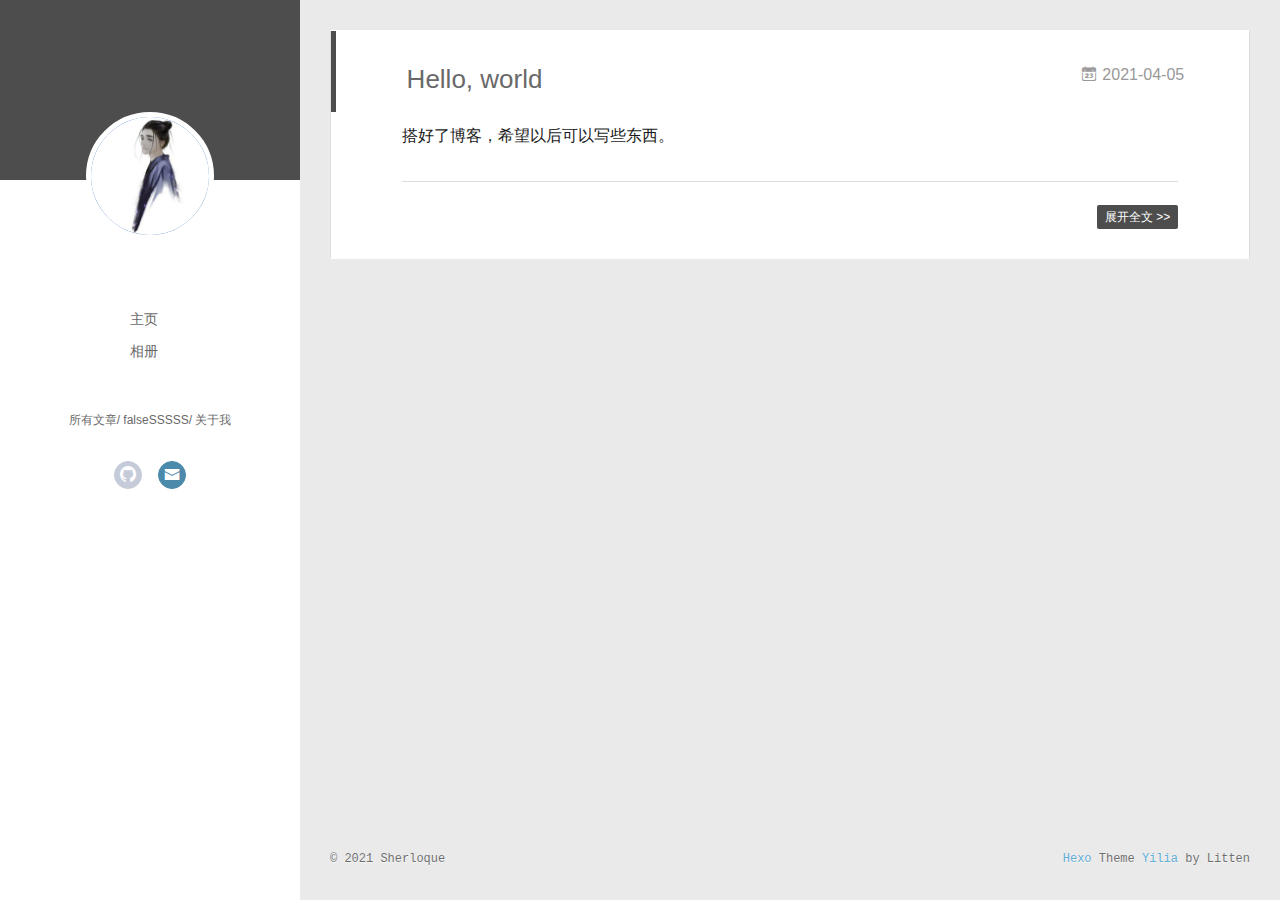
==== commit 0a449543: "Site updated: 2021-04-05 20:01:15" ====
--- a/index.html
+++ b/index.html
@@ -63,6 +63,10 @@
     		
     			
     			<a q-on="click: openSlider(e, 'innerArchive')" href="javascript:void(0)">所有文章</a>
+    			
+            
+    			
+    			<a q-on="click: openSlider(e, 'friends')" href="javascript:void(0)">falseSSSSS</a>
     			
             
     			
@@ -280,17 +284,25 @@
       
       
     
+      
+      
+      
+    
     
 
     <ul style="width: 70%">
     
     
       
-      <li style="width: 50%" q-on="click: openSlider(e, 'innerArchive')"><a href="javascript:void(0)" q-class="active:innerArchive">所有文章</a></li>
-      
-        
-      
-      <li style="width: 50%" q-on="click: openSlider(e, 'aboutme')"><a href="javascript:void(0)" q-class="active:aboutme">关于我</a></li>
+      <li style="width: 33.333333333333336%" q-on="click: openSlider(e, 'innerArchive')"><a href="javascript:void(0)" q-class="active:innerArchive">所有文章</a></li>
+      
+        
+      
+      <li style="width: 33.333333333333336%" q-on="click: openSlider(e, 'friends')"><a href="javascript:void(0)" q-class="active:friends">falseSSSSS</a></li>
+      
+        
+      
+      <li style="width: 33.333333333333336%" q-on="click: openSlider(e, 'aboutme')"><a href="javascript:void(0)" q-class="active:aboutme">关于我</a></li>
       
         
     </ul>
@@ -354,6 +366,10 @@
     
 
     
+    	<section class="tools-section tools-section-friends" q-show="friends">
+  		
+    	</section>
+    
 
     
     	<section class="tools-section tools-section-me" q-show="aboutme">
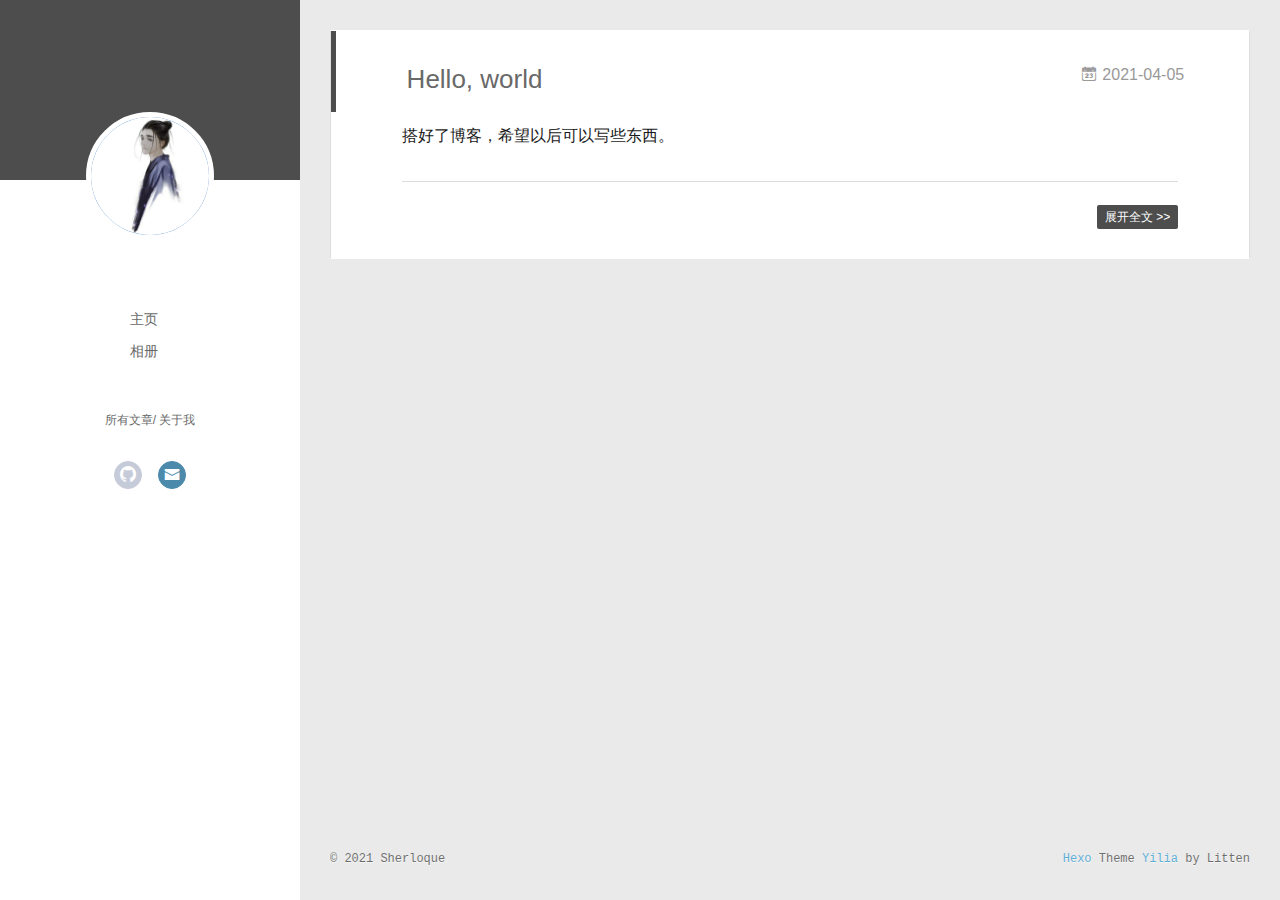
==== commit 81215e71: "Site updated: 2021-04-05 20:18:34" ====
--- a/index.html
+++ b/index.html
@@ -65,8 +65,6 @@
     			<a q-on="click: openSlider(e, 'innerArchive')" href="javascript:void(0)">所有文章</a>
     			
             
-    			
-    			<a q-on="click: openSlider(e, 'friends')" href="javascript:void(0)">falseSSSSS</a>
     			
             
     			
@@ -281,8 +279,6 @@
       
     
       
-      
-      
     
       
       
@@ -294,15 +290,13 @@
     
     
       
-      <li style="width: 33.333333333333336%" q-on="click: openSlider(e, 'innerArchive')"><a href="javascript:void(0)" q-class="active:innerArchive">所有文章</a></li>
-      
-        
-      
-      <li style="width: 33.333333333333336%" q-on="click: openSlider(e, 'friends')"><a href="javascript:void(0)" q-class="active:friends">falseSSSSS</a></li>
-      
-        
-      
-      <li style="width: 33.333333333333336%" q-on="click: openSlider(e, 'aboutme')"><a href="javascript:void(0)" q-class="active:aboutme">关于我</a></li>
+      <li style="width: 50%" q-on="click: openSlider(e, 'innerArchive')"><a href="javascript:void(0)" q-class="active:innerArchive">所有文章</a></li>
+      
+        
+      
+        
+      
+      <li style="width: 50%" q-on="click: openSlider(e, 'aboutme')"><a href="javascript:void(0)" q-class="active:aboutme">关于我</a></li>
       
         
     </ul>
@@ -366,10 +360,6 @@
     
 
     
-    	<section class="tools-section tools-section-friends" q-show="friends">
-  		
-    	</section>
-    
 
     
     	<section class="tools-section tools-section-me" q-show="aboutme">
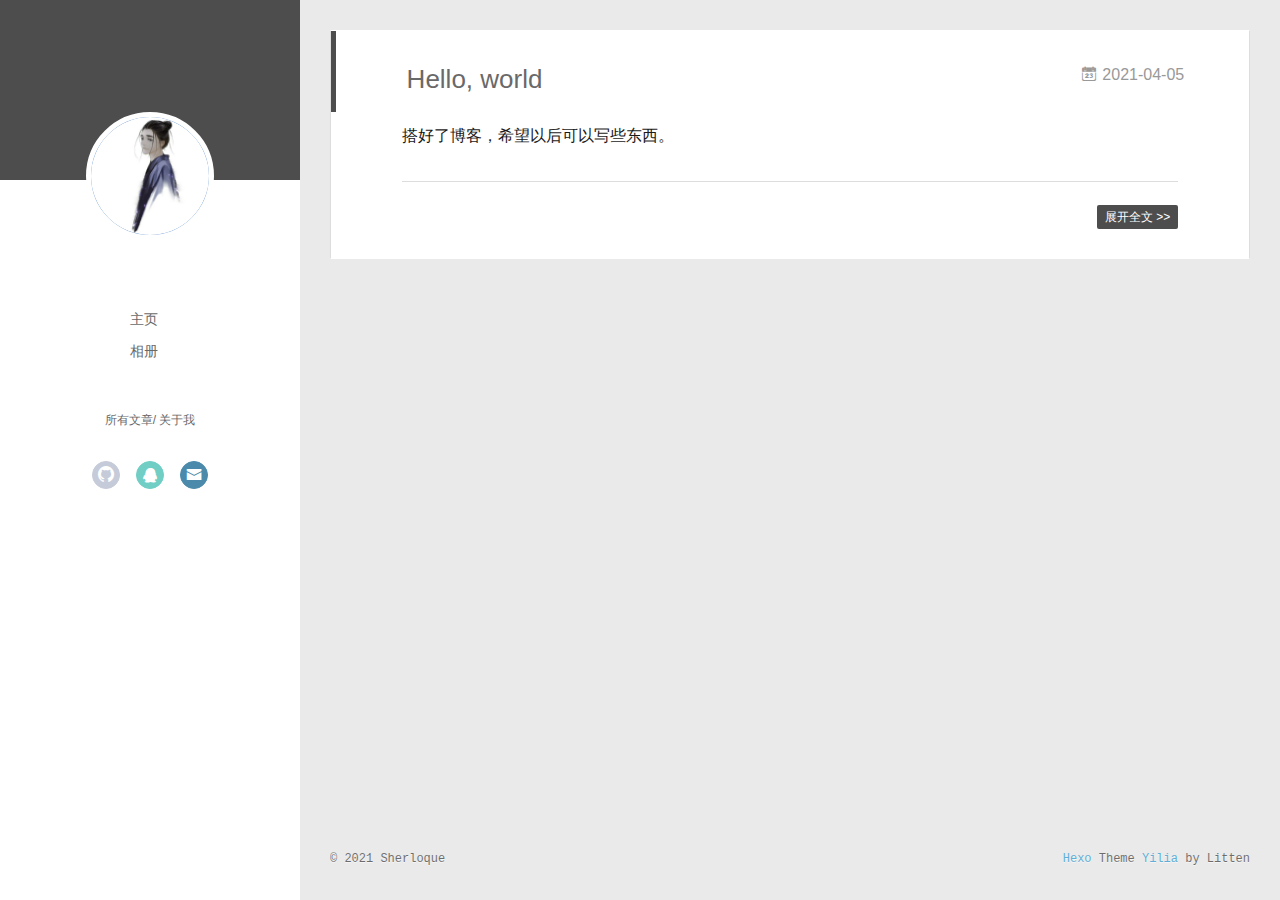
==== commit 8a1ee5a9: "Site updated: 2021-04-06 08:30:25" ====
--- a/index.html
+++ b/index.html
@@ -77,6 +77,8 @@
 				
 					<a class="github" target="_blank" href="https://github.com/SherloqueChang/" title="github"><i class="icon-github"></i></a>
 		        
+					<a class="qq" target="_blank" href="http://wpa.qq.com/msgrd?v=3&uin=1410945936&site=qq&menu=yes" title="qq"><i class="icon-qq"></i></a>
+		        
 					<a class="mail" target="_blank" href="/1800012979@pku.edu.cn" title="mail"><i class="icon-mail"></i></a>
 		        
 			</div>
@@ -113,6 +115,8 @@
 				<div class="social">
 					
 						<a class="github" target="_blank" href="https://github.com/SherloqueChang/" title="github"><i class="icon-github"></i></a>
+			        
+						<a class="qq" target="_blank" href="http://wpa.qq.com/msgrd?v=3&uin=1410945936&site=qq&menu=yes" title="qq"><i class="icon-qq"></i></a>
 			        
 						<a class="mail" target="_blank" href="/1800012979@pku.edu.cn" title="mail"><i class="icon-mail"></i></a>
 			        
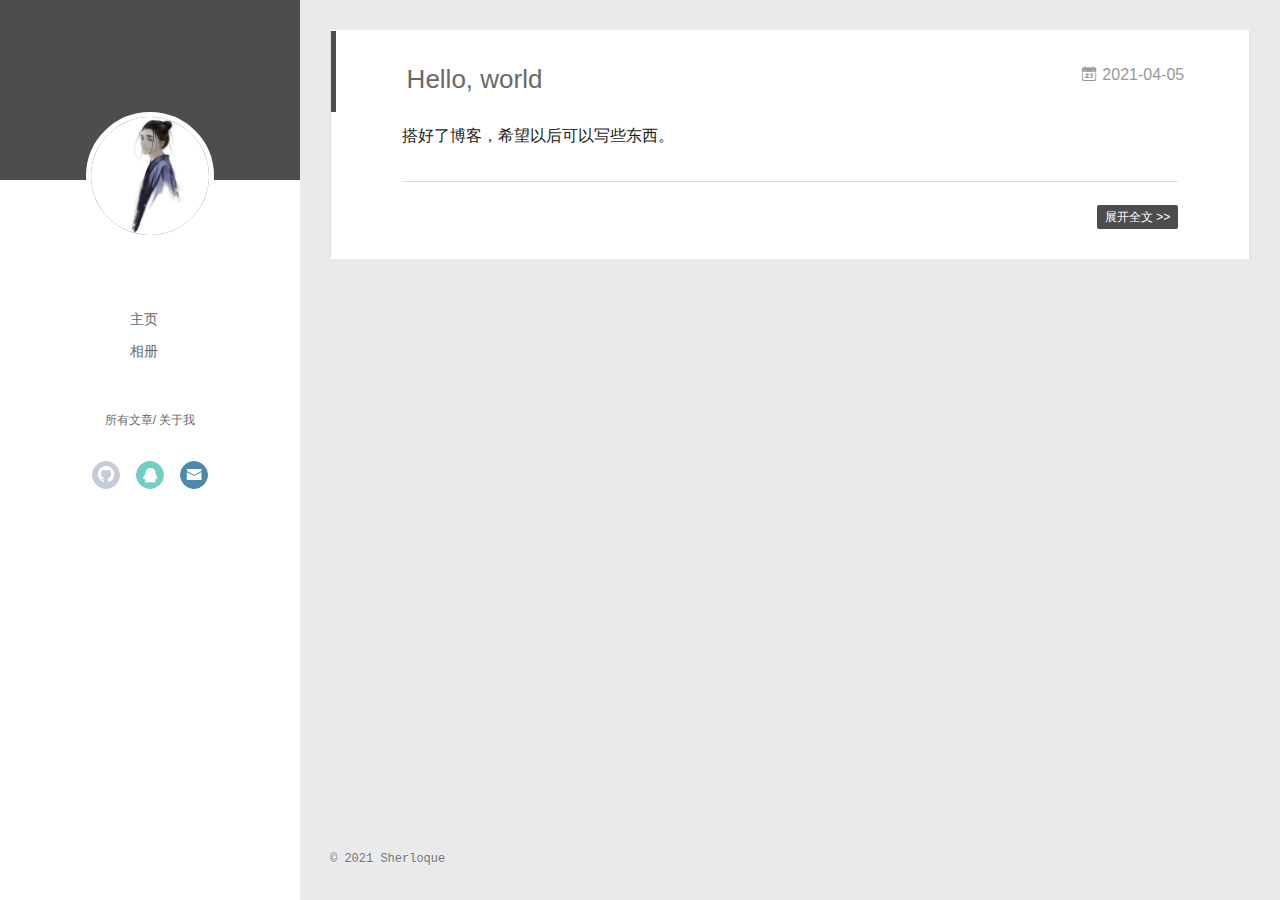
==== commit 709a7bbb: "Site updated: 2021-04-06 10:54:18" ====
--- a/index.html
+++ b/index.html
@@ -19,7 +19,7 @@
     <link rel="alternative" href="/atom.xml" title="Sherloque&#39;s blog" type="application/atom+xml">
   
   
-    <link rel="icon" href="/assets/img/web.jpg">
+    <link rel="icon" href="/assets/img/icon.ico">
   
   <link rel="stylesheet" type="text/css" href="/./main.0cf68a.css">
   <style type="text/css">
@@ -216,16 +216,15 @@
         </div>
       </div>
       <footer id="footer">
-  <div class="outer">
-    <div id="footer-info">
-    	<div class="footer-left">
-    		&copy; 2021 Sherloque
-    	</div>
-      	<div class="footer-right">
-      		<a href="http://hexo.io/" target="_blank">Hexo</a>  Theme <a href="https://github.com/litten/hexo-theme-yilia" target="_blank">Yilia</a> by Litten
-      	</div>
-    </div>
-  </div>
+	<div class="outer">
+		<div id="footer-info">
+			<div class="footer-left">
+				&copy; 2021
+					Sherloque
+			</div>
+			<div class="footer-right"></div>
+		</div>
+	</div>
 </footer>
     </div>
     <script>
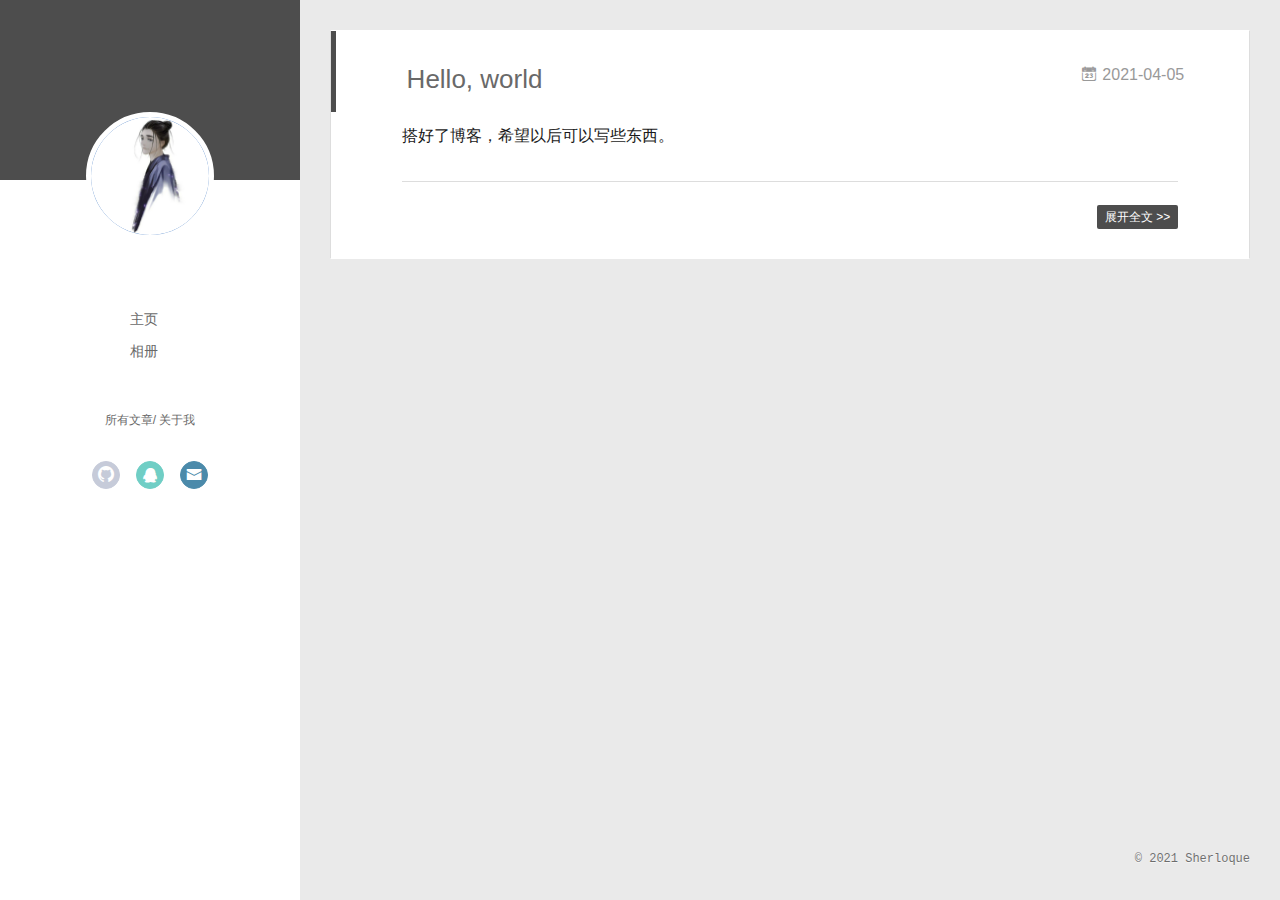
==== commit e994928b: "Site updated: 2021-04-06 10:58:38" ====
--- a/index.html
+++ b/index.html
@@ -218,11 +218,11 @@
       <footer id="footer">
 	<div class="outer">
 		<div id="footer-info">
-			<div class="footer-left">
+			<div class="footer-left"></div>
+			<div class="footer-right">
 				&copy; 2021
 					Sherloque
 			</div>
-			<div class="footer-right"></div>
 		</div>
 	</div>
 </footer>
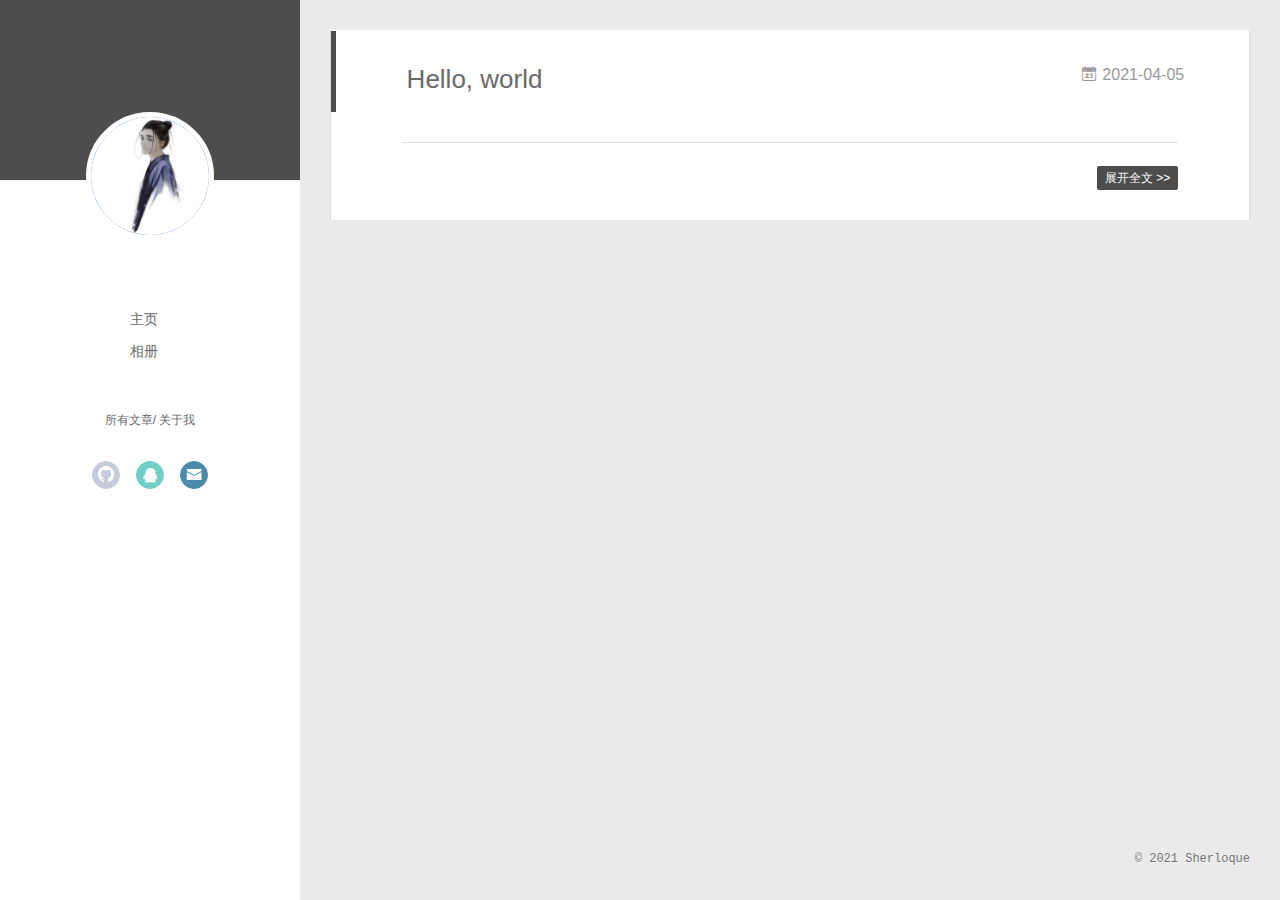
==== commit b26b7c5e: "Site updated: 2021-05-16 19:10:41" ====
--- a/index.html
+++ b/index.html
@@ -166,8 +166,7 @@
     
     <div class="article-entry" itemprop="articleBody">
       
-        <p>搭好了博客，希望以后可以写些东西。</p>
-
+        
       
 
       
